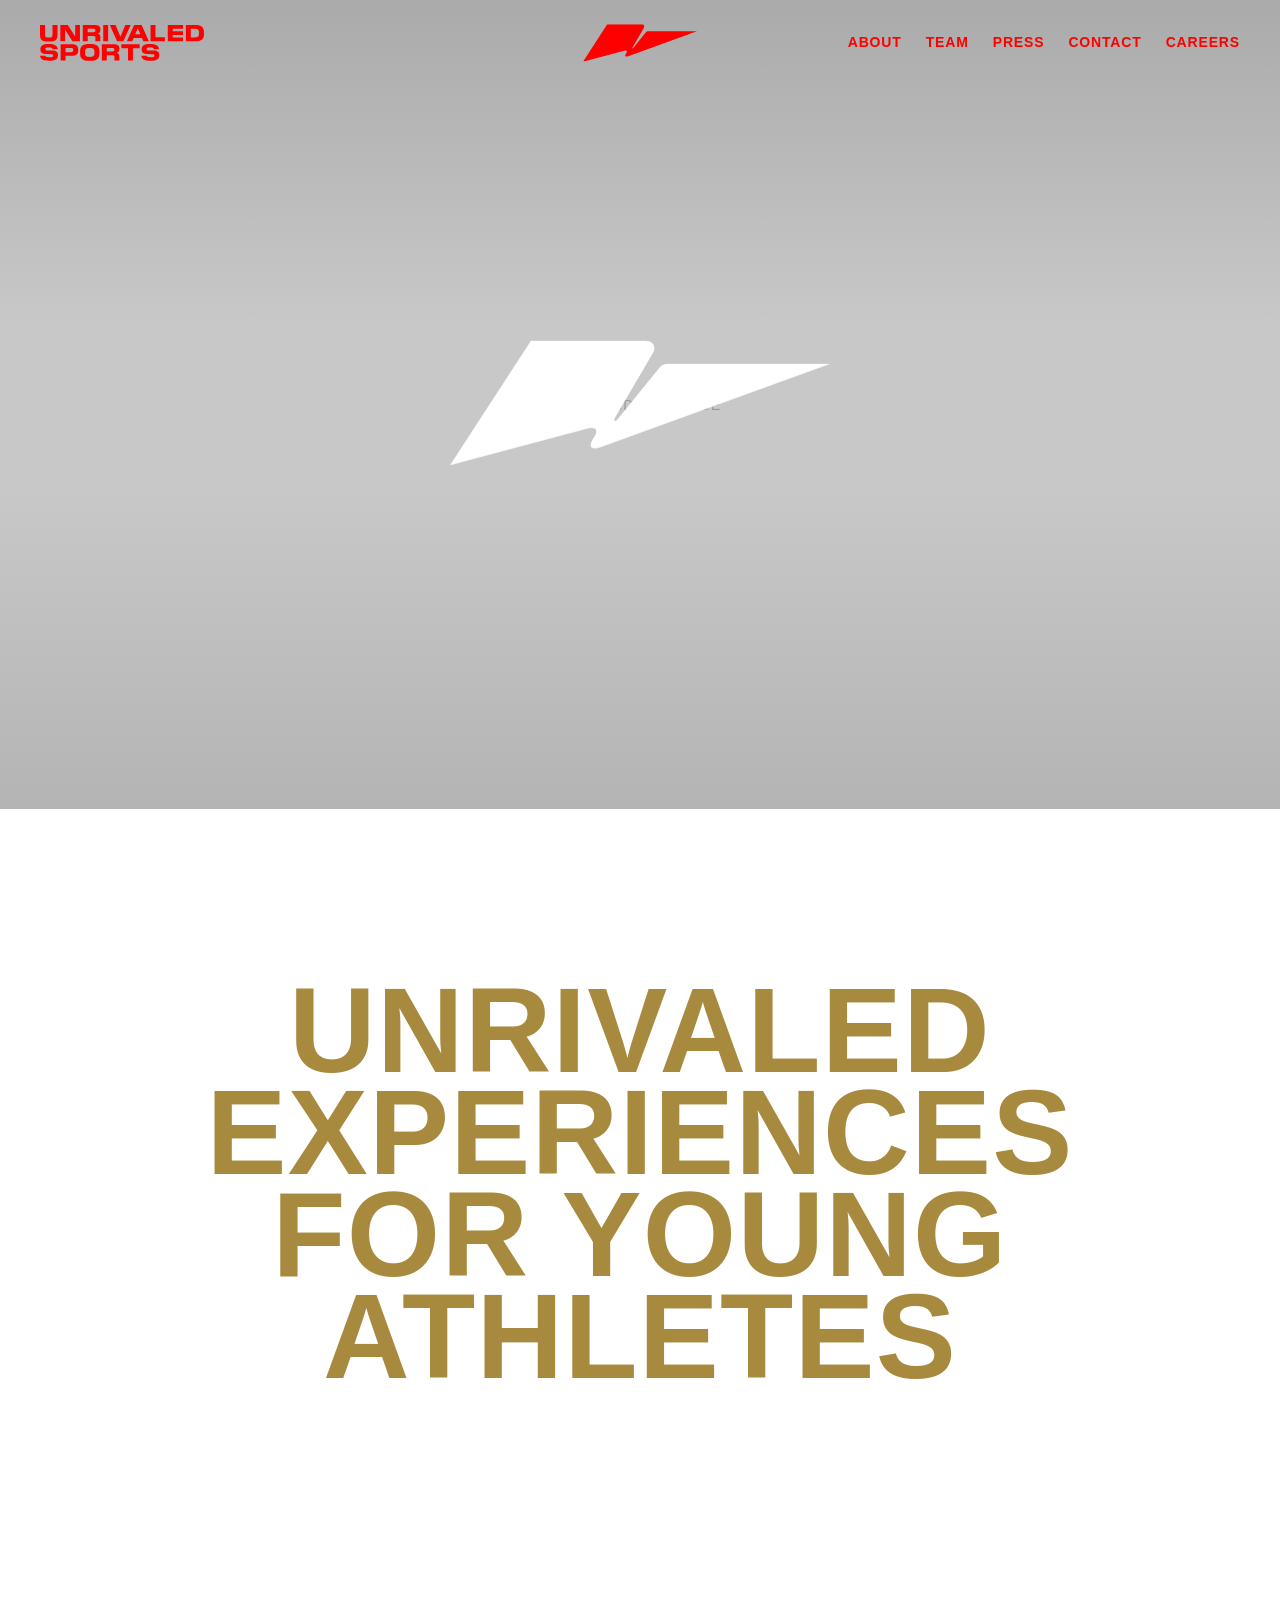
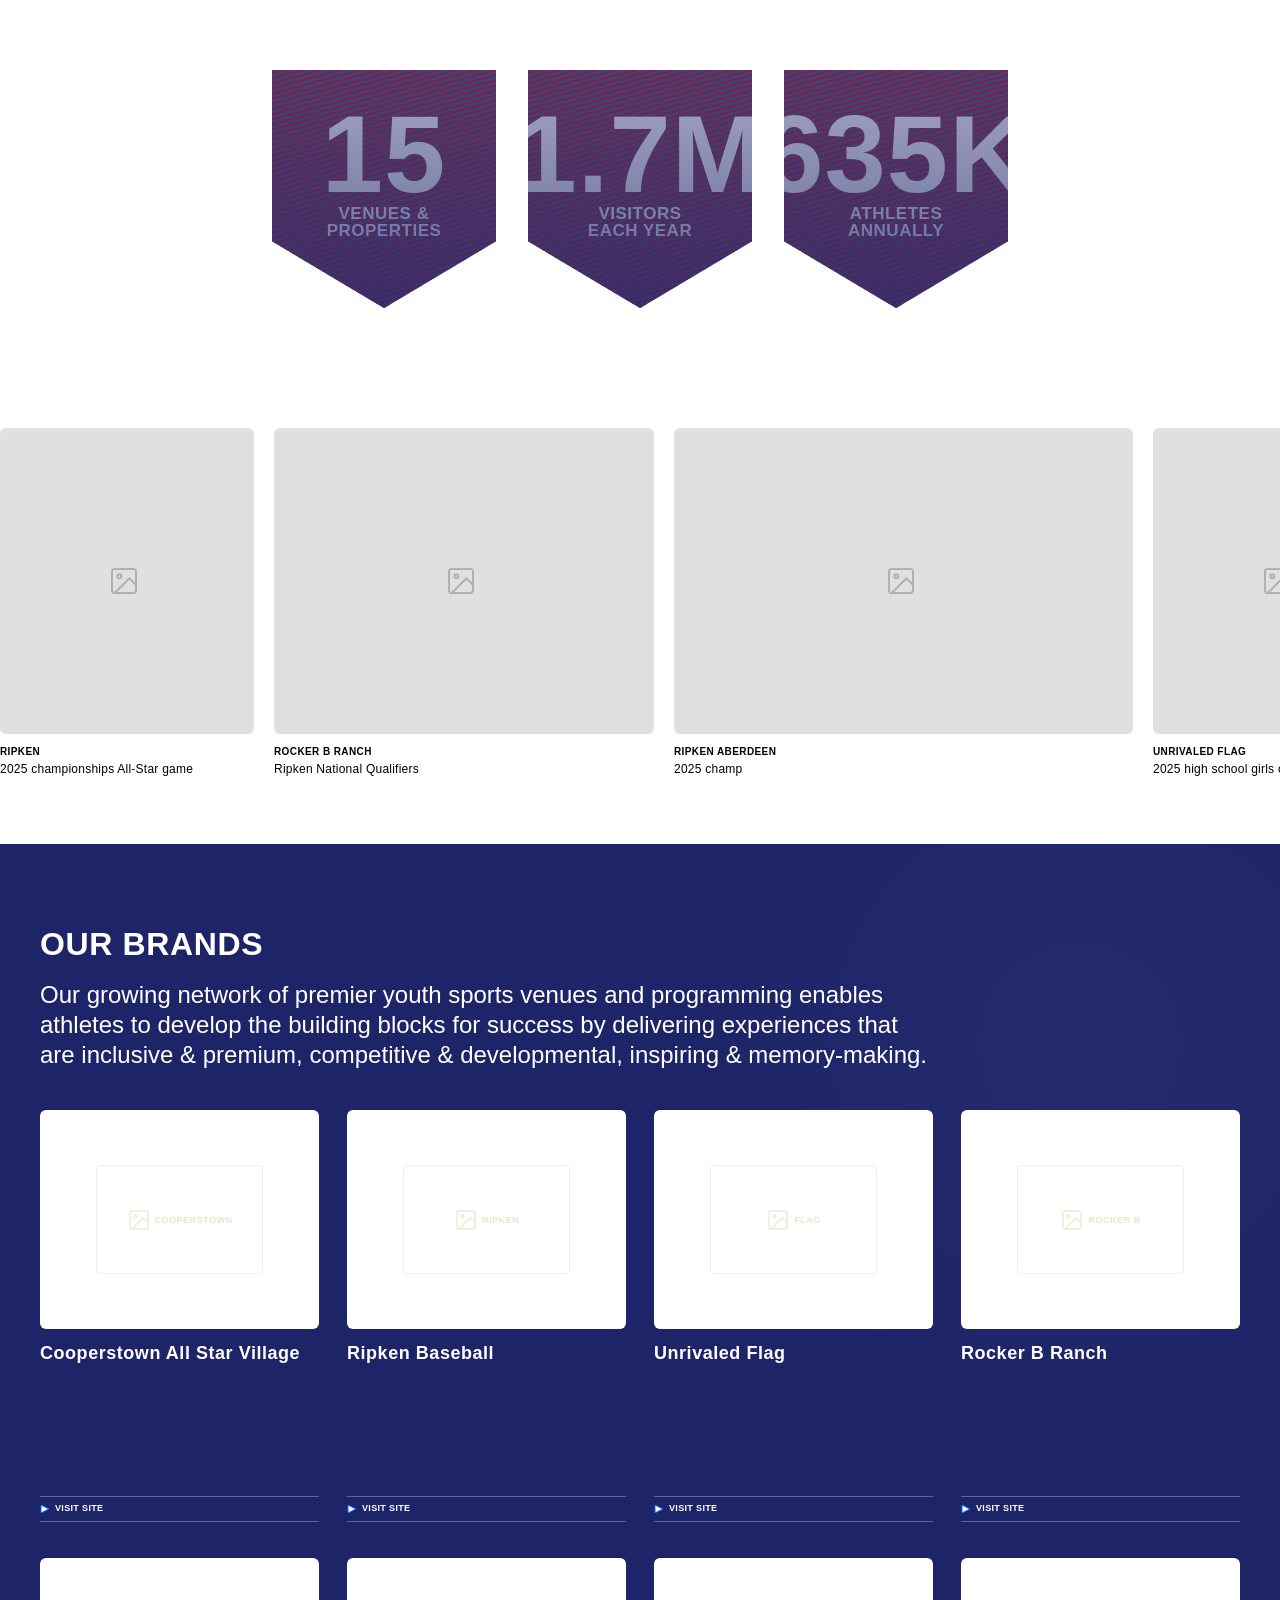
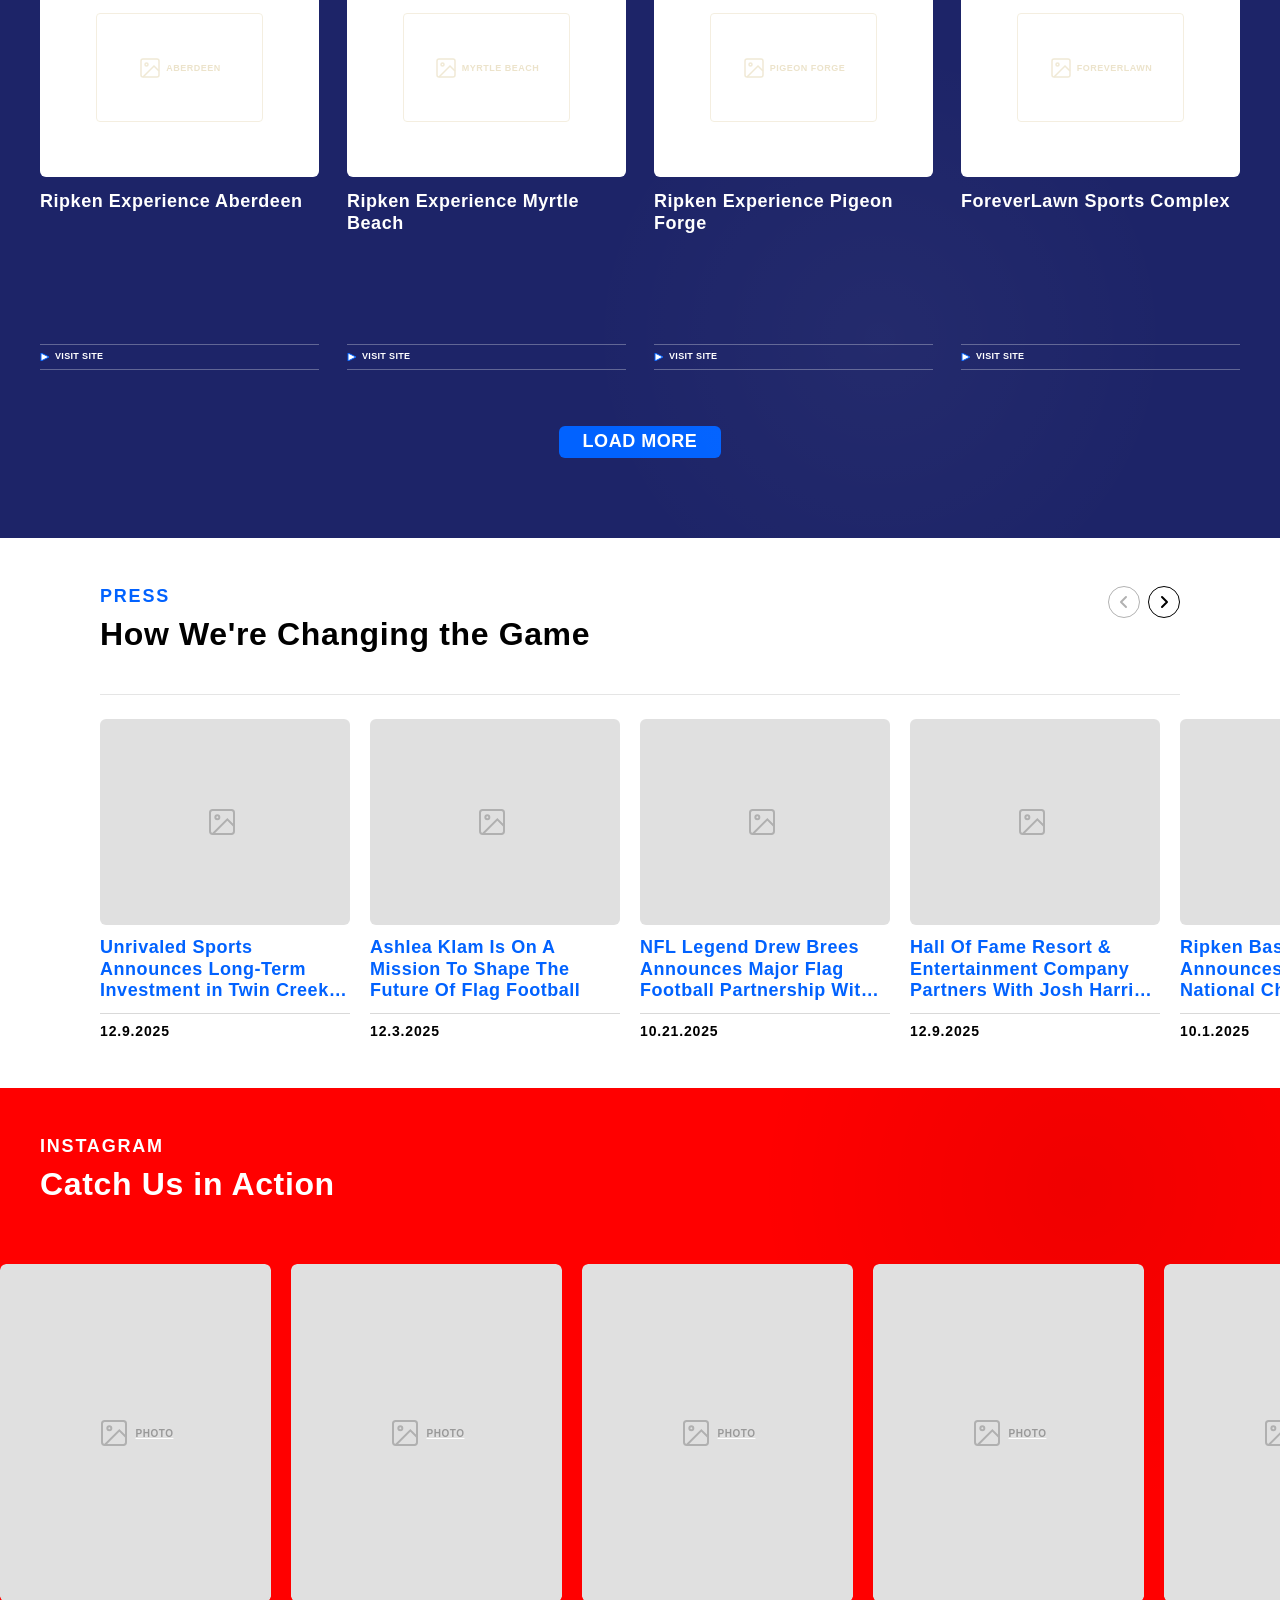
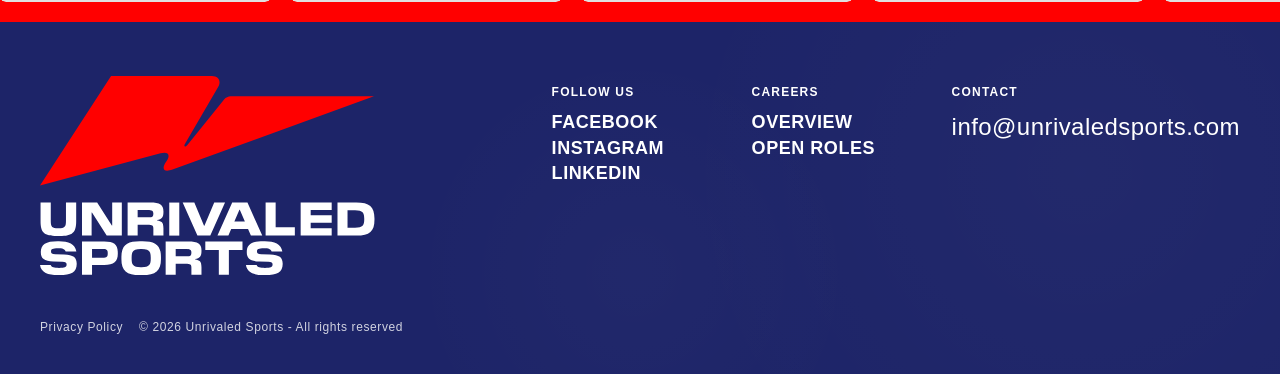
==== index.html @ 8a08aa93 "Initial commit: Unrivaled Sports static site" ====
<!DOCTYPE html>
<html lang="en">
<head>
  <meta charset="UTF-8">
  <meta name="viewport" content="width=device-width, initial-scale=1.0">
  <title>Unrivaled Sports — Homepage</title>
  <style>
    /* ==========================================================================
       DESIGN TOKENS
       ========================================================================== */
    :root {
      --color-navy:           #1D2468;
      --color-red:            #FF0000;
      --color-red-alt:        #FF0505;
      --color-blue:           #0162FF;
      --color-gold:           #A88A3E;
      --color-gold-overlay:   #C1A556;
      --color-white:          #FFFFFF;
      --color-black:          #000000;
      --color-gray-light:     #F1F1F1;
      --color-gray-placeholder: #D9D9D9;

      --font-display:         'Review', sans-serif;
      --font-ui:              'Neue Plak', sans-serif;
      --font-body:            'Neue Plak Text', sans-serif;
      --weight-regular:       400;
      --weight-medium:        500;
      --weight-semibold:      600;
      --weight-bold:          700;
      --weight-poster-heavy:  800;

      --page-max-width:       1440px;
      --content-max-width:    1320px;
      --margin-desktop:       40px;
      --margin-mobile:        20px;
      --radius:               6px;

      --transition-fast:      150ms ease;
      --transition-base:      250ms ease;
      --ease-out:             cubic-bezier(0.25, 0.1, 0.25, 1);
      --focus-ring-width:     2px;
      --focus-ring-color:     var(--color-blue);
      --focus-ring-offset:    2px;

      --hamburger-bar-color:  var(--color-red-alt);
      --hamburger-bar-height: 3.4px;
      --hamburger-bar-width:  40px;
      --sticky-nav-height:    58px;
    }

    * { margin: 0; padding: 0; box-sizing: border-box; }
    html { scroll-behavior: smooth; }
    body { font-family: var(--font-body); color: var(--color-black); background: var(--color-white); overflow-x: hidden; }
    body.menu-open { overflow: hidden; }
    img { display: block; max-width: 100%; }
    a { color: inherit; }

    /* FIX 26: Responsive show/hide utilities */
    .hide-mobile { display: none; }
    .hide-desktop { display: inline; }
    @media (min-width: 1024px) {
      .hide-mobile { display: inline; }
      .hide-desktop { display: none; }
    }

    /* FIX 3: Hero overlay is optional via modifier */
    .hero--no-overlay .hero__media::after { display: none; }


    /* ==========================================================================
       01. SITE HEADER
       ========================================================================== */
    .site-header { position: absolute; top: 0; left: 0; width: 100%; z-index: 100; }
    .site-header__inner {
      display: flex; align-items: center; justify-content: space-between;
      max-width: var(--page-max-width); margin: 0 auto;
      padding: 15px var(--margin-mobile); position: relative;
    }
    @media (min-width: 768px) { .site-header__inner { padding: 20px 30px; } }
    @media (min-width: 1024px) { .site-header__inner { padding: 25px var(--margin-desktop); } }

    .site-header__logo-mark {
      position: absolute; left: 50%; top: 50%; transform: translate(-50%, -50%);
    }
    @media (max-width: 767px) { .site-header__logo-mark { display: none; } }

    .site-header__nav { display: none; align-items: center; gap: 24px; }
    @media (min-width: 1024px) { .site-header__nav { display: flex; } }

    .site-header__nav-link {
      font-family: var(--font-ui); font-weight: var(--weight-bold);
      font-size: 14px; line-height: 0.85; letter-spacing: 0.84px;
      text-transform: uppercase; text-decoration: none; color: var(--color-red);
      transition: opacity var(--transition-fast);
      opacity: 0; animation: nav-fade-in 400ms var(--ease-out) forwards;
    }
    .site-header__nav-link:nth-child(1) { animation-delay: 200ms; }
    .site-header__nav-link:nth-child(2) { animation-delay: 300ms; }
    .site-header__nav-link:nth-child(3) { animation-delay: 400ms; }
    .site-header__nav-link:nth-child(4) { animation-delay: 500ms; }
    .site-header__nav-link:nth-child(5) { animation-delay: 600ms; }
    .site-header__nav-link:hover { opacity: 0.7; }
    .site-header__nav-link:focus-visible {
      outline: var(--focus-ring-width) solid var(--color-white);
      outline-offset: var(--focus-ring-offset); border-radius: 2px;
    }
    @keyframes nav-fade-in {
      from { opacity: 0; transform: translateY(-4px); }
      to { opacity: 1; transform: translateY(0); }
    }

    /* Wordmark */
    .wordmark {
      display: inline-flex; align-items: center; line-height: 0;
      text-decoration: none; color: inherit; transition: opacity var(--transition-fast);
    }
    .wordmark:hover { opacity: 0.85; }
    .wordmark:focus-visible { outline: var(--focus-ring-width) solid currentColor; outline-offset: var(--focus-ring-offset); border-radius: 2px; }
    .wordmark svg { width: 100%; height: auto; fill: currentColor; }
    .site-header .wordmark { width: 144px; }
    @media (min-width: 1024px) { .site-header .wordmark { width: 165px; } }

    /* Logo mark */
    .logo-mark { display: inline-flex; align-items: center; justify-content: center; line-height: 0; }
    .logo-mark svg { width: 100%; height: auto; fill: currentColor; }
    .logo-mark--sm { width: 60px; }
    @media (min-width: 1024px) { .logo-mark--sm { width: 114px; } }

    /* Hamburger */
    .hamburger {
      display: flex; flex-direction: column; justify-content: center; gap: 6px;
      width: var(--hamburger-bar-width); height: 30px; background: none; border: none; cursor: pointer; padding: 0;
    }
    @media (min-width: 1024px) { .hamburger { display: none; } }
    .hamburger__bar {
      display: block; width: 100%; height: var(--hamburger-bar-height);
      background-color: var(--hamburger-bar-color); border-radius: 1px;
    }
    .hamburger:focus-visible { outline: var(--focus-ring-width) solid var(--color-white); outline-offset: var(--focus-ring-offset); border-radius: 2px; }


    /* ==========================================================================
       02. MOBILE MENU
       ========================================================================== */
    .mobile-menu__overlay {
      position: fixed; inset: 0; z-index: 200; background-color: var(--color-red);
      display: flex; flex-direction: column; padding: 20px var(--margin-mobile);
      overflow-y: auto; transform: translateX(100%);
      transition: transform 400ms cubic-bezier(0.42, 0, 0.58, 1);
    }
    .mobile-menu[data-open="true"] .mobile-menu__overlay { transform: translateX(0); }

    .mobile-menu__close {
      position: absolute; top: 20px; right: var(--margin-mobile);
      width: 40px; height: 40px; background: none; border: none; cursor: pointer; padding: 0;
      display: flex; align-items: center; justify-content: center;
    }
    .mobile-menu__close::before, .mobile-menu__close::after {
      content: ''; position: absolute; width: 32px; height: 3.4px;
      background-color: var(--color-black); border-radius: 1px;
    }
    .mobile-menu__close::before { transform: rotate(45deg); }
    .mobile-menu__close::after { transform: rotate(-45deg); }
    .mobile-menu__close:focus-visible { outline: var(--focus-ring-width) solid var(--color-black); outline-offset: var(--focus-ring-offset); border-radius: 2px; }

    .mobile-menu__nav { flex: 1; display: flex; flex-direction: column; justify-content: center; padding: 80px 0 40px; }
    .mobile-menu__nav-item {
      display: block; padding: 20px 0; border-top: 1px solid rgba(255,255,255,0.3);
      text-decoration: none; font-family: var(--font-display); font-weight: var(--weight-poster-heavy);
      font-size: 47px; line-height: 1; letter-spacing: 0.93px; text-transform: uppercase;
      color: var(--color-black); transition: opacity var(--transition-fast);
    }
    .mobile-menu__nav-item:last-child { border-bottom: 1px solid rgba(255,255,255,0.3); }
    .mobile-menu__nav-item:hover { opacity: 0.7; }
    .mobile-menu__nav-item:focus-visible { outline: var(--focus-ring-width) solid var(--color-black); outline-offset: var(--focus-ring-offset); border-radius: 2px; }

    .mobile-menu[data-open="true"] .mobile-menu__nav-item { animation: menu-item-in 400ms var(--ease-out) both; }
    .mobile-menu[data-open="true"] .mobile-menu__nav-item:nth-child(1) { animation-delay: 100ms; }
    .mobile-menu[data-open="true"] .mobile-menu__nav-item:nth-child(2) { animation-delay: 150ms; }
    .mobile-menu[data-open="true"] .mobile-menu__nav-item:nth-child(3) { animation-delay: 200ms; }
    .mobile-menu[data-open="true"] .mobile-menu__nav-item:nth-child(4) { animation-delay: 250ms; }
    .mobile-menu[data-open="true"] .mobile-menu__nav-item:nth-child(5) { animation-delay: 300ms; }
    @keyframes menu-item-in { from { opacity: 0; transform: translateX(30px); } to { opacity: 1; transform: translateX(0); } }

    .mobile-menu__social { display: flex; align-items: center; gap: 20px; padding-bottom: 40px; }

    .social-icon {
      display: inline-flex; align-items: center; justify-content: center;
      width: 28px; height: 28px; color: var(--color-white); transition: opacity var(--transition-fast); text-decoration: none;
    }
    .social-icon svg { width: 100%; height: 100%; fill: currentColor; }
    .social-icon:hover { opacity: 0.7; }
    .social-icon:focus-visible { outline: var(--focus-ring-width) solid currentColor; outline-offset: var(--focus-ring-offset); border-radius: 2px; }


    /* ==========================================================================
       03. STICKY MOBILE NAV
       ========================================================================== */
    .sticky-mobile-nav {
      position: fixed; top: 0; left: 0; width: 100%; height: var(--sticky-nav-height);
      background-color: var(--color-white); z-index: 150; box-shadow: 0 1px 8px rgba(0,0,0,0.08);
      transform: translateY(-100%); transition: transform 300ms var(--ease-out);
    }
    .sticky-mobile-nav[data-visible="true"] { transform: translateY(0); }
    @media (min-width: 1024px) { .sticky-mobile-nav { display: none; } }
    .sticky-mobile-nav__inner {
      display: flex; align-items: center; justify-content: space-between;
      height: 100%; padding: 0 var(--margin-mobile);
    }
    .sticky-mobile-nav .wordmark { width: 120px; }


    /* ==========================================================================
       06. HERO
       ========================================================================== */
    .hero { position: relative; width: 100%; height: 662px; overflow: hidden; background: var(--color-gray-placeholder); }
    @media (min-width: 768px) { .hero { height: 720px; } }
    @media (min-width: 1024px) { .hero { height: 809px; } }

    .hero__media { position: absolute; inset: 0; z-index: 1; }
    .hero__media img { width: 100%; height: 100%; object-fit: cover; }
    .hero__media::after {
      content: ''; position: absolute; inset: 0; pointer-events: none;
      background: linear-gradient(to bottom, rgba(0,0,0,0.15) 0%, transparent 40%, transparent 60%, rgba(0,0,0,0.1) 100%);
    }

    .hero__logo-mark {
      position: absolute; z-index: 2; top: 50%; left: 50%; transform: translate(-50%,-50%);
      width: 280px; color: var(--color-white); pointer-events: none;
      opacity: 0; animation: hero-logo-in 600ms var(--ease-out) 300ms forwards;
    }
    @media (min-width: 1024px) { .hero__logo-mark { width: 380px; } }
    .hero__logo-mark svg { width: 100%; height: auto; fill: currentColor; }
    @keyframes hero-logo-in {
      from { opacity: 0; transform: translate(-50%,-50%) scale(0.95); }
      to { opacity: 1; transform: translate(-50%,-50%) scale(1); }
    }
    .hero .site-header { position: absolute; top: 0; left: 0; width: 100%; z-index: 10; }


    /* ==========================================================================
       07. STICKY HEADLINE
       ========================================================================== */
    .sticky-headline { position: relative; background: var(--color-white); }
    .sticky-headline__track { height: 600px; position: relative; }
    @media (min-width: 768px) { .sticky-headline__track { height: 700px; } }
    @media (min-width: 1024px) { .sticky-headline__track { height: 821px; } }

    .sticky-headline__text {
      position: sticky; top: 0; padding: 80px 20px 40px;
      font-family: var(--font-display); font-weight: var(--weight-poster-heavy);
      font-size: 66px; line-height: 0.84; letter-spacing: 0.66px;
      text-transform: uppercase; text-align: center; color: var(--color-gold);
      max-width: 390px; margin: 0 auto;
    }
    @media (min-width: 768px) { .sticky-headline__text { font-size: 90px; letter-spacing: 0.9px; max-width: 800px; padding-top: 100px; } }
    @media (min-width: 1024px) { .sticky-headline__text { font-size: 120px; line-height: 0.85; letter-spacing: 1.2px; max-width: 1204px; padding: 170px 40px 40px; } }


    /* ==========================================================================
       08. STAT BADGES
       ========================================================================== */
    .stat-badges { display: flex; align-items: center; justify-content: center; gap: 16px; padding: 20px 20px 60px; }
    @media (min-width: 768px) { .stat-badges { gap: 24px; padding: 30px 40px 80px; } }
    @media (min-width: 1024px) { .stat-badges { gap: 32px; padding: 40px 40px 120px; } }

    .stat-badge__shape {
      position: relative; width: 100px; height: 106px;
      clip-path: polygon(0 0, 100% 0, 100% 72%, 50% 100%, 0 72%); overflow: hidden;
    }
    @media (min-width: 768px) { .stat-badge__shape { width: 160px; height: 170px; } }
    @media (min-width: 1024px) { .stat-badge__shape { width: 224px; height: 238px; } }

    .stat-badge__bg { position: absolute; inset: 0; background-color: var(--color-navy); overflow: hidden; }
    .stat-badge__bg-image {
      position: absolute; inset: 0; width: 100%; height: 100%; opacity: 0.4;
    }
    .stat-badge__bg::before {
      content: ''; position: absolute; inset: -50%; z-index: 1;
      background: repeating-linear-gradient(-15deg, transparent, transparent 3px, var(--color-red) 3px, var(--color-red) 5px); opacity: 0.7;
    }
    .stat-badge__bg::after { content: ''; position: absolute; inset: 0; z-index: 2; background: linear-gradient(to bottom, rgba(29,36,104,0.4), rgba(29,36,104,0.7)); }

    .stat-badge__content {
      position: absolute; inset: 0; display: flex; flex-direction: column;
      align-items: center; justify-content: center; z-index: 1; padding-bottom: 14%;
    }
    .stat-badge__number {
      font-family: var(--font-display); font-weight: var(--weight-poster-heavy);
      font-size: 48px; line-height: 0.84; letter-spacing: 1px; text-transform: uppercase; color: var(--color-white);
    }
    @media (min-width: 768px) { .stat-badge__number { font-size: 78px; } }
    @media (min-width: 1024px) { .stat-badge__number { font-size: 110px; letter-spacing: 1.1px; } }

    .stat-badge__label {
      font-family: var(--font-display); font-weight: var(--weight-bold);
      font-size: 7px; line-height: 0.96; letter-spacing: 0.3px; text-transform: uppercase;
      color: var(--color-white); text-align: center; margin-top: 2px;
    }
    @media (min-width: 768px) { .stat-badge__label { font-size: 12px; margin-top: 4px; } }
    @media (min-width: 1024px) { .stat-badge__label { font-size: 17px; letter-spacing: 0.51px; margin-top: 6px; } }

    /* Scroll animation */
    .stat-badges[data-animate] .stat-badge { opacity: 0; transform: scale(0.8); transition: opacity 600ms var(--ease-out), transform 600ms var(--ease-out); }
    .stat-badges[data-animate] .stat-badge:nth-child(1) { transition-delay: 0ms; }
    .stat-badges[data-animate] .stat-badge:nth-child(2) { transition-delay: 200ms; }
    .stat-badges[data-animate] .stat-badge:nth-child(3) { transition-delay: 400ms; }
    .stat-badges[data-animate].is-visible .stat-badge { opacity: 1; transform: scale(1); }


    /* ==========================================================================
       09. INFINITE CAROUSEL
       ========================================================================== */
    .carousel { width: 100%; overflow: hidden; position: relative; }
    .carousel__track {
      display: flex; gap: 20px; width: max-content;
      animation: carousel-scroll var(--carousel-speed, 30s) linear infinite;
    }
    @media (hover: hover) { .carousel:hover .carousel__track { animation-play-state: paused; } }
    .carousel[data-speed="25"] .carousel__track { animation-duration: 25s; }
    .carousel[data-speed="30"] .carousel__track { animation-duration: 30s; }
    .carousel[data-speed="40"] .carousel__track { animation-duration: 40s; }
    @keyframes carousel-scroll { 0% { transform: translateX(0); } 100% { transform: translateX(calc(-50% - 10px)); } }

    /* Events variant */
    .carousel[data-variant="events"] { padding: 0; }
    .carousel[data-variant="events"] .carousel__track { align-items: flex-start; }
    .carousel[data-variant="events"] .carousel__slide { flex: 0 0 auto; display: flex; flex-direction: column; }
    .carousel__slide-image { border-radius: var(--radius); overflow: hidden; }
    .carousel__slide-image img { display: block; width: 100%; height: 100%; object-fit: cover; }
    .carousel__slide-image--narrow { width: 200px; height: 240px; }
    .carousel__slide-image--medium { width: 300px; height: 240px; }
    .carousel__slide-image--wide { width: 360px; height: 240px; }
    @media (min-width: 1024px) {
      .carousel__slide-image--narrow { width: 254px; height: 306px; }
      .carousel__slide-image--medium { width: 380px; height: 306px; }
      .carousel__slide-image--wide { width: 459px; height: 306px; }
    }
    .carousel__slide-venue {
      font-family: var(--font-display); font-weight: var(--weight-bold);
      font-size: 10px; line-height: 19.7px; letter-spacing: 0.4px; text-transform: uppercase; margin: 8px 0 0;
    }
    .carousel__slide-desc {
      font-family: var(--font-body); font-weight: var(--weight-regular);
      font-size: 12px; line-height: 14px; letter-spacing: 0.24px; margin: 0;
    }

    /* Instagram variant */
    .carousel[data-variant="instagram"] { padding: 20px 0; }
    .carousel[data-variant="instagram"] .carousel__slide { flex: 0 0 auto; }
    .carousel__slide-link {
      display: block; border-radius: var(--radius); overflow: hidden; transition: opacity var(--transition-fast);
    }
    .carousel__slide-link:hover { opacity: 0.85; }
    .carousel__slide-link img { display: block; object-fit: cover; width: 220px; height: 270px; }
    @media (min-width: 1024px) { .carousel__slide-link img { width: 271px; height: 338px; } }


    /* ==========================================================================
       10–11. BRANDS SECTION
       ========================================================================== */
    .section-header { margin-bottom: 32px; }
    @media (min-width: 1024px) { .section-header { margin-bottom: 40px; } }
    .section-header__label {
      font-family: var(--font-ui); font-weight: var(--weight-bold);
      font-size: 12px; line-height: 15px; letter-spacing: 1.2px; text-transform: uppercase; margin: 0 0 8px;
    }
    @media (min-width: 1024px) { .section-header__label { font-size: 18px; line-height: 20px; letter-spacing: 1.8px; } }
    .section-header__headline {
      font-family: var(--font-display); font-weight: var(--weight-bold);
      font-size: 22px; line-height: 1.11; letter-spacing: 0.44px; margin: 0 0 16px;
    }
    @media (min-width: 1024px) { .section-header__headline { font-size: 32px; line-height: 1.26; letter-spacing: 0.64px; } }
    .section-header__desc {
      font-family: var(--font-body); font-weight: var(--weight-regular);
      font-size: 13px; line-height: 18px; margin: 0 0 24px; max-width: 887px;
    }
    @media (min-width: 1024px) { .section-header__desc { font-size: 24px; line-height: 30px; } }

    .section-header[data-variant="light"] .section-header__label { color: var(--color-blue); }
    .section-header[data-variant="light"] .section-header__headline { color: var(--color-black); }
    .section-header[data-variant="dark"] .section-header__label,
    .section-header[data-variant="dark"] .section-header__headline,
    .section-header[data-variant="dark"] .section-header__desc { color: var(--color-white); }

    .brand-grid { display: grid; grid-template-columns: repeat(2, 1fr); gap: 20px; grid-auto-rows: 1fr; }
    @media (min-width: 768px) { .brand-grid { grid-template-columns: repeat(3, 1fr); gap: 20px; } }
    @media (min-width: 1024px) { .brand-grid { grid-template-columns: repeat(4, 1fr); gap: 28px; } }

    .brand-grid[data-animate] .brand-card { transform: translateY(20px); transition: opacity 500ms var(--ease-out), transform 500ms var(--ease-out); opacity: 1; }
    .brand-grid[data-animate].is-visible .brand-card { opacity: 1; transform: translateY(0); }
    /* Fallback: show cards if animation hasn't loaded */
    .brand-grid:not([data-animate]) .brand-card { opacity: 1; transform: translateY(0); }
    .brand-grid[data-animate].is-visible .brand-card:nth-child(1) { transition-delay: 0ms; }
    .brand-grid[data-animate].is-visible .brand-card:nth-child(2) { transition-delay: 80ms; }
    .brand-grid[data-animate].is-visible .brand-card:nth-child(3) { transition-delay: 160ms; }
    .brand-grid[data-animate].is-visible .brand-card:nth-child(4) { transition-delay: 240ms; }
    .brand-grid[data-animate].is-visible .brand-card:nth-child(5) { transition-delay: 320ms; }
    .brand-grid[data-animate].is-visible .brand-card:nth-child(6) { transition-delay: 400ms; }
    .brand-grid[data-animate].is-visible .brand-card:nth-child(7) { transition-delay: 480ms; }
    .brand-grid[data-animate].is-visible .brand-card:nth-child(8) { transition-delay: 560ms; }

    .brand-card { display: flex; flex-direction: column; height: 100%; min-height: 420px; }
    .brand-card__image {
      position: relative; width: 100%; aspect-ratio: 321/252; background: var(--color-white);
      border-radius: var(--radius); overflow: hidden; display: flex; align-items: center; justify-content: center;
      transition: transform var(--transition-base), box-shadow var(--transition-base); flex-shrink: 0;
    }
    .brand-card__image img { max-width: 75%; max-height: 70%; object-fit: contain; }
    .brand-card__overlay { position: absolute; inset: 10% 8%; background-color: var(--color-gold-overlay); mix-blend-mode: screen; pointer-events: none; }
    @media (hover: hover) { .brand-card:hover .brand-card__image { transform: scale(1.02); box-shadow: 0 4px 20px rgba(0,0,0,0.15); } }

    .brand-card__name {
      font-family: var(--font-display); font-weight: var(--weight-bold);
      font-size: 10px; line-height: 1.2; letter-spacing: 0.3px; color: var(--color-white); margin: 10px 0 auto;
    }
    @media (min-width: 1024px) { .brand-card__name { font-size: 18px; line-height: 1.2; letter-spacing: 0.54px; margin-top: 14px; } }
    .brand-card__divider { width: 100%; height: 1px; background: rgba(255,255,255,0.3); margin: 6px 0; flex-shrink: 0; }
    @media (min-width: 1024px) { .brand-card__divider { margin: 8px 0; } }

    .brand-list { margin-top: 24px; }
    @media (min-width: 768px) { .brand-list { display: none; } }
    .brand-list-item {
      display: flex; align-items: center; justify-content: space-between;
      padding: 10px 0; border-top: 1px solid rgba(255,255,255,0.2);
    }
    .brand-list-item:last-child { border-bottom: 1px solid rgba(255,255,255,0.2); }
    .brand-list-item__name {
      font-family: var(--font-display); font-weight: var(--weight-bold);
      font-size: 11px; line-height: 14px; letter-spacing: 0.44px; color: var(--color-white); margin: 0;
    }

    .brand-grid__load-more { display: flex; justify-content: center; margin-top: 48px; }


    /* ==========================================================================
       12. PRESS SECTION
       ========================================================================== */
    .press-header-row { display: flex; align-items: flex-start; justify-content: space-between; margin-bottom: 24px; }
    .press-header-row .section-header { margin-bottom: 0; }
    .press-divider { width: 100%; height: 1px; background: rgba(0,0,0,0.1); margin-bottom: 24px; }

    /* Press section has wider left indent on desktop per Figma */
    .press-section-inner {
      max-width: var(--content-max-width); margin: 0 auto;
      padding: 0 var(--margin-mobile);
    }
    @media (min-width: 1024px) {
      .press-section-inner { padding: 0 60px 0 60px; }
    }

    .press-grid { display: grid; grid-template-columns: repeat(auto-fill, minmax(240px, 1fr)); gap: 24px; }
    @media (min-width: 1024px) { .press-grid { grid-template-columns: repeat(5, 1fr); gap: 20px; } }
    @media (max-width: 767px) { .press-grid { display: none; } }

    .press-scroll {
      display: flex; gap: 16px; overflow-x: auto; scroll-snap-type: x mandatory;
      -webkit-overflow-scrolling: touch; padding: 0 var(--margin-mobile) 16px; scrollbar-width: none;
    }
    .press-scroll::-webkit-scrollbar { display: none; }
    .press-scroll .press-card { flex: 0 0 268px; scroll-snap-align: start; }
    @media (min-width: 768px) { .press-scroll { display: none; } }

    .press-card { display: flex; flex-direction: column; text-decoration: none; color: inherit; min-width: 250px; }
    .press-card__image {
      position: relative; width: 100%; aspect-ratio: 268/221; border-radius: var(--radius);
      overflow: hidden; background: var(--color-gray-light);
    }
    .press-card__image img { display: block; width: 100%; height: 100%; object-fit: cover; transition: transform var(--transition-base); }
    @media (hover: hover) { .press-card:hover .press-card__image img { transform: scale(1.03); } }
    .press-card:focus-visible { outline: var(--focus-ring-width) solid var(--color-blue); outline-offset: var(--focus-ring-offset); border-radius: var(--radius); }

    .press-card__body { padding-top: 12px; }
    .press-card__title {
      font-family: var(--font-display); font-weight: var(--weight-bold);
      font-size: 15.7px; line-height: 19.2px; letter-spacing: 0.16px; color: var(--color-blue); margin: 0;
      display: -webkit-box; -webkit-line-clamp: 4; -webkit-box-orient: vertical; overflow: hidden;
    }
    @media (min-width: 1024px) { .press-card__title { font-size: 18px; line-height: 21.2px; letter-spacing: 0.54px; -webkit-line-clamp: 3; } }
    @media (hover: hover) { .press-card:hover .press-card__title { text-decoration: underline; text-underline-offset: 2px; } }

    .press-card__card-divider { width: 100%; height: 1px; background: rgba(0,0,0,0.15); margin: 12px 0 8px; }
    .press-card__date {
      font-family: var(--font-ui); font-weight: var(--weight-bold);
      font-size: 12px; line-height: 15.7px; letter-spacing: 0.24px; text-transform: uppercase; color: var(--color-blue);
    }
    @media (min-width: 1024px) { .press-card__date { font-size: 14px; line-height: 0.85; letter-spacing: 0.84px; color: var(--color-black); } }

    .arrow-nav { display: none; align-items: center; gap: 8px; }
    @media (min-width: 1024px) { .arrow-nav { display: flex; } }
    .arrow-nav__btn {
      display: flex; align-items: center; justify-content: center; width: 32px; height: 32px;
      border: 1.5px solid var(--color-black); border-radius: 50%; background: none; cursor: pointer; padding: 0;
      transition: background-color var(--transition-fast), border-color var(--transition-fast);
    }
    .arrow-nav__btn svg { width: 14px; height: 14px; fill: none; stroke: var(--color-black); stroke-width: 2; stroke-linecap: round; stroke-linejoin: round; }
    .arrow-nav__btn:hover { background: var(--color-black); }
    .arrow-nav__btn:hover svg { stroke: var(--color-white); }
    .arrow-nav__btn:focus-visible { outline: var(--focus-ring-width) solid var(--color-blue); outline-offset: var(--focus-ring-offset); }
    .arrow-nav__btn:disabled { opacity: 0.3; cursor: not-allowed; pointer-events: none; }
    .arrow-nav__btn--prev svg { transform: rotate(180deg); }


    /* ==========================================================================
       14. VISIT SITE LINK
       ========================================================================== */
    .visit-site-link {
      text-decoration: none; cursor: pointer; display: inline-flex; align-items: center; gap: 8px;
      font-family: var(--font-ui); font-weight: var(--weight-bold); font-size: 14px;
      line-height: 0.85; letter-spacing: 0.84px; text-transform: uppercase; color: var(--color-white);
      transition: opacity var(--transition-fast);
    }
    .visit-site-link__arrow { width: 14px; height: 12px; flex-shrink: 0; transition: transform var(--transition-base); fill: var(--color-blue); stroke: var(--color-blue); }
    .visit-site-link__text { position: relative; padding-bottom: 0; }
    .visit-site-link__text::after {
      content: ''; position: absolute; bottom: 0; left: 0; width: 100%; height: 0px;
      background: transparent; opacity: 0; transition: opacity var(--transition-fast);
    }
    .visit-site-link:hover { opacity: 0.85; }
    .visit-site-link:hover .visit-site-link__arrow { transform: translateX(4px); }
    .visit-site-link:hover .visit-site-link__text::after { opacity: 0; }
    .visit-site-link--sm { font-family: var(--font-body); font-size: 9px; letter-spacing: 0.34px; gap: 5px; }
    .visit-site-link--sm .visit-site-link__arrow { width: 10px; height: 8px; }
    .visit-site-link--list { font-family: var(--font-ui); font-weight: var(--weight-semibold); font-size: 9px; letter-spacing: 0.91px; gap: 5px; }
    .visit-site-link--list .visit-site-link__arrow { width: 10px; height: 8px; }


    /* ==========================================================================
       15. BUTTON
       ========================================================================== */
    .btn {
      appearance: none; border: none; background: none; cursor: pointer; text-decoration: none;
      display: inline-flex; align-items: center; justify-content: center; height: 32px; padding: 0 24px;
      font-family: var(--font-display); font-weight: var(--weight-bold); font-size: 18px;
      line-height: 21.2px; letter-spacing: 0.54px; background-color: var(--color-blue); color: var(--color-white);
      border-radius: var(--radius); transition: background-color var(--transition-fast), transform var(--transition-fast);
    }
    .btn:hover { background-color: #0050CC; }
    .btn:active { background-color: #003DA6; transform: scale(0.98); }
    .btn:focus-visible { outline: var(--focus-ring-width) solid var(--color-white); outline-offset: var(--focus-ring-offset); }


    /* ==========================================================================
       04. SECTION WRAPPER
       ========================================================================== */
    .section-wrapper { position: relative; width: 100%; }
    .section-wrapper__inner {
      width: 100%; max-width: var(--content-max-width); margin: 0 auto;
      padding: 60px var(--margin-mobile);
    }
    @media (min-width: 768px) { .section-wrapper__inner { padding: 80px 30px; } }
    @media (min-width: 1024px) { .section-wrapper__inner { padding: 80px var(--margin-desktop); } }

    .section-wrapper[data-variant="light"] { background: var(--color-white); color: var(--color-black); }
    .section-wrapper[data-variant="dark"] { background: var(--color-navy); color: var(--color-white); position: relative; }
    .section-wrapper[data-variant="accent"] { background: var(--color-red); color: var(--color-white); position: relative; overflow: hidden; }
    .section-wrapper[data-bleed="true"] .section-wrapper__inner { max-width: none; padding-left: 0; padding-right: 0; }

    /* FIX 11: Decorative background shapes on dark sections */
    .section-wrapper[data-variant="dark"]::before,
    .section-wrapper[data-variant="dark"]::after {
      content: ''; position: absolute; border-radius: 50%; pointer-events: none;
      background: radial-gradient(circle, rgba(255,255,255,0.03) 0%, transparent 70%);
    }
    .section-wrapper[data-variant="dark"]::before {
      width: 800px; height: 800px; top: -200px; right: -200px;
    }
    .section-wrapper[data-variant="dark"]::after {
      width: 600px; height: 600px; bottom: -100px; right: 100px;
    }

    /* FIX 19: Decorative shapes on accent (red/Instagram) section */
    .section-wrapper[data-variant="accent"]::before {
      content: ''; position: absolute; width: 700px; height: 700px;
      top: -250px; right: -150px; border-radius: 50%; pointer-events: none;
      background: radial-gradient(circle, rgba(0,0,0,0.06) 0%, transparent 65%);
    }


    /* ==========================================================================
       05. SITE FOOTER
       ========================================================================== */
    .site-footer { background: var(--color-navy); color: var(--color-white); width: 100%; position: relative; overflow: hidden; }
    /* FIX 22: Decorative background element */
    .site-footer::before {
      content: ''; position: absolute; width: 900px; height: 900px;
      top: -300px; right: -250px; border-radius: 50%; pointer-events: none;
      background: radial-gradient(circle, rgba(255,255,255,0.025) 0%, transparent 65%);
    }
    .site-footer::after {
      content: ''; position: absolute; width: 500px; height: 500px;
      bottom: -150px; left: 30%; border-radius: 50%; pointer-events: none;
      background: radial-gradient(circle, rgba(255,255,255,0.02) 0%, transparent 65%);
    }
    .site-footer__inner { max-width: var(--content-max-width); margin: 0 auto; padding: 40px var(--margin-mobile); position: relative; z-index: 1; }
    @media (min-width: 1024px) { .site-footer__inner { padding: 54px var(--margin-desktop) 40px; } }

    .site-footer__main { display: flex; flex-direction: column; gap: 32px; }
    @media (min-width: 1024px) { .site-footer__main { flex-direction: row; align-items: flex-start; gap: 0; } }

    .site-footer__logo { order: 4; padding-bottom: 16px; }
    @media (min-width: 1024px) { .site-footer__logo { order: 0; flex: 0 0 auto; margin-right: auto; padding-bottom: 0; } }
    /* FIX 21: Footer logo is 334×199px in Figma — the full logo with bolt + text */
    .site-footer .wordmark { width: 100%; max-width: 335px; }
    @media (min-width: 1024px) { .site-footer .wordmark { width: 335px; height: auto; } }
    .site-footer .wordmark svg { fill: none; } /* Footer logo has its own fill colors */

    .site-footer__col { display: flex; flex-direction: column; }
    @media (min-width: 1024px) { .site-footer__col { min-width: 160px; margin-left: 40px; } }

    .site-footer__label {
      font-family: var(--font-ui); font-weight: var(--weight-semibold);
      font-size: 12px; line-height: 32px; letter-spacing: 1.2px; text-transform: uppercase; margin: 0 0 4px;
    }
    .site-footer__link {
      font-family: var(--font-display); font-weight: var(--weight-bold);
      font-size: 20px; line-height: 22px; letter-spacing: 0.8px; text-transform: uppercase;
      text-decoration: none; color: var(--color-white); transition: opacity var(--transition-fast); display: block; margin-bottom: 4px;
    }
    @media (min-width: 1024px) { .site-footer__link { font-size: 18px; line-height: 21.2px; letter-spacing: 0.54px; } }
    .site-footer__link:hover { opacity: 0.7; }
    .site-footer__link:focus-visible { outline: var(--focus-ring-width) solid var(--color-white); outline-offset: var(--focus-ring-offset); border-radius: 2px; }

    .site-footer__email {
      font-family: var(--font-body); font-weight: var(--weight-regular);
      font-size: 22px; line-height: 23px; letter-spacing: 0.44px;
      text-decoration: underline; color: var(--color-white); transition: opacity var(--transition-fast);
    }
    @media (min-width: 1024px) { .site-footer__email { font-size: 24px; line-height: 30px; text-decoration: none; } }
    .site-footer__email:hover { opacity: 0.7; }

    .site-footer__legal { margin-top: 40px; display: flex; flex-direction: column; gap: 6px; }
    @media (min-width: 1024px) { .site-footer__legal { flex-direction: row; gap: 16px; } }
    .site-footer__legal-text, .site-footer__legal-link {
      font-family: var(--font-ui); font-weight: var(--weight-regular);
      font-size: 12px; line-height: 14px; letter-spacing: 0.6px; color: var(--color-white); opacity: 0.8;
    }
    .site-footer__legal-link { text-decoration: none; transition: opacity var(--transition-fast); }
    .site-footer__legal-link:hover { opacity: 1; }


    /* ==========================================================================
       PLACEHOLDER IMAGES (for demo — replace with real assets)
       ========================================================================== */
    /* Wireframe placeholder boxes */
    .ph {
      display: flex; align-items: center; justify-content: center;
      width: 100%; height: 100%;
      background: #E0E0E0;
      font-family: var(--font-ui); font-size: 10px; font-weight: 600;
      color: #999; text-transform: uppercase; letter-spacing: 0.5px;
    }
    .ph--1, .ph--2, .ph--3, .ph--4, .ph--5, .ph--6 { background: #E0E0E0; }
    .ph-logo {
      width: 60%; height: 50%;
      border: 1.5px solid #D0D0D0; border-radius: 4px;
      display: flex; align-items: center; justify-content: center;
      font-family: var(--font-ui); font-size: 9px; font-weight: 600;
      color: #B0B0B0; text-transform: uppercase; letter-spacing: 0.5px;
    }
    /* Wireframe image icon (SVG cross) */
    .ph::before {
      content: '';
      width: 32px; height: 32px; margin-right: 6px;
      background-image: url("data:image/svg+xml,%3Csvg xmlns='http://www.w3.org/2000/svg' viewBox='0 0 24 24' fill='none' stroke='%23B0B0B0' stroke-width='1.5'%3E%3Crect x='3' y='3' width='18' height='18' rx='2'/%3E%3Ccircle cx='8.5' cy='8.5' r='1.5'/%3E%3Cpath d='M21 15l-5-5L5 21'/%3E%3C/svg%3E");
      background-size: contain; background-repeat: no-repeat;
      flex-shrink: 0;
    }
    .ph-logo::before {
      content: '';
      width: 24px; height: 24px; margin-right: 4px;
      background-image: url("data:image/svg+xml,%3Csvg xmlns='http://www.w3.org/2000/svg' viewBox='0 0 24 24' fill='none' stroke='%23C0C0C0' stroke-width='1.5'%3E%3Crect x='3' y='3' width='18' height='18' rx='2'/%3E%3Ccircle cx='8.5' cy='8.5' r='1.5'/%3E%3Cpath d='M21 15l-5-5L5 21'/%3E%3C/svg%3E");
      background-size: contain; background-repeat: no-repeat;
      flex-shrink: 0;
    }

    /* SVG arrow template for visit-site-link */
    .vsl-arrow { viewBox: 0 0 14 12; }
  </style>
</head>
<body>

  <!-- ================================================================
       MOBILE MENU (fixed overlay)
       ================================================================ -->
  <div class="mobile-menu" id="mobileMenu" data-open="false">
    <div class="mobile-menu__overlay">
      <button class="mobile-menu__close" aria-label="Close menu" onclick="closeMenu()"></button>
      <nav class="mobile-menu__nav">
        <a href="index.html#about" class="mobile-menu__nav-item" onclick="closeMenu()">About</a>
        <a href="team.html" class="mobile-menu__nav-item" onclick="closeMenu()">Team</a>
        <a href="index.html#press" class="mobile-menu__nav-item" onclick="closeMenu()">Press</a>
        <a href="index.html#contact" class="mobile-menu__nav-item" onclick="closeMenu()">Contact</a>
        <a href="index.html#careers" class="mobile-menu__nav-item" onclick="closeMenu()">Careers</a>
      </nav>
      <div class="mobile-menu__social">
        <a href="#" class="social-icon" style="color:var(--color-black)" aria-label="Facebook"><svg viewBox="0 0 24 24"><path d="M22 12c0-5.523-4.477-10-10-10S2 6.477 2 12c0 4.991 3.657 9.128 8.438 9.878v-6.987h-2.54V12h2.54V9.797c0-2.506 1.492-3.89 3.777-3.89 1.094 0 2.238.195 2.238.195v2.46h-1.26c-1.243 0-1.63.771-1.63 1.562V12h2.773l-.443 2.89h-2.33v6.988C18.343 21.128 22 16.991 22 12z"/></svg></a>
        <a href="#" class="social-icon" style="color:var(--color-black)" aria-label="Instagram"><svg viewBox="0 0 24 24"><path d="M12 2.163c3.204 0 3.584.012 4.85.07 3.252.148 4.771 1.691 4.919 4.919.058 1.265.069 1.645.069 4.849 0 3.205-.012 3.584-.069 4.849-.149 3.225-1.664 4.771-4.919 4.919-1.266.058-1.644.07-4.85.07-3.204 0-3.584-.012-4.849-.07-3.26-.149-4.771-1.699-4.919-4.92-.058-1.265-.07-1.644-.07-4.849 0-3.204.013-3.583.07-4.849.149-3.227 1.664-4.771 4.919-4.919 1.266-.057 1.645-.069 4.849-.069zM12 0C8.741 0 8.333.014 7.053.072 2.695.272.273 2.69.073 7.052.014 8.333 0 8.741 0 12c0 3.259.014 3.668.072 4.948.2 4.358 2.618 6.78 6.98 6.98C8.333 23.986 8.741 24 12 24c3.259 0 3.668-.014 4.948-.072 4.354-.2 6.782-2.618 6.979-6.98.059-1.28.073-1.689.073-4.948 0-3.259-.014-3.667-.072-4.947-.196-4.354-2.617-6.78-6.979-6.98C15.668.014 15.259 0 12 0zm0 5.838a6.162 6.162 0 100 12.324 6.162 6.162 0 000-12.324zM12 16a4 4 0 110-8 4 4 0 010 8zm6.406-11.845a1.44 1.44 0 100 2.881 1.44 1.44 0 000-2.881z"/></svg></a>
        <a href="#" class="social-icon" style="color:var(--color-black)" aria-label="LinkedIn"><svg viewBox="0 0 24 24"><path d="M20.447 20.452h-3.554v-5.569c0-1.328-.027-3.037-1.852-3.037-1.853 0-2.136 1.445-2.136 2.939v5.667H9.351V9h3.414v1.561h.046c.477-.9 1.637-1.85 3.37-1.85 3.601 0 4.267 2.37 4.267 5.455v6.286zM5.337 7.433a2.062 2.062 0 01-2.063-2.065 2.064 2.064 0 112.063 2.065zm1.782 13.019H3.555V9h3.564v11.452zM22.225 0H1.771C.792 0 0 .774 0 1.729v20.542C0 23.227.792 24 1.771 24h20.451C23.2 24 24 23.227 24 22.271V1.729C24 .774 23.2 0 22.222 0h.003z"/></svg></a>
      </div>
    </div>
  </div>

  <!-- ================================================================
       STICKY MOBILE NAV
       ================================================================ -->
  <div class="sticky-mobile-nav" id="stickyNav" data-visible="false">
    <div class="sticky-mobile-nav__inner">
      <a href="index.html" class="wordmark" style="color:var(--color-red)"><svg width="166" height="36" viewBox="0 0 166 36" fill="none" xmlns="http://www.w3.org/2000/svg">
<g>
<path d="M8.14982 16.6279C1.77516 16.6279 0.0010972 14.8926 0.0010972 9.29434V-0.000764847H5.05225V9.08582C5.05225 12.0581 5.82312 12.6943 8.55814 12.6943H9.05798C11.8352 12.6943 12.5639 12.0369 12.5639 9.08582V-0.000764847H17.615V9.29434C17.615 14.8926 15.841 16.6279 9.49093 16.6279H8.1463H8.14982Z" fill="currentColor"/>
<path d="M40.168 16.3947H32.681L25.4228 4.98964H25.2398V16.3947H20.4843V-0.000734329H27.9713L35.2295 11.4291H35.4125V-0.000734329H40.168V16.3947Z" fill="currentColor"/>
<path d="M47.9919 16.3948H43.0323V-0.000684738H54.1131C59.0728 -0.000684738 60.7377 1.14442 60.7377 4.33232V4.84832C60.7377 7.30817 59.8964 8.41086 57.6436 8.69007V8.85264C59.7803 9.22727 60.7377 9.67259 60.7377 12.6909V16.3912H55.7569V12.9241C55.7569 11.4044 55.3275 10.9803 52.8671 10.9803H47.9954V16.3912H47.9919V16.3948ZM47.9919 3.67495V7.30464H53.6555C55.1832 7.30464 55.7499 6.93 55.7499 5.64353V5.50216C55.7499 4.07432 55.1586 3.67495 52.9304 3.67495H47.9919Z" fill="currentColor"/>
<path d="M68.5693 16.3947H63.6097V-0.000709534H68.5693V16.3947Z" fill="currentColor"/>
<path d="M83.9031 16.3947H77.532L70.2492 -0.000709534H76.0078L80.8091 11.4998H80.9921L85.8356 -0.000709534H91.1824L83.9031 16.3947Z" fill="currentColor"/>
<path d="M109.559 16.3948H103.963L102.551 13.115H94.2229L92.836 16.3948H87.4434L94.7227 -0.000684738H102.255L109.563 16.3948H109.559ZM98.2955 3.56185L95.7928 9.41459H100.981L98.4785 3.56185H98.2919H98.2955Z" fill="currentColor"/>
<path d="M125.687 16.3948H111.237V-0.000684738H116.197V12.2738H125.687V16.3983V16.3948Z" fill="currentColor"/>
<path d="M143.893 16.3948H128.556V-0.000684738H143.893V3.69615H133.516V6.31858H143.893V10.0437H133.516V12.6909H143.893V16.3912V16.3948Z" fill="currentColor"/>
<path d="M165.034 8.52393C165.034 14.2848 162.669 16.3912 156.114 16.3912H146.762V-0.000709534H156.023C162.574 -0.000709534 165.034 2.13045 165.034 7.89483V8.52393ZM151.721 3.86224V12.5282H155.432C159.321 12.5282 159.983 11.1958 159.983 8.33661V8.08215C159.983 5.22293 159.321 3.86577 155.432 3.86577H151.721V3.86224Z" fill="currentColor"/>
<path d="M8.80696 35.9998C4.03036 35.9998 0.545595 34.8759 0 31.0377H5.27995C5.70939 32.2323 6.96602 32.4444 9.39831 32.4444C12.1544 32.4444 13.1295 32.0238 13.1506 30.8964V30.709C13.1506 29.8432 12.693 29.4438 11.0562 29.4226L6.64218 29.26C2.09086 29.0727 0.408315 27.8322 0.408315 24.6725V24.51C0.408315 20.7389 2.91101 19.1449 8.71192 19.1449H9.3244C14.0588 19.1449 17.4238 20.5268 17.9694 24.3226H12.6895C12.3269 23.0821 11.1653 22.7075 8.8668 22.7075C6.22682 22.7075 5.45595 23.1281 5.45595 24.2272V24.2944C5.45595 25.1603 5.88539 25.5596 7.52569 25.6268L11.9186 25.7682C16.4699 25.9095 18.1525 27.2419 18.1525 30.3097V30.4723C18.1525 34.5967 15.3295 35.9998 9.59543 35.9998H8.7964H8.80344H8.80696Z" fill="currentColor"/>
<path d="M25.7135 35.7636H20.7539V19.3682H31.7186C36.6325 19.3682 38.4523 20.8667 38.4523 24.9877V25.4577C38.4523 29.3207 36.5198 31.01 31.7186 31.01H25.7135V35.7636ZM25.7135 23.0473V27.3556H30.9935C33.0421 27.3556 33.4751 26.8184 33.4751 25.2704V25.1078C33.4751 23.5139 32.9752 23.0473 30.9724 23.0473H25.7171H25.7135Z" fill="currentColor"/>
<path d="M49.4471 36.0002C42.8965 36.0002 40.3234 33.8902 40.3234 28.1329V27.0337C40.3234 21.2729 42.8965 19.1382 49.4471 19.1382H50.7214C57.272 19.1382 59.8698 21.2694 59.8698 27.0337V28.1329C59.8698 33.8938 57.2755 36.0002 50.7214 36.0002H49.4471ZM50.3553 32.1089C54.178 32.1089 54.8151 30.7023 54.8151 27.9173V27.214C54.8151 24.4007 54.178 23.0224 50.3553 23.0224H49.8308C45.9835 23.0224 45.371 24.4043 45.371 27.214V27.9173C45.371 30.7023 45.987 32.1089 49.8308 32.1089H50.3553Z" fill="currentColor"/>
<path d="M67.151 35.7636H62.1914V19.3682H73.2723C78.2319 19.3682 79.8968 20.5133 79.8968 23.7012V24.2172C79.8968 26.677 79.0556 27.7797 76.7993 28.0554V28.2215C78.9394 28.5961 79.8968 29.0415 79.8968 32.0597V35.7601H74.9161V32.293C74.9161 30.7732 74.4867 30.3491 72.0262 30.3491H67.1546V35.7601L67.151 35.7636ZM67.151 23.0473V26.677H72.8147C74.3388 26.677 74.9091 26.3024 74.9091 25.0159V24.8746C74.9091 23.4467 74.3177 23.0473 72.0896 23.0473H67.151Z" fill="currentColor"/>
<path d="M93.5181 35.7636H88.5584V23.4927H81.874V19.3682H100.248V23.4927H93.5216V35.7636H93.5181Z" fill="currentColor"/>
<path d="M110.686 36C105.909 36 102.425 34.8761 101.879 31.0379H107.159C107.588 32.2325 108.845 32.4445 111.277 32.4445C114.033 32.4445 115.008 32.024 115.03 30.8965V30.7092C115.03 29.8433 114.572 29.444 112.935 29.4228L108.521 29.2602C103.97 29.0729 102.287 27.8323 102.287 24.6727V24.5101C102.287 20.7391 104.79 19.1451 110.591 19.1451H111.207C115.941 19.1451 119.306 20.527 119.852 24.3228H114.572C114.209 23.0823 113.048 22.7077 110.749 22.7077C108.109 22.7077 107.338 23.1282 107.338 24.2274V24.2945C107.338 25.1604 107.768 25.5598 109.408 25.627L113.801 25.7683C118.352 25.9097 120.035 27.2421 120.035 30.3099V30.4724C120.035 34.5969 117.212 36 111.478 36H110.679H110.686Z" fill="currentColor"/>
</g>

</svg></a>
      <button class="hamburger" aria-label="Open menu" onclick="openMenu()"><span class="hamburger__bar"></span><span class="hamburger__bar"></span><span class="hamburger__bar"></span></button>
    </div>
  </div>

  <!-- ================================================================
       HERO
       ================================================================ -->
  <section class="hero" id="hero">
    <div class="hero__media">
      <div style="width:100%;height:100%;background:#C8C8C8;display:flex;align-items:center;justify-content:center;font-family:var(--font-ui);font-size:14px;color:#999;text-transform:uppercase;letter-spacing:1px;">Hero Video / Image</div>
    </div>
    <div class="hero__logo-mark">
      <svg viewBox="0 0 434 142" xmlns="http://www.w3.org/2000/svg">
        <path d="M156.655 100.212C166.722 97.528 170.092 102.311 164.142 110.846C157.271 120.702 160.903 125.403 172.211 121.297L434 26.2306H247.736C244.967 26.2306 241.277 27.986 239.541 30.1332L191.322 89.6114C188.635 92.8322 186.312 91.4249 188.495 87.6673L231.346 14.5129C236.025 6.52863 232.267 0 222.996 0H92.3755L0 142L156.655 100.212Z" fill="currentColor"/>
      </svg>
    </div>
    <header class="site-header">
      <div class="site-header__inner">
        <a href="index.html" class="wordmark" style="color:var(--color-red)"><svg width="166" height="36" viewBox="0 0 166 36" fill="none" xmlns="http://www.w3.org/2000/svg">
<g>
<path d="M8.14982 16.6279C1.77516 16.6279 0.0010972 14.8926 0.0010972 9.29434V-0.000764847H5.05225V9.08582C5.05225 12.0581 5.82312 12.6943 8.55814 12.6943H9.05798C11.8352 12.6943 12.5639 12.0369 12.5639 9.08582V-0.000764847H17.615V9.29434C17.615 14.8926 15.841 16.6279 9.49093 16.6279H8.1463H8.14982Z" fill="currentColor"/>
<path d="M40.168 16.3947H32.681L25.4228 4.98964H25.2398V16.3947H20.4843V-0.000734329H27.9713L35.2295 11.4291H35.4125V-0.000734329H40.168V16.3947Z" fill="currentColor"/>
<path d="M47.9919 16.3948H43.0323V-0.000684738H54.1131C59.0728 -0.000684738 60.7377 1.14442 60.7377 4.33232V4.84832C60.7377 7.30817 59.8964 8.41086 57.6436 8.69007V8.85264C59.7803 9.22727 60.7377 9.67259 60.7377 12.6909V16.3912H55.7569V12.9241C55.7569 11.4044 55.3275 10.9803 52.8671 10.9803H47.9954V16.3912H47.9919V16.3948ZM47.9919 3.67495V7.30464H53.6555C55.1832 7.30464 55.7499 6.93 55.7499 5.64353V5.50216C55.7499 4.07432 55.1586 3.67495 52.9304 3.67495H47.9919Z" fill="currentColor"/>
<path d="M68.5693 16.3947H63.6097V-0.000709534H68.5693V16.3947Z" fill="currentColor"/>
<path d="M83.9031 16.3947H77.532L70.2492 -0.000709534H76.0078L80.8091 11.4998H80.9921L85.8356 -0.000709534H91.1824L83.9031 16.3947Z" fill="currentColor"/>
<path d="M109.559 16.3948H103.963L102.551 13.115H94.2229L92.836 16.3948H87.4434L94.7227 -0.000684738H102.255L109.563 16.3948H109.559ZM98.2955 3.56185L95.7928 9.41459H100.981L98.4785 3.56185H98.2919H98.2955Z" fill="currentColor"/>
<path d="M125.687 16.3948H111.237V-0.000684738H116.197V12.2738H125.687V16.3983V16.3948Z" fill="currentColor"/>
<path d="M143.893 16.3948H128.556V-0.000684738H143.893V3.69615H133.516V6.31858H143.893V10.0437H133.516V12.6909H143.893V16.3912V16.3948Z" fill="currentColor"/>
<path d="M165.034 8.52393C165.034 14.2848 162.669 16.3912 156.114 16.3912H146.762V-0.000709534H156.023C162.574 -0.000709534 165.034 2.13045 165.034 7.89483V8.52393ZM151.721 3.86224V12.5282H155.432C159.321 12.5282 159.983 11.1958 159.983 8.33661V8.08215C159.983 5.22293 159.321 3.86577 155.432 3.86577H151.721V3.86224Z" fill="currentColor"/>
<path d="M8.80696 35.9998C4.03036 35.9998 0.545595 34.8759 0 31.0377H5.27995C5.70939 32.2323 6.96602 32.4444 9.39831 32.4444C12.1544 32.4444 13.1295 32.0238 13.1506 30.8964V30.709C13.1506 29.8432 12.693 29.4438 11.0562 29.4226L6.64218 29.26C2.09086 29.0727 0.408315 27.8322 0.408315 24.6725V24.51C0.408315 20.7389 2.91101 19.1449 8.71192 19.1449H9.3244C14.0588 19.1449 17.4238 20.5268 17.9694 24.3226H12.6895C12.3269 23.0821 11.1653 22.7075 8.8668 22.7075C6.22682 22.7075 5.45595 23.1281 5.45595 24.2272V24.2944C5.45595 25.1603 5.88539 25.5596 7.52569 25.6268L11.9186 25.7682C16.4699 25.9095 18.1525 27.2419 18.1525 30.3097V30.4723C18.1525 34.5967 15.3295 35.9998 9.59543 35.9998H8.7964H8.80344H8.80696Z" fill="currentColor"/>
<path d="M25.7135 35.7636H20.7539V19.3682H31.7186C36.6325 19.3682 38.4523 20.8667 38.4523 24.9877V25.4577C38.4523 29.3207 36.5198 31.01 31.7186 31.01H25.7135V35.7636ZM25.7135 23.0473V27.3556H30.9935C33.0421 27.3556 33.4751 26.8184 33.4751 25.2704V25.1078C33.4751 23.5139 32.9752 23.0473 30.9724 23.0473H25.7171H25.7135Z" fill="currentColor"/>
<path d="M49.4471 36.0002C42.8965 36.0002 40.3234 33.8902 40.3234 28.1329V27.0337C40.3234 21.2729 42.8965 19.1382 49.4471 19.1382H50.7214C57.272 19.1382 59.8698 21.2694 59.8698 27.0337V28.1329C59.8698 33.8938 57.2755 36.0002 50.7214 36.0002H49.4471ZM50.3553 32.1089C54.178 32.1089 54.8151 30.7023 54.8151 27.9173V27.214C54.8151 24.4007 54.178 23.0224 50.3553 23.0224H49.8308C45.9835 23.0224 45.371 24.4043 45.371 27.214V27.9173C45.371 30.7023 45.987 32.1089 49.8308 32.1089H50.3553Z" fill="currentColor"/>
<path d="M67.151 35.7636H62.1914V19.3682H73.2723C78.2319 19.3682 79.8968 20.5133 79.8968 23.7012V24.2172C79.8968 26.677 79.0556 27.7797 76.7993 28.0554V28.2215C78.9394 28.5961 79.8968 29.0415 79.8968 32.0597V35.7601H74.9161V32.293C74.9161 30.7732 74.4867 30.3491 72.0262 30.3491H67.1546V35.7601L67.151 35.7636ZM67.151 23.0473V26.677H72.8147C74.3388 26.677 74.9091 26.3024 74.9091 25.0159V24.8746C74.9091 23.4467 74.3177 23.0473 72.0896 23.0473H67.151Z" fill="currentColor"/>
<path d="M93.5181 35.7636H88.5584V23.4927H81.874V19.3682H100.248V23.4927H93.5216V35.7636H93.5181Z" fill="currentColor"/>
<path d="M110.686 36C105.909 36 102.425 34.8761 101.879 31.0379H107.159C107.588 32.2325 108.845 32.4445 111.277 32.4445C114.033 32.4445 115.008 32.024 115.03 30.8965V30.7092C115.03 29.8433 114.572 29.444 112.935 29.4228L108.521 29.2602C103.97 29.0729 102.287 27.8323 102.287 24.6727V24.5101C102.287 20.7391 104.79 19.1451 110.591 19.1451H111.207C115.941 19.1451 119.306 20.527 119.852 24.3228H114.572C114.209 23.0823 113.048 22.7077 110.749 22.7077C108.109 22.7077 107.338 23.1282 107.338 24.2274V24.2945C107.338 25.1604 107.768 25.5598 109.408 25.627L113.801 25.7683C118.352 25.9097 120.035 27.2421 120.035 30.3099V30.4724C120.035 34.5969 117.212 36 111.478 36H110.679H110.686Z" fill="currentColor"/>
</g>

</svg></a>
        <div class="site-header__logo-mark logo-mark logo-mark--sm" style="color:var(--color-red)"><svg viewBox="0 0 434 142" xmlns="http://www.w3.org/2000/svg"><path d="M156.655 100.212C166.722 97.528 170.092 102.311 164.142 110.846C157.271 120.702 160.903 125.403 172.211 121.297L434 26.2306H247.736C244.967 26.2306 241.277 27.986 239.541 30.1332L191.322 89.6114C188.635 92.8322 186.312 91.4249 188.495 87.6673L231.346 14.5129C236.025 6.52863 232.267 0 222.996 0H92.3755L0 142L156.655 100.212Z" fill="currentColor"/></svg></div>
        <nav class="site-header__nav">
          <a href="index.html#about" class="site-header__nav-link">About</a>
          <a href="team.html" class="site-header__nav-link">Team</a>
          <a href="index.html#press" class="site-header__nav-link">Press</a>
          <a href="index.html#contact" class="site-header__nav-link">Contact</a>
          <a href="index.html#careers" class="site-header__nav-link">Careers</a>
        </nav>
        <button class="hamburger" aria-label="Open menu" onclick="openMenu()"><span class="hamburger__bar"></span><span class="hamburger__bar"></span><span class="hamburger__bar"></span></button>
      </div>
    </header>
  </section>

  <!-- ================================================================
       STICKY HEADLINE
       ================================================================ -->
  <section class="sticky-headline" id="about">
    <div class="sticky-headline__track">
      <h2 class="sticky-headline__text">Unrivaled Experiences for Young Athletes</h2>
    </div>
  </section>

  <!-- ================================================================
       STATS
       ================================================================ -->
  <section class="section-wrapper" data-variant="light" style="padding:0;">
    <div class="stat-badges" data-animate id="statBadges">
      <div class="stat-badge"><div class="stat-badge__shape"><div class="stat-badge__bg"><div class="stat-badge__bg-image" style="background:#AAA;"></div></div><div class="stat-badge__content"><span class="stat-badge__number">15</span><span class="stat-badge__label">Venues &<br>Properties</span></div></div></div>
      <div class="stat-badge"><div class="stat-badge__shape"><div class="stat-badge__bg"><div class="stat-badge__bg-image" style="background:#AAA;"></div></div><div class="stat-badge__content"><span class="stat-badge__number">1.7m</span><span class="stat-badge__label">Visitors<br>Each Year</span></div></div></div>
      <div class="stat-badge"><div class="stat-badge__shape"><div class="stat-badge__bg"><div class="stat-badge__bg-image" style="background:#AAA;"></div></div><div class="stat-badge__content"><span class="stat-badge__number">635k</span><span class="stat-badge__label">Athletes<br>Annually</span></div></div></div>
    </div>
  </section>

  <!-- ================================================================
       EVENTS CAROUSEL
       ================================================================ -->
  <section class="section-wrapper" data-variant="light" data-bleed="true">
    <div class="section-wrapper__inner" style="padding-top:0;padding-bottom:68px;">
      <div class="carousel" data-variant="events" data-speed="40">
        <div class="carousel__track">
          <div class="carousel__slide"><div class="carousel__slide-image carousel__slide-image--narrow"><div class="ph ph--1"></div></div><p class="carousel__slide-venue">Ripken</p><p class="carousel__slide-desc">2025 championships All-Star game</p></div>
          <div class="carousel__slide"><div class="carousel__slide-image carousel__slide-image--medium"><div class="ph ph--2"></div></div><p class="carousel__slide-venue">Rocker B Ranch</p><p class="carousel__slide-desc">Ripken National Qualifiers</p></div>
          <div class="carousel__slide"><div class="carousel__slide-image carousel__slide-image--wide"><div class="ph ph--3"></div></div><p class="carousel__slide-venue">Ripken Aberdeen</p><p class="carousel__slide-desc">2025 champ</p></div>
          <div class="carousel__slide"><div class="carousel__slide-image carousel__slide-image--narrow"><div class="ph ph--4"></div></div><p class="carousel__slide-venue">Unrivaled Flag</p><p class="carousel__slide-desc">2025 high school girls championships</p></div>
          <div class="carousel__slide"><div class="carousel__slide-image carousel__slide-image--wide"><div class="ph ph--5"></div></div><p class="carousel__slide-venue">Ripken Myrtle Beach</p><p class="carousel__slide-desc">Softball championships</p></div>
          <!-- Duplicate set -->
          <div class="carousel__slide" aria-hidden="true"><div class="carousel__slide-image carousel__slide-image--narrow"><div class="ph ph--1"></div></div><p class="carousel__slide-venue">Ripken</p><p class="carousel__slide-desc">2025 championships All-Star game</p></div>
          <div class="carousel__slide" aria-hidden="true"><div class="carousel__slide-image carousel__slide-image--medium"><div class="ph ph--2"></div></div><p class="carousel__slide-venue">Rocker B Ranch</p><p class="carousel__slide-desc">Ripken National Qualifiers</p></div>
          <div class="carousel__slide" aria-hidden="true"><div class="carousel__slide-image carousel__slide-image--wide"><div class="ph ph--3"></div></div><p class="carousel__slide-venue">Ripken Aberdeen</p><p class="carousel__slide-desc">2025 champ</p></div>
          <div class="carousel__slide" aria-hidden="true"><div class="carousel__slide-image carousel__slide-image--narrow"><div class="ph ph--4"></div></div><p class="carousel__slide-venue">Unrivaled Flag</p><p class="carousel__slide-desc">2025 high school girls championships</p></div>
          <div class="carousel__slide" aria-hidden="true"><div class="carousel__slide-image carousel__slide-image--wide"><div class="ph ph--5"></div></div><p class="carousel__slide-venue">Ripken Myrtle Beach</p><p class="carousel__slide-desc">Softball championships</p></div>
        </div>
      </div>
    </div>
  </section>

  <!-- ================================================================
       OUR BRANDS
       ================================================================ -->
  <section class="section-wrapper" data-variant="dark">
    <div class="section-wrapper__inner" style="padding-top: 80px; padding-bottom: 80px;">
      <div class="section-header" data-variant="dark">
        <h2 class="section-header__headline">OUR BRANDS</h2>
        <p class="section-header__desc">Our growing network of premier youth sports venues and programming enables athletes to develop the building blocks for success by delivering experiences that are inclusive &amp; premium, competitive &amp; developmental, inspiring &amp; memory-making.</p>
      </div>
      <div class="brand-grid" data-animate id="brandGrid">
        <div class="brand-card"><div class="brand-card__image"><div class="ph-logo">Cooperstown</div><div class="brand-card__overlay"></div></div><p class="brand-card__name">Cooperstown All Star Village</p><div class="brand-card__divider"></div><a href="#" class="visit-site-link visit-site-link--sm"><svg class="visit-site-link__arrow" viewBox="0 0 8 8"><path d="M0 0 L8 4 L0 8 Z" fill="currentColor"/></svg><span class="visit-site-link__text">Visit Site</span></a><div class="brand-card__divider"></div></div>
        <div class="brand-card"><div class="brand-card__image"><div class="ph-logo">Ripken</div><div class="brand-card__overlay"></div></div><p class="brand-card__name">Ripken Baseball</p><div class="brand-card__divider"></div><a href="#" class="visit-site-link visit-site-link--sm"><svg class="visit-site-link__arrow" viewBox="0 0 8 8"><path d="M0 0 L8 4 L0 8 Z" fill="currentColor"/></svg><span class="visit-site-link__text">Visit Site</span></a><div class="brand-card__divider"></div></div>
        <div class="brand-card"><div class="brand-card__image"><div class="ph-logo">Flag</div><div class="brand-card__overlay"></div></div><p class="brand-card__name">Unrivaled Flag</p><div class="brand-card__divider"></div><a href="#" class="visit-site-link visit-site-link--sm"><svg class="visit-site-link__arrow" viewBox="0 0 8 8"><path d="M0 0 L8 4 L0 8 Z" fill="currentColor"/></svg><span class="visit-site-link__text">Visit Site</span></a><div class="brand-card__divider"></div></div>
        <div class="brand-card"><div class="brand-card__image"><div class="ph-logo">Rocker B</div><div class="brand-card__overlay"></div></div><p class="brand-card__name">Rocker B Ranch</p><div class="brand-card__divider"></div><a href="#" class="visit-site-link visit-site-link--sm"><svg class="visit-site-link__arrow" viewBox="0 0 8 8"><path d="M0 0 L8 4 L0 8 Z" fill="currentColor"/></svg><span class="visit-site-link__text">Visit Site</span></a><div class="brand-card__divider"></div></div>
        <div class="brand-card"><div class="brand-card__image"><div class="ph-logo">Aberdeen</div><div class="brand-card__overlay"></div></div><p class="brand-card__name">Ripken Experience Aberdeen</p><div class="brand-card__divider"></div><a href="#" class="visit-site-link visit-site-link--sm"><svg class="visit-site-link__arrow" viewBox="0 0 8 8"><path d="M0 0 L8 4 L0 8 Z" fill="currentColor"/></svg><span class="visit-site-link__text">Visit Site</span></a><div class="brand-card__divider"></div></div>
        <div class="brand-card"><div class="brand-card__image"><div class="ph-logo">Myrtle Beach</div><div class="brand-card__overlay"></div></div><p class="brand-card__name">Ripken Experience Myrtle Beach</p><div class="brand-card__divider"></div><a href="#" class="visit-site-link visit-site-link--sm"><svg class="visit-site-link__arrow" viewBox="0 0 8 8"><path d="M0 0 L8 4 L0 8 Z" fill="currentColor"/></svg><span class="visit-site-link__text">Visit Site</span></a><div class="brand-card__divider"></div></div>
        <div class="brand-card"><div class="brand-card__image"><div class="ph-logo">Pigeon Forge</div><div class="brand-card__overlay"></div></div><p class="brand-card__name">Ripken Experience Pigeon Forge</p><div class="brand-card__divider"></div><a href="#" class="visit-site-link visit-site-link--sm"><svg class="visit-site-link__arrow" viewBox="0 0 8 8"><path d="M0 0 L8 4 L0 8 Z" fill="currentColor"/></svg><span class="visit-site-link__text">Visit Site</span></a><div class="brand-card__divider"></div></div>
        <div class="brand-card"><div class="brand-card__image"><div class="ph-logo">ForeverLawn</div><div class="brand-card__overlay"></div></div><p class="brand-card__name">ForeverLawn Sports Complex</p><div class="brand-card__divider"></div><a href="#" class="visit-site-link visit-site-link--sm"><svg class="visit-site-link__arrow" viewBox="0 0 8 8"><path d="M0 0 L8 4 L0 8 Z" fill="currentColor"/></svg><span class="visit-site-link__text">Visit Site</span></a><div class="brand-card__divider"></div></div>
      </div>
      <div class="brand-list">
        <div class="brand-list-item"><p class="brand-list-item__name">Diamond Nation</p><a href="#" class="visit-site-link visit-site-link--list"><svg class="visit-site-link__arrow" viewBox="0 0 8 8"><path d="M0 0 L8 4 L0 8 Z" fill="currentColor"/></svg><span class="visit-site-link__text">Visit Site</span></a></div>
        <div class="brand-list-item"><p class="brand-list-item__name">Big League Dreams</p><a href="#" class="visit-site-link visit-site-link--list"><svg class="visit-site-link__arrow" viewBox="0 0 8 8"><path d="M0 0 L8 4 L0 8 Z" fill="currentColor"/></svg><span class="visit-site-link__text">Visit Site</span></a></div>
        <div class="brand-list-item"><p class="brand-list-item__name">Sports Force Park</p><a href="#" class="visit-site-link visit-site-link--list"><svg class="visit-site-link__arrow" viewBox="0 0 8 8"><path d="M0 0 L8 4 L0 8 Z" fill="currentColor"/></svg><span class="visit-site-link__text">Visit Site</span></a></div>
        <div class="brand-list-item"><p class="brand-list-item__name">Under the Lights Flag Football</p><a href="#" class="visit-site-link visit-site-link--list"><svg class="visit-site-link__arrow" viewBox="0 0 8 8"><path d="M0 0 L8 4 L0 8 Z" fill="currentColor"/></svg><span class="visit-site-link__text">Visit Site</span></a></div>
      </div>
      <div class="brand-grid__load-more"><button class="btn">LOAD MORE</button></div>
    </div>
  </section>

  <!-- ================================================================
       PRESS
       ================================================================ -->
  <section class="section-wrapper" data-variant="light" id="press">
    <div class="section-wrapper__inner" style="padding-top: 48px; padding-bottom: 48px;">
      <div class="press-section-inner">
        <div class="press-header-row">
          <div class="section-header" data-variant="light">
            <p class="section-header__label">Press</p>
            <h2 class="section-header__headline">How We're Changing the Game</h2>
          </div>
          <div class="arrow-nav">
            <button class="arrow-nav__btn arrow-nav__btn--prev" aria-label="Previous" disabled><svg viewBox="0 0 14 14"><polyline points="5 2 10 7 5 12"/></svg></button>
            <button class="arrow-nav__btn arrow-nav__btn--next" aria-label="Next"><svg viewBox="0 0 14 14"><polyline points="5 2 10 7 5 12"/></svg></button>
          </div>
        </div>
        <div class="press-divider"></div>
        <div class="press-grid">
        <a href="#" class="press-card"><div class="press-card__image"><div class="ph ph--6"></div></div><div class="press-card__body"><h3 class="press-card__title">Unrivaled Sports Announces Long-Term Investment in Twin Creeks Sports Complex</h3><div class="press-card__card-divider"></div><time class="press-card__date">12.9.2025</time></div></a>
        <a href="#" class="press-card"><div class="press-card__image"><div class="ph ph--2"></div></div><div class="press-card__body"><h3 class="press-card__title">Ashlea Klam Is On A Mission To Shape The Future Of Flag Football</h3><div class="press-card__card-divider"></div><time class="press-card__date">12.3.2025</time></div></a>
        <a href="#" class="press-card"><div class="press-card__image"><div class="ph ph--3"></div></div><div class="press-card__body"><h3 class="press-card__title">NFL Legend Drew Brees Announces Major Flag Football Partnership With Unrivaled Sports</h3><div class="press-card__card-divider"></div><time class="press-card__date">10.21.2025</time></div></a>
        <a href="#" class="press-card"><div class="press-card__image"><div class="ph ph--4"></div></div><div class="press-card__body"><h3 class="press-card__title">Hall Of Fame Resort &amp; Entertainment Company Partners With Josh Harris And David Blitzer</h3><div class="press-card__card-divider"></div><time class="press-card__date">12.9.2025</time></div></a>
        <a href="#" class="press-card"><div class="press-card__image"><div class="ph ph--5"></div></div><div class="press-card__body"><h3 class="press-card__title">Ripken Baseball Announces Inaugural National Championship Event</h3><div class="press-card__card-divider"></div><time class="press-card__date">10.1.2025</time></div></a>
      </div>
      </div><!-- end press-section-inner -->
    </div>
    <!-- Mobile scroll version -->
    <div class="press-scroll">
      <a href="#" class="press-card"><div class="press-card__image"><div class="ph ph--6"></div></div><div class="press-card__body"><h3 class="press-card__title">Unrivaled Sports Announces Long-Term Investment in Twin Creeks Sports Complex</h3><div class="press-card__card-divider"></div><time class="press-card__date">12.9.2025</time></div></a>
      <a href="#" class="press-card"><div class="press-card__image"><div class="ph ph--2"></div></div><div class="press-card__body"><h3 class="press-card__title">Ashlea Klam Is On A Mission To Shape The Future Of Flag Football</h3><div class="press-card__card-divider"></div><time class="press-card__date">12.3.2025</time></div></a>
      <a href="#" class="press-card"><div class="press-card__image"><div class="ph ph--3"></div></div><div class="press-card__body"><h3 class="press-card__title">NFL Legend Drew Brees Announces Major Flag Football Partnership</h3><div class="press-card__card-divider"></div><time class="press-card__date">10.21.2025</time></div></a>
      <a href="#" class="press-card"><div class="press-card__image"><div class="ph ph--4"></div></div><div class="press-card__body"><h3 class="press-card__title">Hall Of Fame Resort Partners With Josh Harris And David Blitzer</h3><div class="press-card__card-divider"></div><time class="press-card__date">12.9.2025</time></div></a>
    </div>
  </section>

  <!-- ================================================================
       INSTAGRAM / CTA
       ================================================================ -->
  <section class="section-wrapper" data-variant="accent">
    <div class="section-wrapper__inner" style="padding-top: 48px; padding-bottom: 0;">
      <div class="section-header" data-variant="dark">
        <p class="section-header__label">Instagram</p>
        <h2 class="section-header__headline">Catch Us in Action</h2>
      </div>
    </div>
    <div class="carousel" data-variant="instagram" data-speed="25">
      <div class="carousel__track">
        <div class="carousel__slide"><a href="#" class="carousel__slide-link"><div class="ph" style="width:271px;height:338px;border-radius:6px;">Photo</div></a></div>
        <div class="carousel__slide"><a href="#" class="carousel__slide-link"><div class="ph" style="width:271px;height:338px;border-radius:6px;">Photo</div></a></div>
        <div class="carousel__slide"><a href="#" class="carousel__slide-link"><div class="ph" style="width:271px;height:338px;border-radius:6px;">Photo</div></a></div>
        <div class="carousel__slide"><a href="#" class="carousel__slide-link"><div class="ph" style="width:271px;height:338px;border-radius:6px;">Photo</div></a></div>
        <div class="carousel__slide"><a href="#" class="carousel__slide-link"><div class="ph" style="width:271px;height:338px;border-radius:6px;">Photo</div></a></div>
        <div class="carousel__slide" aria-hidden="true"><a href="#" class="carousel__slide-link" tabindex="-1"><div class="ph" style="width:271px;height:338px;border-radius:6px;">Photo</div></a></div>
        <div class="carousel__slide" aria-hidden="true"><a href="#" class="carousel__slide-link" tabindex="-1"><div class="ph" style="width:271px;height:338px;border-radius:6px;">Photo</div></a></div>
        <div class="carousel__slide" aria-hidden="true"><a href="#" class="carousel__slide-link" tabindex="-1"><div class="ph" style="width:271px;height:338px;border-radius:6px;">Photo</div></a></div>
        <div class="carousel__slide" aria-hidden="true"><a href="#" class="carousel__slide-link" tabindex="-1"><div class="ph" style="width:271px;height:338px;border-radius:6px;">Photo</div></a></div>
        <div class="carousel__slide" aria-hidden="true"><a href="#" class="carousel__slide-link" tabindex="-1"><div class="ph" style="width:271px;height:338px;border-radius:6px;">Photo</div></a></div>
      </div>
    </div>
  </section>

  <!-- ================================================================
       FOOTER
       ================================================================ -->
  <footer class="site-footer" id="contact">
    <div class="site-footer__inner">
      <div class="site-footer__main">
        <div class="site-footer__logo"><a href="index.html" class="wordmark"><svg width="335" height="200" viewBox="0 0 335 200" fill="none" xmlns="http://www.w3.org/2000/svg">
<g>
<path d="M17.0377 160.08C4.13993 160.08 0.550781 156.584 0.550781 145.301V126.572H10.7698V144.884C10.7698 150.872 12.3293 152.155 17.8623 152.155H18.8733C24.4921 152.155 25.9658 150.831 25.9658 144.884V126.572H36.1848V145.301C36.1848 156.584 32.5957 160.08 19.7464 160.08H17.0265H17.034H17.0377Z" fill="white"/>
<path d="M81.8199 159.603H66.6724L51.9875 136.62H51.6181V159.603H41.9961V126.562H57.1436L71.8285 149.596H72.1979V126.562H81.8199V159.603Z" fill="white"/>
<path d="M97.6543 159.603H87.6182V126.562H110.037C120.073 126.562 123.439 128.867 123.439 135.292V136.333C123.439 141.287 121.737 143.511 117.178 144.074V144.403C121.502 145.156 123.439 146.056 123.439 152.137V159.595H113.362V152.607C113.362 149.544 112.492 148.69 107.515 148.69H97.6581V159.595H97.6506V159.603H97.6543ZM97.6543 133.967V141.284H109.112C112.205 141.284 113.35 140.53 113.35 137.937V137.654C113.35 134.777 112.153 133.971 107.646 133.971H97.6543V133.967Z" fill="white"/>
<path d="M139.287 159.603H129.251V126.562H139.287V159.603Z" fill="white"/>
<path d="M170.305 159.603H157.415L142.678 126.562H154.329L164.045 149.738H164.414L174.219 126.562H185.039L170.309 159.603H170.301H170.305Z" fill="white"/>
<path d="M222.222 159.603H210.899L208.045 152.991H191.192L188.387 159.603H177.474L192.211 126.562H207.452L222.237 159.603H222.222ZM199.43 133.74L194.367 145.533H204.866L199.803 133.74H199.426H199.434H199.43Z" fill="white"/>
<path d="M254.851 159.603H225.615V126.562H235.651V151.298H254.851V159.61V159.603Z" fill="white"/>
<path d="M291.687 159.603H260.657V126.562H291.687V134.012H270.69V139.295H291.687V146.802H270.69V152.137H291.687V159.603Z" fill="white"/>
<path d="M334.465 143.742C334.465 155.353 329.678 159.595 316.418 159.595H297.495V126.562H316.232C329.488 126.562 334.465 130.856 334.465 142.474V143.742ZM307.528 134.348V151.812H315.034C322.903 151.812 324.242 149.126 324.242 143.366V142.851C324.242 137.09 322.903 134.355 315.034 134.355H307.528V134.348Z" fill="white"/>
<path d="M17.8218 199.103C8.15872 199.103 1.10728 196.838 0.00292969 189.104H10.6846C11.5539 191.511 14.0946 191.94 19.0157 191.94C24.5934 191.94 26.5634 191.093 26.6081 188.821V188.444C26.6081 186.698 25.6829 185.896 22.3698 185.851L13.438 185.522C4.23006 185.146 0.823732 182.646 0.823732 176.277V175.949C0.823732 168.349 5.88659 165.137 17.6241 165.137H18.8627C28.4437 165.137 35.2489 167.92 36.3533 175.572H25.6717C24.9367 173.072 22.5862 172.319 17.9375 172.319C12.5948 172.319 11.0353 173.166 11.0353 175.382V175.516C11.0353 177.262 11.9046 178.064 15.2214 178.202L24.1084 178.486C33.3163 178.769 36.7226 181.456 36.7226 187.638V187.966C36.7226 196.279 31.0106 199.107 19.4074 199.107H17.792H17.8143L17.8218 199.103Z" fill="white"/>
<path d="M52.0332 198.629H41.9971V165.592H64.1811C74.124 165.592 77.8064 168.61 77.8064 176.915V177.863C77.8064 185.649 73.8964 189.052 64.1811 189.052H52.0295V198.629H52.0332ZM52.0332 173.005V181.687H62.7149C66.8599 181.687 67.7367 180.605 67.7367 177.486V177.158C67.7367 173.945 66.7256 173.005 62.6738 173.005H52.0332Z" fill="white"/>
<path d="M99.8727 199.114C86.6168 199.114 81.4121 194.861 81.4121 183.262V181.045C81.4121 169.435 86.6168 165.137 99.8727 165.137H102.451C115.707 165.137 120.96 169.431 120.96 181.045V183.262C120.96 194.872 115.71 199.114 102.451 199.114H99.8727ZM101.72 191.279C109.454 191.279 110.745 188.444 110.745 182.832V181.415C110.745 175.744 109.454 172.968 101.72 172.968H100.66C92.8735 172.968 91.6348 175.751 91.6348 181.415V182.832C91.6348 188.444 92.881 191.279 100.66 191.279H101.72Z" fill="white"/>
<path d="M135.694 198.629H125.658V165.592H148.077C158.113 165.592 161.482 167.898 161.482 174.322V175.363C161.482 180.321 159.781 182.541 155.214 183.097V183.433C159.546 184.187 161.482 185.086 161.482 191.167V198.625H151.405V191.637C151.405 188.574 150.536 187.72 145.559 187.72H135.702V198.625L135.694 198.633V198.629ZM135.694 173.005V180.321H147.152C150.237 180.321 151.39 179.568 151.39 176.975V176.691C151.39 173.815 150.193 173.009 145.686 173.009H135.694V173.005Z" fill="white"/>
<path d="M188.868 198.633H178.832V173.904H165.308V165.592H202.486V173.904H188.876V198.633H188.868Z" fill="white"/>
<path d="M223.779 199.103C214.116 199.103 207.064 196.838 205.96 189.104H216.642C217.511 191.511 220.052 191.94 224.976 191.94C230.554 191.94 232.524 191.093 232.569 188.821V188.444C232.569 186.698 231.644 185.896 228.331 185.851L219.399 185.522C210.191 185.146 206.784 182.646 206.784 176.277V175.949C206.784 168.349 211.847 165.137 223.585 165.137H224.831C234.408 165.137 241.217 167.92 242.321 175.572H231.64C230.905 173.072 228.554 172.319 223.906 172.319C218.563 172.319 217.003 173.166 217.003 175.382V175.516C217.003 177.262 217.873 178.064 221.19 178.202L230.077 178.486C239.285 178.769 242.691 181.456 242.691 187.638V187.966C242.691 196.279 236.979 199.107 225.376 199.107H223.76H223.775L223.779 199.103Z" fill="white"/>
<path d="M120.532 77.3082C128.277 75.2376 130.87 78.9274 126.293 85.5125C121.006 93.1161 123.8 96.7426 132.501 93.575L333.922 20.2326H190.61C188.48 20.2326 185.64 21.5869 184.305 23.2435L147.204 69.13C145.138 71.6148 143.35 70.5291 145.029 67.6302L177.999 11.1926C181.6 5.03284 178.708 -0.00390625 171.575 -0.00390625H71.075L0.000976562 109.547L120.532 77.3082Z" fill="#FF0000"/>
</g>

</svg></a></div>
        <div class="site-footer__col"><p class="site-footer__label"><span class="hide-desktop">Socials</span><span class="hide-mobile">Follow Us</span></p><a href="#" class="site-footer__link">Facebook</a><a href="#" class="site-footer__link">Instagram</a><a href="#" class="site-footer__link">LinkedIn</a></div>
        <div class="site-footer__col" id="careers"><p class="site-footer__label">Careers</p><a href="#" class="site-footer__link">Overview</a><a href="#" class="site-footer__link">Open Roles</a></div>
        <div class="site-footer__col"><p class="site-footer__label">Contact</p><a href="mailto:info@unrivaledsports.com" class="site-footer__email">info@unrivaledsports.com</a></div>
      </div>
      <div class="site-footer__legal"><a href="#" class="site-footer__legal-link">Privacy Policy</a><p class="site-footer__legal-text">© 2026 Unrivaled Sports - All rights reserved</p></div>
    </div>
  </footer>


  <!-- ================================================================
       PHASE 4: JavaScript — Scroll observers, menu, sticky nav
       ================================================================ -->
  <script>
    /* --- Mobile Menu --- */
    const mobileMenu = document.getElementById('mobileMenu');
    function openMenu() {
      mobileMenu.setAttribute('data-open', 'true');
      document.body.classList.add('menu-open');
    }
    function closeMenu() {
      mobileMenu.setAttribute('data-open', 'false');
      document.body.classList.remove('menu-open');
    }
    document.addEventListener('keydown', (e) => {
      if (e.key === 'Escape' && mobileMenu.getAttribute('data-open') === 'true') closeMenu();
    });

    /* --- Sticky Mobile Nav (IntersectionObserver) --- */
    const hero = document.getElementById('hero');
    const stickyNav = document.getElementById('stickyNav');
    const heroObserver = new IntersectionObserver(
      ([entry]) => { stickyNav.setAttribute('data-visible', entry.isIntersecting ? 'false' : 'true'); },
      { threshold: 0 }
    );
    heroObserver.observe(hero);

    /* --- Scroll-triggered animations --- */
    function observeAnimate(el) {
      const obs = new IntersectionObserver(
        ([entry]) => { if (entry.isIntersecting) { el.classList.add('is-visible'); obs.unobserve(el); } },
        { threshold: 0.2 }
      );
      obs.observe(el);
    }

    document.querySelectorAll('[data-animate]').forEach(observeAnimate);

    /* --- Fallback: show animations immediately if already in viewport --- */
    setTimeout(() => {
      document.querySelectorAll('[data-animate]').forEach(el => {
        const rect = el.getBoundingClientRect();
        if (rect.top < window.innerHeight && rect.bottom > 0) {
          el.classList.add('is-visible');
        }
      });
    }, 500);

    /* --- Reduced motion preference --- */
    if (window.matchMedia('(prefers-reduced-motion: reduce)').matches) {
      document.querySelectorAll('[data-animate]').forEach(el => el.classList.add('is-visible'));
      document.getAnimations().forEach(a => a.cancel());
    }
  </script>
</body>
</html>
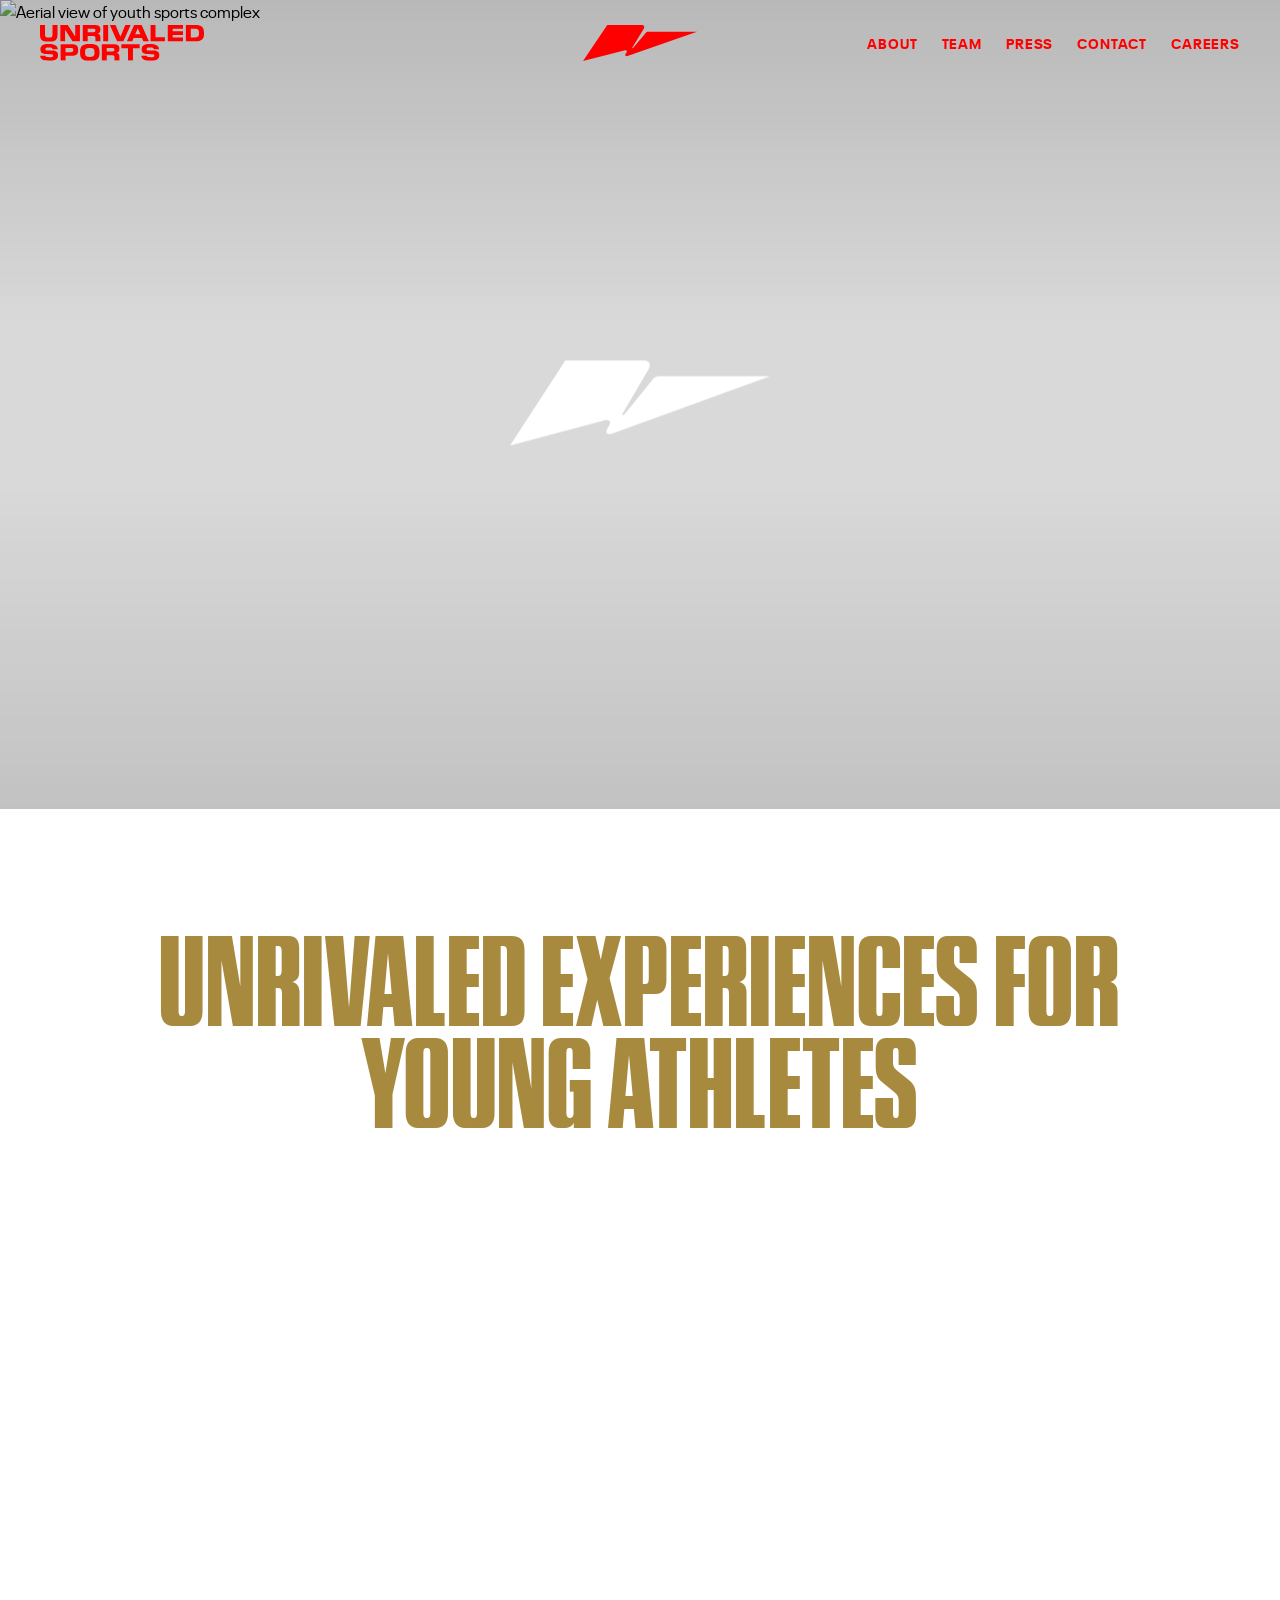
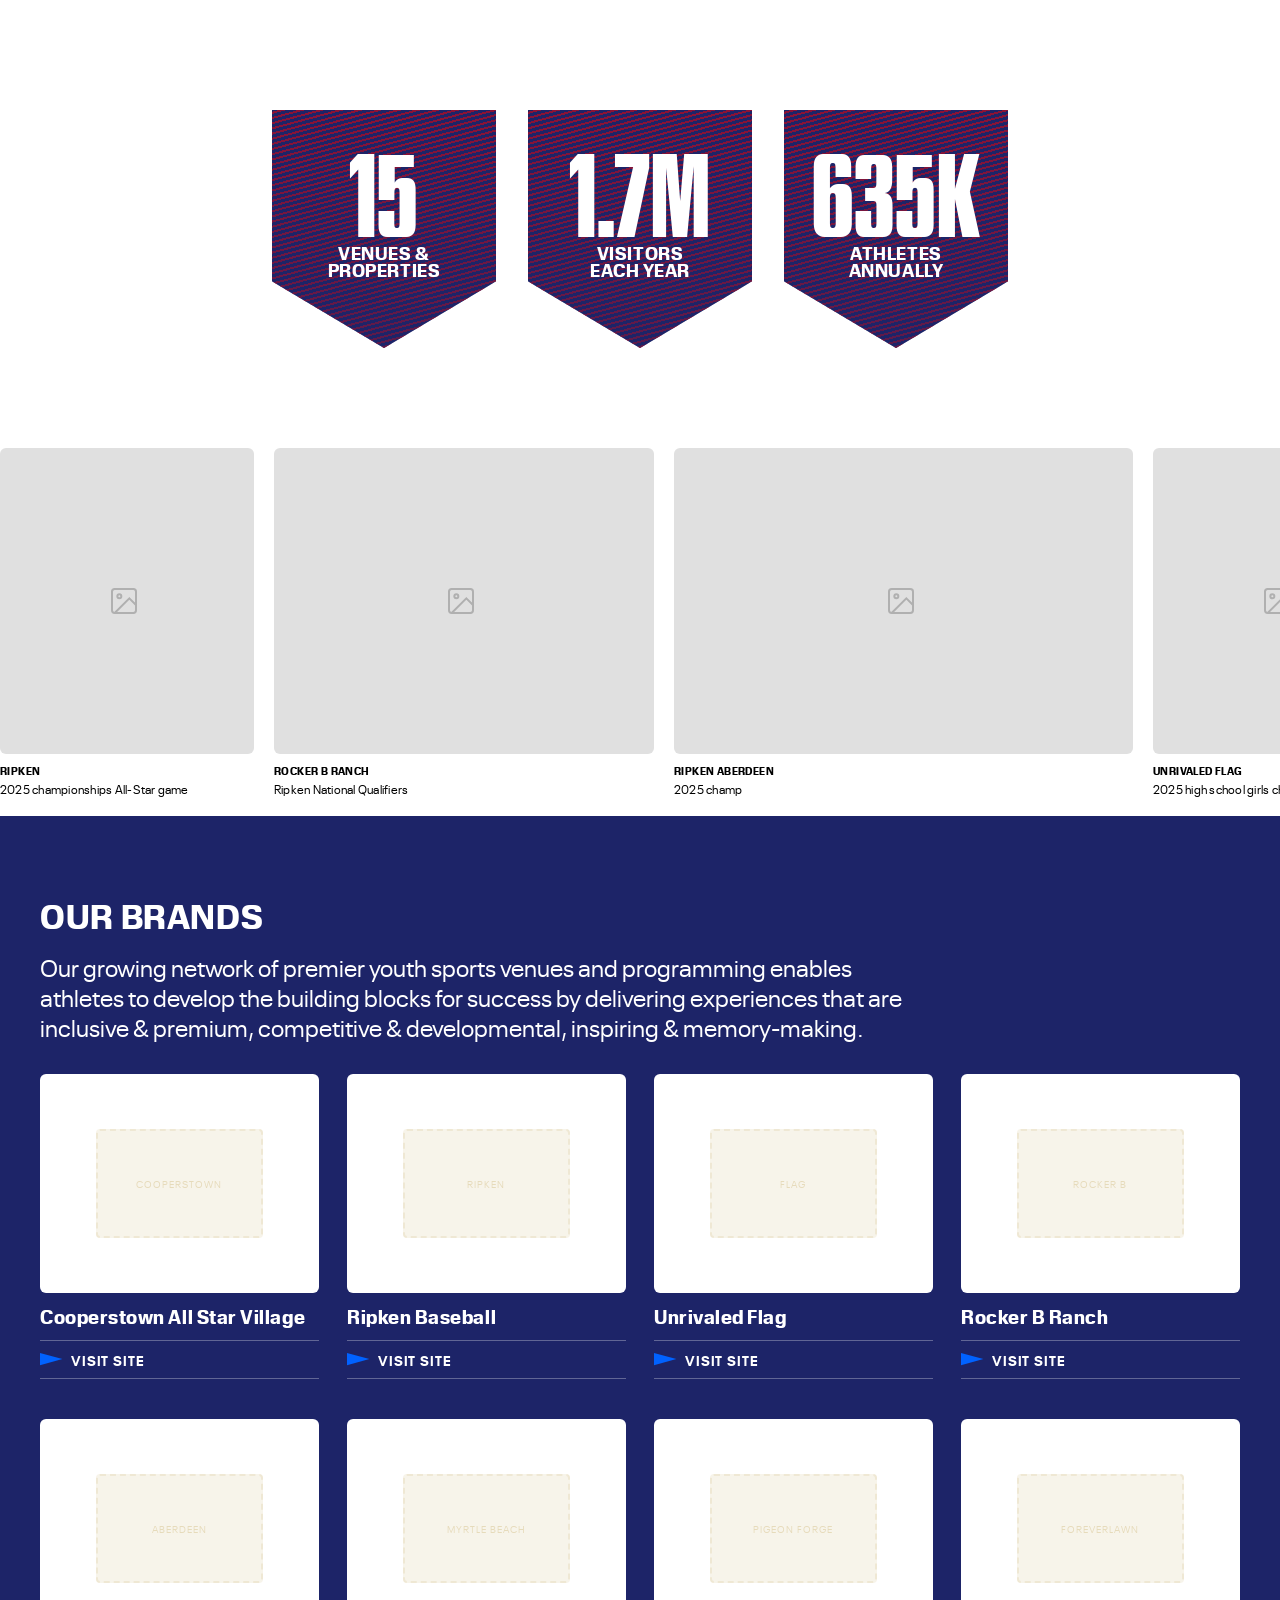
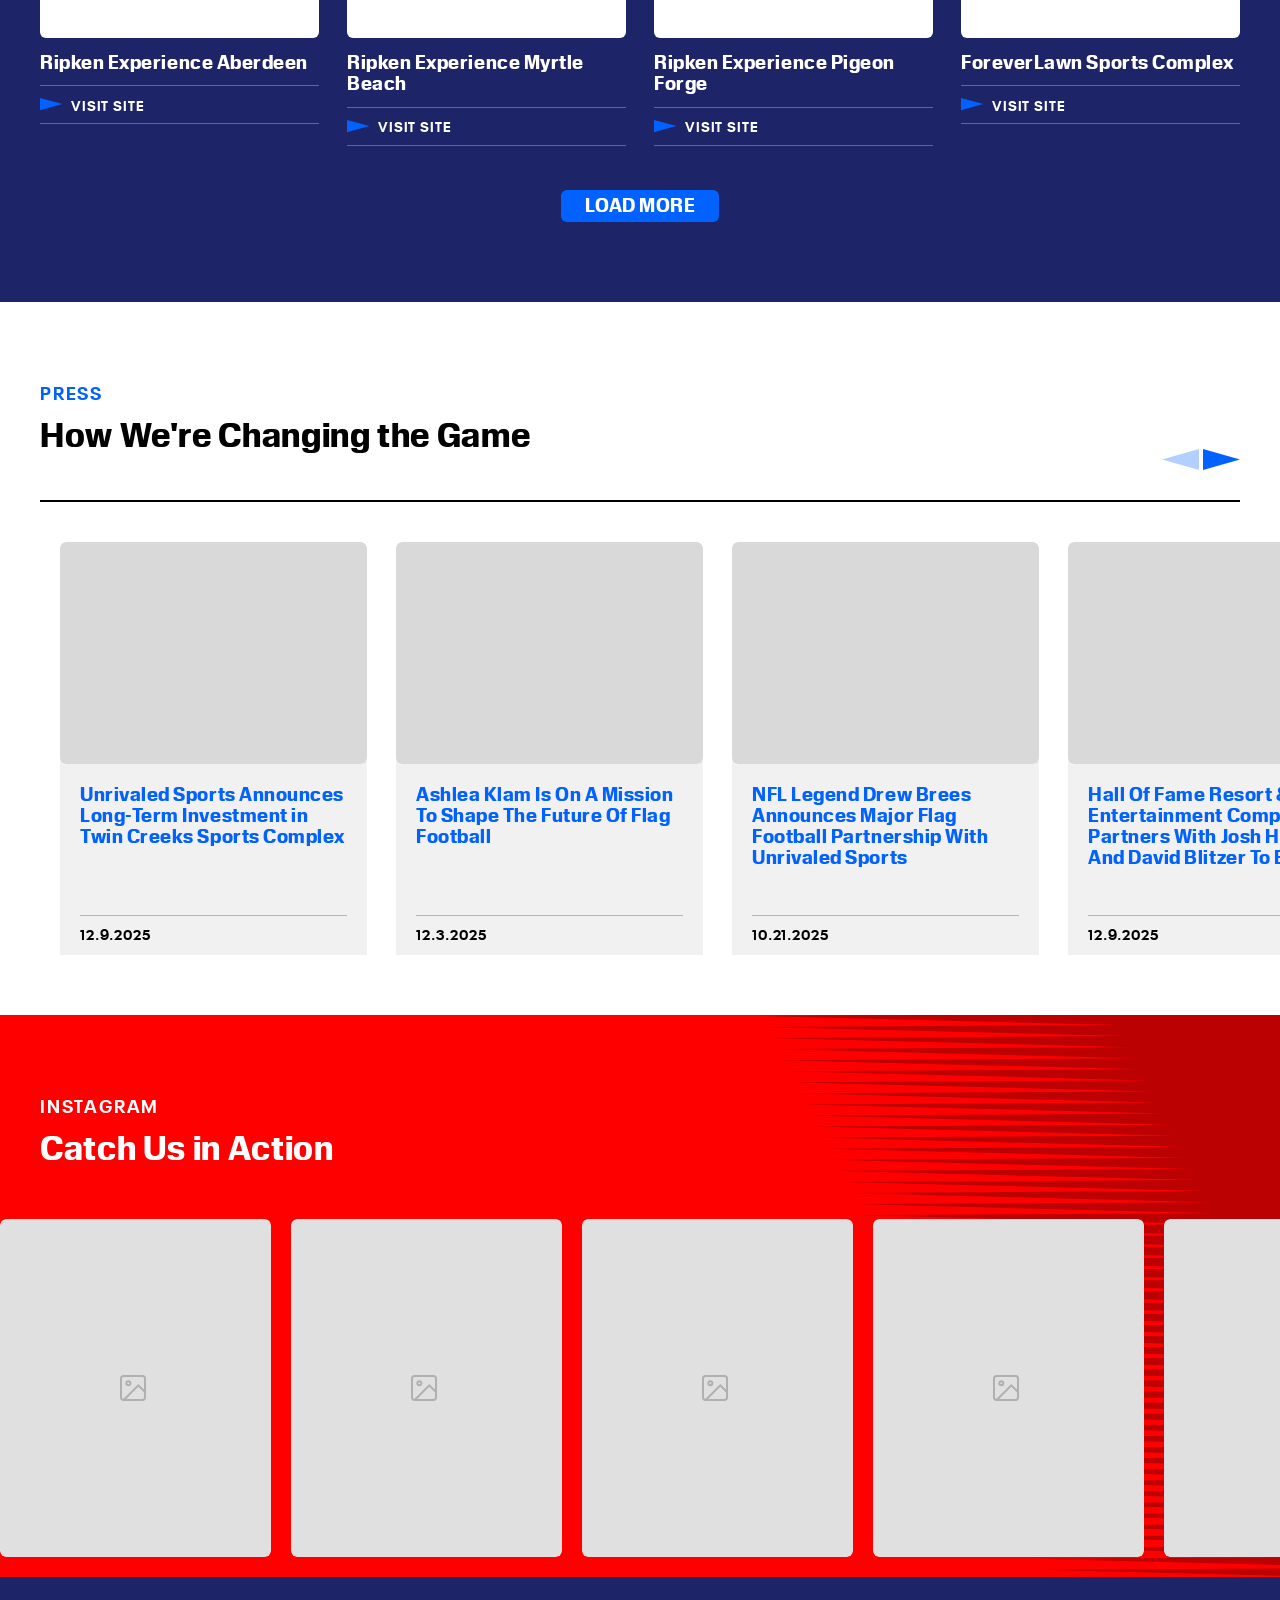
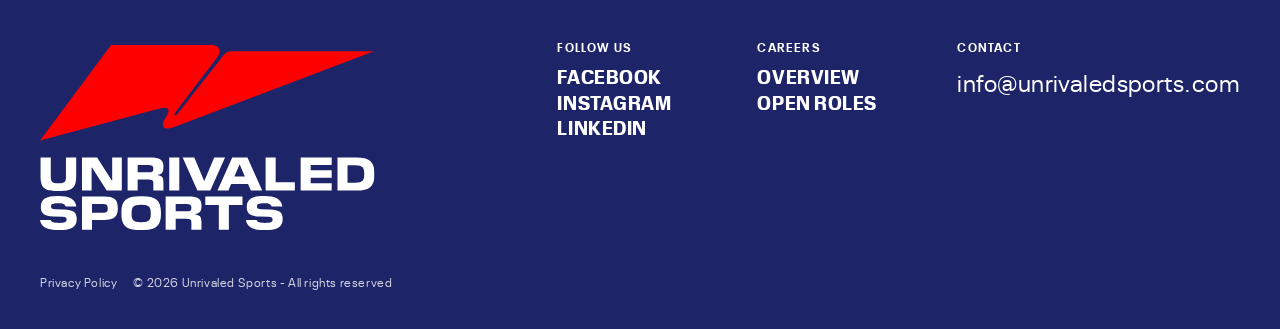
==== commit 896e8ae5: "Update homepage + add web fonts" ====
--- a/index.html
+++ b/index.html
@@ -5,6 +5,58 @@
   <meta name="viewport" content="width=device-width, initial-scale=1.0">
   <title>Unrivaled Sports — Homepage</title>
   <style>
+    /* ==========================================================================
+       WEB FONTS
+       ========================================================================== */
+    @font-face {
+      font-family: 'Review';
+      src: url('fonts/review-bold-webfont.woff2') format('woff2'),
+           url('fonts/review-bold-webfont.woff') format('woff');
+      font-weight: 700;
+      font-style: normal;
+      font-display: swap;
+    }
+    @font-face {
+      font-family: 'Review';
+      src: url('fonts/review-heavy-webfont.woff2') format('woff2'),
+           url('fonts/review-heavy-webfont.woff') format('woff');
+      font-weight: 800;
+      font-style: normal;
+      font-display: swap;
+    }
+    @font-face {
+      font-family: 'Review Poster';
+      src: url('fonts/reviewposter-heavy-webfont.woff2') format('woff2'),
+           url('fonts/reviewposter-heavy-webfont.woff') format('woff');
+      font-weight: 800;
+      font-style: normal;
+      font-display: swap;
+    }
+    @font-face {
+      font-family: 'Neue Plak';
+      src: url('fonts/neue_plak_regular-webfont.woff2') format('woff2'),
+           url('fonts/neue_plak_regular-webfont.woff') format('woff');
+      font-weight: 400;
+      font-style: normal;
+      font-display: swap;
+    }
+    @font-face {
+      font-family: 'Neue Plak';
+      src: url('fonts/neue_plak_bold-webfont.woff2') format('woff2'),
+           url('fonts/neue_plak_bold-webfont.woff') format('woff');
+      font-weight: 700;
+      font-style: normal;
+      font-display: swap;
+    }
+    @font-face {
+      font-family: 'Neue Plak Text';
+      src: url('fonts/neue_plak_regular-webfont.woff2') format('woff2'),
+           url('fonts/neue_plak_regular-webfont.woff') format('woff');
+      font-weight: 400;
+      font-style: normal;
+      font-display: swap;
+    }
+
     /* ==========================================================================
        DESIGN TOKENS
        ========================================================================== */
@@ -20,9 +72,10 @@
       --color-gray-light:     #F1F1F1;
       --color-gray-placeholder: #D9D9D9;
 
-      --font-display:         'Review', sans-serif;
-      --font-ui:              'Neue Plak', sans-serif;
-      --font-body:            'Neue Plak Text', sans-serif;
+      --font-display:         'Review', 'Arial Black', sans-serif;
+      --font-display-poster:  'Review Poster', 'Review', 'Arial Black', sans-serif;
+      --font-ui:              'Neue Plak', 'Helvetica Neue', Helvetica, Arial, sans-serif;
+      --font-body:            'Neue Plak Text', 'Neue Plak', 'Helvetica Neue', Helvetica, Arial, sans-serif;
       --weight-regular:       400;
       --weight-medium:        500;
       --weight-semibold:      600;
@@ -54,17 +107,6 @@
     body.menu-open { overflow: hidden; }
     img { display: block; max-width: 100%; }
     a { color: inherit; }
-
-    /* FIX 26: Responsive show/hide utilities */
-    .hide-mobile { display: none; }
-    .hide-desktop { display: inline; }
-    @media (min-width: 1024px) {
-      .hide-mobile { display: inline; }
-      .hide-desktop { display: none; }
-    }
-
-    /* FIX 3: Hero overlay is optional via modifier */
-    .hero--no-overlay .hero__media::after { display: none; }
 
 
     /* ==========================================================================
@@ -143,34 +185,43 @@
        02. MOBILE MENU
        ========================================================================== */
     .mobile-menu__overlay {
-      position: fixed; inset: 0; z-index: 200; background-color: var(--color-red);
-      display: flex; flex-direction: column; padding: 20px var(--margin-mobile);
+      position: fixed; inset: 0; z-index: 200; background-color: var(--color-gold-overlay);
+      display: flex; flex-direction: column; padding: 20px 22px;
       overflow-y: auto; transform: translateX(100%);
       transition: transform 400ms cubic-bezier(0.42, 0, 0.58, 1);
     }
     .mobile-menu[data-open="true"] .mobile-menu__overlay { transform: translateX(0); }
 
+    .mobile-menu__header {
+      display: flex; align-items: center; justify-content: space-between;
+      flex-shrink: 0;
+    }
+    .mobile-menu__header .logo-mark { width: 81px; color: var(--color-black); }
+    .mobile-menu__header .logo-mark svg { width: 100%; height: auto; fill: currentColor; }
+
     .mobile-menu__close {
-      position: absolute; top: 20px; right: var(--margin-mobile);
       width: 40px; height: 40px; background: none; border: none; cursor: pointer; padding: 0;
-      display: flex; align-items: center; justify-content: center;
+      display: flex; align-items: center; justify-content: center; position: relative;
     }
     .mobile-menu__close::before, .mobile-menu__close::after {
-      content: ''; position: absolute; width: 32px; height: 3.4px;
+      content: ''; position: absolute; width: 32px; height: 2.8px;
       background-color: var(--color-black); border-radius: 1px;
     }
     .mobile-menu__close::before { transform: rotate(45deg); }
     .mobile-menu__close::after { transform: rotate(-45deg); }
     .mobile-menu__close:focus-visible { outline: var(--focus-ring-width) solid var(--color-black); outline-offset: var(--focus-ring-offset); border-radius: 2px; }
 
-    .mobile-menu__nav { flex: 1; display: flex; flex-direction: column; justify-content: center; padding: 80px 0 40px; }
+    .mobile-menu__nav {
+      flex: 1; display: flex; flex-direction: column; justify-content: flex-start;
+      padding: 40px 0 40px;
+    }
     .mobile-menu__nav-item {
-      display: block; padding: 20px 0; border-top: 1px solid rgba(255,255,255,0.3);
-      text-decoration: none; font-family: var(--font-display); font-weight: var(--weight-poster-heavy);
-      font-size: 47px; line-height: 1; letter-spacing: 0.93px; text-transform: uppercase;
+      display: block; padding: 18px 0; border-top: 1px solid rgba(0,0,0,0.2);
+      text-decoration: none; font-family: var(--font-display-poster); font-weight: var(--weight-poster-heavy);
+      font-size: 66px; line-height: 0.85; letter-spacing: 0.66px; text-transform: uppercase;
       color: var(--color-black); transition: opacity var(--transition-fast);
     }
-    .mobile-menu__nav-item:last-child { border-bottom: 1px solid rgba(255,255,255,0.3); }
+    .mobile-menu__nav-item:last-child { border-bottom: 1px solid rgba(0,0,0,0.2); }
     .mobile-menu__nav-item:hover { opacity: 0.7; }
     .mobile-menu__nav-item:focus-visible { outline: var(--focus-ring-width) solid var(--color-black); outline-offset: var(--focus-ring-offset); border-radius: 2px; }
 
@@ -182,15 +233,28 @@
     .mobile-menu[data-open="true"] .mobile-menu__nav-item:nth-child(5) { animation-delay: 300ms; }
     @keyframes menu-item-in { from { opacity: 0; transform: translateX(30px); } to { opacity: 1; transform: translateX(0); } }
 
-    .mobile-menu__social { display: flex; align-items: center; gap: 20px; padding-bottom: 40px; }
-
-    .social-icon {
-      display: inline-flex; align-items: center; justify-content: center;
-      width: 28px; height: 28px; color: var(--color-white); transition: opacity var(--transition-fast); text-decoration: none;
-    }
-    .social-icon svg { width: 100%; height: 100%; fill: currentColor; }
-    .social-icon:hover { opacity: 0.7; }
-    .social-icon:focus-visible { outline: var(--focus-ring-width) solid currentColor; outline-offset: var(--focus-ring-offset); border-radius: 2px; }
+    .mobile-menu__footer {
+      display: flex; gap: 40px; padding-bottom: 30px; flex-shrink: 0;
+    }
+    .mobile-menu__footer-col { display: flex; flex-direction: column; }
+    .mobile-menu__footer-label {
+      font-family: var(--font-ui); font-weight: var(--weight-bold);
+      font-size: 12px; line-height: 20px; letter-spacing: 1.2px; text-transform: uppercase;
+      color: var(--color-black); margin: 0 0 4px;
+    }
+    .mobile-menu__footer-link {
+      font-family: var(--font-display); font-weight: var(--weight-bold);
+      font-size: 18px; line-height: 1; letter-spacing: 0.36px; text-transform: uppercase;
+      text-decoration: none; color: var(--color-black); display: block; margin-bottom: 4px;
+      transition: opacity var(--transition-fast);
+    }
+    .mobile-menu__footer-link:hover { opacity: 0.7; }
+    .mobile-menu__footer-email {
+      font-family: var(--font-body); font-weight: var(--weight-regular);
+      font-size: 14px; line-height: 1.2; text-decoration: none; color: var(--color-black);
+      transition: opacity var(--transition-fast);
+    }
+    .mobile-menu__footer-email:hover { opacity: 0.7; }
 
 
     /* ==========================================================================
@@ -226,10 +290,10 @@
 
     .hero__logo-mark {
       position: absolute; z-index: 2; top: 50%; left: 50%; transform: translate(-50%,-50%);
-      width: 280px; color: var(--color-white); pointer-events: none;
+      width: 200px; color: var(--color-white); pointer-events: none;
       opacity: 0; animation: hero-logo-in 600ms var(--ease-out) 300ms forwards;
     }
-    @media (min-width: 1024px) { .hero__logo-mark { width: 380px; } }
+    @media (min-width: 1024px) { .hero__logo-mark { width: 260px; } }
     .hero__logo-mark svg { width: 100%; height: auto; fill: currentColor; }
     @keyframes hero-logo-in {
       from { opacity: 0; transform: translate(-50%,-50%) scale(0.95); }
@@ -248,21 +312,21 @@
 
     .sticky-headline__text {
       position: sticky; top: 0; padding: 80px 20px 40px;
-      font-family: var(--font-display); font-weight: var(--weight-poster-heavy);
+      font-family: var(--font-display-poster); font-weight: var(--weight-poster-heavy);
       font-size: 66px; line-height: 0.84; letter-spacing: 0.66px;
       text-transform: uppercase; text-align: center; color: var(--color-gold);
-      max-width: 390px; margin: 0 auto;
+      max-width: 411px; margin: 0 auto;
     }
     @media (min-width: 768px) { .sticky-headline__text { font-size: 90px; letter-spacing: 0.9px; max-width: 800px; padding-top: 100px; } }
-    @media (min-width: 1024px) { .sticky-headline__text { font-size: 120px; line-height: 0.85; letter-spacing: 1.2px; max-width: 1204px; padding: 170px 40px 40px; } }
+    @media (min-width: 1024px) { .sticky-headline__text { font-size: 120px; line-height: 0.85; letter-spacing: 1.2px; max-width: 1204px; padding: 120px 40px 40px; } }
 
 
     /* ==========================================================================
        08. STAT BADGES
        ========================================================================== */
-    .stat-badges { display: flex; align-items: center; justify-content: center; gap: 16px; padding: 20px 20px 60px; }
-    @media (min-width: 768px) { .stat-badges { gap: 24px; padding: 30px 40px 80px; } }
-    @media (min-width: 1024px) { .stat-badges { gap: 32px; padding: 40px 40px 120px; } }
+    .stat-badges { display: flex; align-items: center; justify-content: center; gap: 16px; padding: 40px 20px; }
+    @media (min-width: 768px) { .stat-badges { gap: 24px; padding: 60px 40px; } }
+    @media (min-width: 1024px) { .stat-badges { gap: 32px; padding: 80px 40px; } }
 
     .stat-badge__shape {
       position: relative; width: 100px; height: 106px;
@@ -272,21 +336,18 @@
     @media (min-width: 1024px) { .stat-badge__shape { width: 224px; height: 238px; } }
 
     .stat-badge__bg { position: absolute; inset: 0; background-color: var(--color-navy); overflow: hidden; }
-    .stat-badge__bg-image {
-      position: absolute; inset: 0; width: 100%; height: 100%; opacity: 0.4;
-    }
     .stat-badge__bg::before {
-      content: ''; position: absolute; inset: -50%; z-index: 1;
+      content: ''; position: absolute; inset: -50%;
       background: repeating-linear-gradient(-15deg, transparent, transparent 3px, var(--color-red) 3px, var(--color-red) 5px); opacity: 0.7;
     }
-    .stat-badge__bg::after { content: ''; position: absolute; inset: 0; z-index: 2; background: linear-gradient(to bottom, rgba(29,36,104,0.4), rgba(29,36,104,0.7)); }
+    .stat-badge__bg::after { content: ''; position: absolute; inset: 0; background: linear-gradient(to bottom, rgba(29,36,104,0.3), rgba(29,36,104,0.6)); }
 
     .stat-badge__content {
       position: absolute; inset: 0; display: flex; flex-direction: column;
       align-items: center; justify-content: center; z-index: 1; padding-bottom: 14%;
     }
     .stat-badge__number {
-      font-family: var(--font-display); font-weight: var(--weight-poster-heavy);
+      font-family: var(--font-display-poster); font-weight: var(--weight-poster-heavy);
       font-size: 48px; line-height: 0.84; letter-spacing: 1px; text-transform: uppercase; color: var(--color-white);
     }
     @media (min-width: 768px) { .stat-badge__number { font-size: 78px; } }
@@ -323,8 +384,7 @@
     @keyframes carousel-scroll { 0% { transform: translateX(0); } 100% { transform: translateX(calc(-50% - 10px)); } }
 
     /* Events variant */
-    .carousel[data-variant="events"] { padding: 0; }
-    .carousel[data-variant="events"] .carousel__track { align-items: flex-start; }
+    .carousel[data-variant="events"] { padding: 20px 0; }
     .carousel[data-variant="events"] .carousel__slide { flex: 0 0 auto; display: flex; flex-direction: column; }
     .carousel__slide-image { border-radius: var(--radius); overflow: hidden; }
     .carousel__slide-image img { display: block; width: 100%; height: 100%; object-fit: cover; }
@@ -360,10 +420,9 @@
        10–11. BRANDS SECTION
        ========================================================================== */
     .section-header { margin-bottom: 32px; }
-    @media (min-width: 1024px) { .section-header { margin-bottom: 40px; } }
     .section-header__label {
       font-family: var(--font-ui); font-weight: var(--weight-bold);
-      font-size: 12px; line-height: 15px; letter-spacing: 1.2px; text-transform: uppercase; margin: 0 0 8px;
+      font-size: 12px; line-height: 15px; letter-spacing: 1.2px; text-transform: uppercase; margin: 0 0 12px;
     }
     @media (min-width: 1024px) { .section-header__label { font-size: 18px; line-height: 20px; letter-spacing: 1.8px; } }
     .section-header__headline {
@@ -373,7 +432,7 @@
     @media (min-width: 1024px) { .section-header__headline { font-size: 32px; line-height: 1.26; letter-spacing: 0.64px; } }
     .section-header__desc {
       font-family: var(--font-body); font-weight: var(--weight-regular);
-      font-size: 13px; line-height: 18px; margin: 0 0 24px; max-width: 887px;
+      font-size: 13px; line-height: 18px; margin: 0; max-width: 887px;
     }
     @media (min-width: 1024px) { .section-header__desc { font-size: 24px; line-height: 30px; } }
 
@@ -383,14 +442,12 @@
     .section-header[data-variant="dark"] .section-header__headline,
     .section-header[data-variant="dark"] .section-header__desc { color: var(--color-white); }
 
-    .brand-grid { display: grid; grid-template-columns: repeat(2, 1fr); gap: 20px; grid-auto-rows: 1fr; }
+    .brand-grid { display: grid; grid-template-columns: repeat(2, 1fr); gap: 16px; }
     @media (min-width: 768px) { .brand-grid { grid-template-columns: repeat(3, 1fr); gap: 20px; } }
     @media (min-width: 1024px) { .brand-grid { grid-template-columns: repeat(4, 1fr); gap: 28px; } }
 
-    .brand-grid[data-animate] .brand-card { transform: translateY(20px); transition: opacity 500ms var(--ease-out), transform 500ms var(--ease-out); opacity: 1; }
+    .brand-grid[data-animate] .brand-card { opacity: 0; transform: translateY(20px); transition: opacity 500ms var(--ease-out), transform 500ms var(--ease-out); }
     .brand-grid[data-animate].is-visible .brand-card { opacity: 1; transform: translateY(0); }
-    /* Fallback: show cards if animation hasn't loaded */
-    .brand-grid:not([data-animate]) .brand-card { opacity: 1; transform: translateY(0); }
     .brand-grid[data-animate].is-visible .brand-card:nth-child(1) { transition-delay: 0ms; }
     .brand-grid[data-animate].is-visible .brand-card:nth-child(2) { transition-delay: 80ms; }
     .brand-grid[data-animate].is-visible .brand-card:nth-child(3) { transition-delay: 160ms; }
@@ -400,11 +457,11 @@
     .brand-grid[data-animate].is-visible .brand-card:nth-child(7) { transition-delay: 480ms; }
     .brand-grid[data-animate].is-visible .brand-card:nth-child(8) { transition-delay: 560ms; }
 
-    .brand-card { display: flex; flex-direction: column; height: 100%; min-height: 420px; }
+    .brand-card { display: flex; flex-direction: column; }
     .brand-card__image {
       position: relative; width: 100%; aspect-ratio: 321/252; background: var(--color-white);
       border-radius: var(--radius); overflow: hidden; display: flex; align-items: center; justify-content: center;
-      transition: transform var(--transition-base), box-shadow var(--transition-base); flex-shrink: 0;
+      transition: transform var(--transition-base), box-shadow var(--transition-base);
     }
     .brand-card__image img { max-width: 75%; max-height: 70%; object-fit: contain; }
     .brand-card__overlay { position: absolute; inset: 10% 8%; background-color: var(--color-gold-overlay); mix-blend-mode: screen; pointer-events: none; }
@@ -412,11 +469,11 @@
 
     .brand-card__name {
       font-family: var(--font-display); font-weight: var(--weight-bold);
-      font-size: 10px; line-height: 1.2; letter-spacing: 0.3px; color: var(--color-white); margin: 10px 0 auto;
-    }
-    @media (min-width: 1024px) { .brand-card__name { font-size: 18px; line-height: 1.2; letter-spacing: 0.54px; margin-top: 14px; } }
-    .brand-card__divider { width: 100%; height: 1px; background: rgba(255,255,255,0.3); margin: 6px 0; flex-shrink: 0; }
-    @media (min-width: 1024px) { .brand-card__divider { margin: 8px 0; } }
+      font-size: 10px; line-height: 11.6px; letter-spacing: 0.3px; color: var(--color-white); margin: 10px 0 0;
+    }
+    @media (min-width: 1024px) { .brand-card__name { font-size: 18px; line-height: 21.2px; letter-spacing: 0.54px; margin-top: 14px; } }
+    .brand-card__divider { width: 100%; height: 1px; background: rgba(255,255,255,0.3); margin: 10px 0; }
+    @media (min-width: 1024px) { .brand-card__divider { margin: 12px 0; } }
 
     .brand-list { margin-top: 24px; }
     @media (min-width: 768px) { .brand-list { display: none; } }
@@ -430,99 +487,103 @@
       font-size: 11px; line-height: 14px; letter-spacing: 0.44px; color: var(--color-white); margin: 0;
     }
 
-    .brand-grid__load-more { display: flex; justify-content: center; margin-top: 48px; }
+    .brand-grid__load-more { display: flex; justify-content: center; margin-top: 32px; }
 
 
     /* ==========================================================================
        12. PRESS SECTION
        ========================================================================== */
-    .press-header-row { display: flex; align-items: flex-start; justify-content: space-between; margin-bottom: 24px; }
+    .press-header-row { display: flex; align-items: flex-end; justify-content: space-between; margin-bottom: 30px; }
     .press-header-row .section-header { margin-bottom: 0; }
-    .press-divider { width: 100%; height: 1px; background: rgba(0,0,0,0.1); margin-bottom: 24px; }
-
-    /* Press section has wider left indent on desktop per Figma */
-    .press-section-inner {
-      max-width: var(--content-max-width); margin: 0 auto;
-      padding: 0 var(--margin-mobile);
-    }
-    @media (min-width: 1024px) {
-      .press-section-inner { padding: 0 60px 0 60px; }
-    }
-
-    .press-grid { display: grid; grid-template-columns: repeat(auto-fill, minmax(240px, 1fr)); gap: 24px; }
-    @media (min-width: 1024px) { .press-grid { grid-template-columns: repeat(5, 1fr); gap: 20px; } }
-    @media (max-width: 767px) { .press-grid { display: none; } }
-
-    .press-scroll {
-      display: flex; gap: 16px; overflow-x: auto; scroll-snap-type: x mandatory;
-      -webkit-overflow-scrolling: touch; padding: 0 var(--margin-mobile) 16px; scrollbar-width: none;
-    }
-    .press-scroll::-webkit-scrollbar { display: none; }
-    .press-scroll .press-card { flex: 0 0 268px; scroll-snap-align: start; }
-    @media (min-width: 768px) { .press-scroll { display: none; } }
-
-    .press-card { display: flex; flex-direction: column; text-decoration: none; color: inherit; min-width: 250px; }
+    .press-divider { width: 100%; height: 2px; background: var(--color-black); margin-bottom: 0; }
+
+    .press-track {
+      display: flex; gap: 29px; overflow-x: auto;
+      padding: 40px 40px 60px 0;
+      scrollbar-width: none;
+    }
+    .press-track::-webkit-scrollbar { display: none; }
+
+    .press-card {
+      flex: 0 0 307px; display: flex; flex-direction: column;
+      text-decoration: none; color: inherit;
+      background: #F1F1F1;
+      border-radius: 6px 6px 0 0;
+      overflow: hidden;
+    }
+
     .press-card__image {
-      position: relative; width: 100%; aspect-ratio: 268/221; border-radius: var(--radius);
-      overflow: hidden; background: var(--color-gray-light);
-    }
-    .press-card__image img { display: block; width: 100%; height: 100%; object-fit: cover; transition: transform var(--transition-base); }
+      width: 100%; aspect-ratio: 338 / 244;
+      border-radius: 6px; overflow: hidden;
+    }
+    .press-card__image img {
+      width: 100%; height: 100%; object-fit: cover; display: block;
+      transition: transform 250ms ease;
+    }
+    .press-card__image .ph { border-radius: 6px; background: #D9D9D9; }
+    .press-card__image .ph::before { display: none; }
     @media (hover: hover) { .press-card:hover .press-card__image img { transform: scale(1.03); } }
-    .press-card:focus-visible { outline: var(--focus-ring-width) solid var(--color-blue); outline-offset: var(--focus-ring-offset); border-radius: var(--radius); }
-
-    .press-card__body { padding-top: 12px; }
+
+    .press-card__body {
+      padding: 20px 20px 15px;
+      display: flex; flex-direction: column;
+      gap: 47px;
+      flex: 1;
+    }
     .press-card__title {
-      font-family: var(--font-display); font-weight: var(--weight-bold);
-      font-size: 15.7px; line-height: 19.2px; letter-spacing: 0.16px; color: var(--color-blue); margin: 0;
-      display: -webkit-box; -webkit-line-clamp: 4; -webkit-box-orient: vertical; overflow: hidden;
-    }
-    @media (min-width: 1024px) { .press-card__title { font-size: 18px; line-height: 21.2px; letter-spacing: 0.54px; -webkit-line-clamp: 3; } }
+      font-family: var(--font-display); font-weight: 700;
+      font-size: 18px; line-height: 21.2px; letter-spacing: 0.54px;
+      color: #0162FF; margin: 0;
+    }
     @media (hover: hover) { .press-card:hover .press-card__title { text-decoration: underline; text-underline-offset: 2px; } }
 
-    .press-card__card-divider { width: 100%; height: 1px; background: rgba(0,0,0,0.15); margin: 12px 0 8px; }
+    .press-card__footer {
+      display: flex; flex-direction: column; gap: 12px;
+      margin-top: auto;
+    }
+    .press-card__card-divider {
+      width: 100%; height: 1px; background: rgba(0,0,0,0.25);
+    }
     .press-card__date {
-      font-family: var(--font-ui); font-weight: var(--weight-bold);
-      font-size: 12px; line-height: 15.7px; letter-spacing: 0.24px; text-transform: uppercase; color: var(--color-blue);
-    }
-    @media (min-width: 1024px) { .press-card__date { font-size: 14px; line-height: 0.85; letter-spacing: 0.84px; color: var(--color-black); } }
-
-    .arrow-nav { display: none; align-items: center; gap: 8px; }
+      font-family: var(--font-ui); font-weight: 700;
+      font-size: 14px; line-height: 0.85; letter-spacing: 0.84px;
+      text-transform: uppercase; color: #000;
+    }
+
+    .press-card:focus-visible { outline: 2px solid #0162FF; outline-offset: 2px; }
+
+    .arrow-nav { display: none; align-items: center; gap: 4px; }
     @media (min-width: 1024px) { .arrow-nav { display: flex; } }
     .arrow-nav__btn {
-      display: flex; align-items: center; justify-content: center; width: 32px; height: 32px;
-      border: 1.5px solid var(--color-black); border-radius: 50%; background: none; cursor: pointer; padding: 0;
-      transition: background-color var(--transition-fast), border-color var(--transition-fast);
-    }
-    .arrow-nav__btn svg { width: 14px; height: 14px; fill: none; stroke: var(--color-black); stroke-width: 2; stroke-linecap: round; stroke-linejoin: round; }
-    .arrow-nav__btn:hover { background: var(--color-black); }
-    .arrow-nav__btn:hover svg { stroke: var(--color-white); }
-    .arrow-nav__btn:focus-visible { outline: var(--focus-ring-width) solid var(--color-blue); outline-offset: var(--focus-ring-offset); }
-    .arrow-nav__btn:disabled { opacity: 0.3; cursor: not-allowed; pointer-events: none; }
-    .arrow-nav__btn--prev svg { transform: rotate(180deg); }
+      display: flex; align-items: center; justify-content: center;
+      background: none; border: none; cursor: pointer; padding: 0;
+      transition: opacity 150ms ease;
+    }
+    .arrow-nav__btn svg { width: 37px; height: 21px; }
+    .arrow-nav__btn:hover { opacity: 0.7; }
+    .arrow-nav__btn:disabled { opacity: 0.3; cursor: not-allowed; }
+    .arrow-nav__btn--next svg { transform: rotate(180deg); }
 
 
     /* ==========================================================================
        14. VISIT SITE LINK
        ========================================================================== */
     .visit-site-link {
-      text-decoration: none; cursor: pointer; display: inline-flex; align-items: center; gap: 8px;
-      font-family: var(--font-ui); font-weight: var(--weight-bold); font-size: 14px;
-      line-height: 0.85; letter-spacing: 0.84px; text-transform: uppercase; color: var(--color-white);
+      text-decoration: none; cursor: pointer; display: inline-flex; align-items: center; gap: 5px;
+      font-family: var(--font-ui); font-weight: var(--weight-bold); font-size: 9px;
+      line-height: 0.85; letter-spacing: 0.34px; text-transform: uppercase; color: var(--color-white);
       transition: opacity var(--transition-fast);
     }
-    .visit-site-link__arrow { width: 14px; height: 12px; flex-shrink: 0; transition: transform var(--transition-base); fill: var(--color-blue); stroke: var(--color-blue); }
-    .visit-site-link__text { position: relative; padding-bottom: 0; }
-    .visit-site-link__text::after {
-      content: ''; position: absolute; bottom: 0; left: 0; width: 100%; height: 0px;
-      background: transparent; opacity: 0; transition: opacity var(--transition-fast);
-    }
+    @media (min-width: 1024px) {
+      .visit-site-link { font-size: 14px; letter-spacing: 0.84px; gap: 8px; }
+    }
+    .visit-site-link__arrow { width: 12px; height: 7px; flex-shrink: 0; transition: transform var(--transition-base); }
+    @media (min-width: 1024px) { .visit-site-link__arrow { width: 23px; height: 13px; } }
+    .visit-site-link__text { position: relative; }
     .visit-site-link:hover { opacity: 0.85; }
     .visit-site-link:hover .visit-site-link__arrow { transform: translateX(4px); }
-    .visit-site-link:hover .visit-site-link__text::after { opacity: 0; }
-    .visit-site-link--sm { font-family: var(--font-body); font-size: 9px; letter-spacing: 0.34px; gap: 5px; }
-    .visit-site-link--sm .visit-site-link__arrow { width: 10px; height: 8px; }
     .visit-site-link--list { font-family: var(--font-ui); font-weight: var(--weight-semibold); font-size: 9px; letter-spacing: 0.91px; gap: 5px; }
-    .visit-site-link--list .visit-site-link__arrow { width: 10px; height: 8px; }
+    .visit-site-link--list .visit-site-link__arrow { width: 12px; height: 7px; }
 
 
     /* ==========================================================================
@@ -552,58 +613,31 @@
     @media (min-width: 1024px) { .section-wrapper__inner { padding: 80px var(--margin-desktop); } }
 
     .section-wrapper[data-variant="light"] { background: var(--color-white); color: var(--color-black); }
-    .section-wrapper[data-variant="dark"] { background: var(--color-navy); color: var(--color-white); position: relative; }
+    .section-wrapper[data-variant="dark"] { background: var(--color-navy); color: var(--color-white); }
     .section-wrapper[data-variant="accent"] { background: var(--color-red); color: var(--color-white); position: relative; overflow: hidden; }
+    .section-wrapper[data-variant="accent"] .accent-stripes {
+      position: absolute; top: 0; right: 0; width: 661px; height: 584px; pointer-events: none; z-index: 0;
+    }
+    .section-wrapper[data-variant="accent"] .section-wrapper__inner { position: relative; z-index: 1; }
+    .section-wrapper[data-variant="accent"] .carousel { position: relative; z-index: 1; }
     .section-wrapper[data-bleed="true"] .section-wrapper__inner { max-width: none; padding-left: 0; padding-right: 0; }
 
-    /* FIX 11: Decorative background shapes on dark sections */
-    .section-wrapper[data-variant="dark"]::before,
-    .section-wrapper[data-variant="dark"]::after {
-      content: ''; position: absolute; border-radius: 50%; pointer-events: none;
-      background: radial-gradient(circle, rgba(255,255,255,0.03) 0%, transparent 70%);
-    }
-    .section-wrapper[data-variant="dark"]::before {
-      width: 800px; height: 800px; top: -200px; right: -200px;
-    }
-    .section-wrapper[data-variant="dark"]::after {
-      width: 600px; height: 600px; bottom: -100px; right: 100px;
-    }
-
-    /* FIX 19: Decorative shapes on accent (red/Instagram) section */
-    .section-wrapper[data-variant="accent"]::before {
-      content: ''; position: absolute; width: 700px; height: 700px;
-      top: -250px; right: -150px; border-radius: 50%; pointer-events: none;
-      background: radial-gradient(circle, rgba(0,0,0,0.06) 0%, transparent 65%);
-    }
-
 
     /* ==========================================================================
        05. SITE FOOTER
        ========================================================================== */
-    .site-footer { background: var(--color-navy); color: var(--color-white); width: 100%; position: relative; overflow: hidden; }
-    /* FIX 22: Decorative background element */
-    .site-footer::before {
-      content: ''; position: absolute; width: 900px; height: 900px;
-      top: -300px; right: -250px; border-radius: 50%; pointer-events: none;
-      background: radial-gradient(circle, rgba(255,255,255,0.025) 0%, transparent 65%);
-    }
-    .site-footer::after {
-      content: ''; position: absolute; width: 500px; height: 500px;
-      bottom: -150px; left: 30%; border-radius: 50%; pointer-events: none;
-      background: radial-gradient(circle, rgba(255,255,255,0.02) 0%, transparent 65%);
-    }
-    .site-footer__inner { max-width: var(--content-max-width); margin: 0 auto; padding: 40px var(--margin-mobile); position: relative; z-index: 1; }
+    .site-footer { background: var(--color-navy); color: var(--color-white); width: 100%; }
+    .site-footer__inner { max-width: var(--content-max-width); margin: 0 auto; padding: 40px var(--margin-mobile); }
     @media (min-width: 1024px) { .site-footer__inner { padding: 54px var(--margin-desktop) 40px; } }
 
     .site-footer__main { display: flex; flex-direction: column; gap: 32px; }
     @media (min-width: 1024px) { .site-footer__main { flex-direction: row; align-items: flex-start; gap: 0; } }
 
-    .site-footer__logo { order: 4; padding-bottom: 16px; }
-    @media (min-width: 1024px) { .site-footer__logo { order: 0; flex: 0 0 auto; margin-right: auto; padding-bottom: 0; } }
-    /* FIX 21: Footer logo is 334×199px in Figma — the full logo with bolt + text */
+    .site-footer__logo { order: 4; }
+    @media (min-width: 1024px) { .site-footer__logo { order: 0; flex: 0 0 auto; margin-right: auto; } }
     .site-footer .wordmark { width: 100%; max-width: 335px; }
-    @media (min-width: 1024px) { .site-footer .wordmark { width: 335px; height: auto; } }
-    .site-footer .wordmark svg { fill: none; } /* Footer logo has its own fill colors */
+    @media (min-width: 1024px) { .site-footer .wordmark { width: 335px; } }
+    .site-footer .wordmark svg { fill: none; }
 
     .site-footer__col { display: flex; flex-direction: column; }
     @media (min-width: 1024px) { .site-footer__col { min-width: 160px; margin-left: 40px; } }
@@ -642,37 +676,14 @@
     /* ==========================================================================
        PLACEHOLDER IMAGES (for demo — replace with real assets)
        ========================================================================== */
-    /* Wireframe placeholder boxes */
-    .ph {
-      display: flex; align-items: center; justify-content: center;
-      width: 100%; height: 100%;
-      background: #E0E0E0;
-      font-family: var(--font-ui); font-size: 10px; font-weight: 600;
-      color: #999; text-transform: uppercase; letter-spacing: 0.5px;
-    }
-    .ph--1, .ph--2, .ph--3, .ph--4, .ph--5, .ph--6 { background: #E0E0E0; }
-    .ph-logo {
-      width: 60%; height: 50%;
-      border: 1.5px solid #D0D0D0; border-radius: 4px;
-      display: flex; align-items: center; justify-content: center;
-      font-family: var(--font-ui); font-size: 9px; font-weight: 600;
-      color: #B0B0B0; text-transform: uppercase; letter-spacing: 0.5px;
-    }
-    /* Wireframe image icon (SVG cross) */
+    .ph { display: flex; align-items: center; justify-content: center; font-size: 10px; color: #999; width: 100%; height: 100%; background: #E0E0E0; }
+    .ph--1, .ph--2, .ph--3, .ph--4, .ph--5, .ph--6 { background: #E0E0E0; color: #999; }
     .ph::before {
-      content: '';
-      width: 32px; height: 32px; margin-right: 6px;
+      content: ''; width: 32px; height: 32px; margin-right: 6px;
       background-image: url("data:image/svg+xml,%3Csvg xmlns='http://www.w3.org/2000/svg' viewBox='0 0 24 24' fill='none' stroke='%23B0B0B0' stroke-width='1.5'%3E%3Crect x='3' y='3' width='18' height='18' rx='2'/%3E%3Ccircle cx='8.5' cy='8.5' r='1.5'/%3E%3Cpath d='M21 15l-5-5L5 21'/%3E%3C/svg%3E");
-      background-size: contain; background-repeat: no-repeat;
-      flex-shrink: 0;
-    }
-    .ph-logo::before {
-      content: '';
-      width: 24px; height: 24px; margin-right: 4px;
-      background-image: url("data:image/svg+xml,%3Csvg xmlns='http://www.w3.org/2000/svg' viewBox='0 0 24 24' fill='none' stroke='%23C0C0C0' stroke-width='1.5'%3E%3Crect x='3' y='3' width='18' height='18' rx='2'/%3E%3Ccircle cx='8.5' cy='8.5' r='1.5'/%3E%3Cpath d='M21 15l-5-5L5 21'/%3E%3C/svg%3E");
-      background-size: contain; background-repeat: no-repeat;
-      flex-shrink: 0;
-    }
+      background-size: contain; background-repeat: no-repeat; flex-shrink: 0;
+    }
+    .ph-logo { width: 60%; height: 50%; border: 2px dashed rgba(0,0,0,0.15); border-radius: 4px; display: flex; align-items: center; justify-content: center; font-size: 10px; color: #999; text-transform: uppercase; letter-spacing: 1px; background: #E0E0E0; }
 
     /* SVG arrow template for visit-site-link */
     .vsl-arrow { viewBox: 0 0 14 12; }
@@ -685,18 +696,31 @@
        ================================================================ -->
   <div class="mobile-menu" id="mobileMenu" data-open="false">
     <div class="mobile-menu__overlay">
-      <button class="mobile-menu__close" aria-label="Close menu" onclick="closeMenu()"></button>
+      <div class="mobile-menu__header">
+        <div class="logo-mark">
+          <svg viewBox="0 0 434 142" fill="none" xmlns="http://www.w3.org/2000/svg">
+<path d="M156.655 100.212C166.722 97.528 170.092 102.311 164.142 110.846C157.271 120.702 160.903 125.403 172.211 121.297L434 26.2306H247.736C244.967 26.2306 241.277 27.986 239.541 30.1332L191.322 89.6114C188.635 92.8322 186.312 91.4249 188.495 87.6673L231.346 14.5129C236.025 6.52863 232.267 0 222.996 0H92.3755L0 142L156.655 100.212Z" fill="currentColor"/>
+</svg>
+        </div>
+        <button class="mobile-menu__close" aria-label="Close menu" onclick="closeMenu()"></button>
+      </div>
       <nav class="mobile-menu__nav">
-        <a href="index.html#about" class="mobile-menu__nav-item" onclick="closeMenu()">About</a>
-        <a href="team.html" class="mobile-menu__nav-item" onclick="closeMenu()">Team</a>
-        <a href="index.html#press" class="mobile-menu__nav-item" onclick="closeMenu()">Press</a>
-        <a href="index.html#contact" class="mobile-menu__nav-item" onclick="closeMenu()">Contact</a>
-        <a href="index.html#careers" class="mobile-menu__nav-item" onclick="closeMenu()">Careers</a>
+        <a href="#about" class="mobile-menu__nav-item" onclick="closeMenu()">About</a>
+        <a href="/team" class="mobile-menu__nav-item" onclick="closeMenu()">Team</a>
+        <a href="#press" class="mobile-menu__nav-item" onclick="closeMenu()">Press</a>
+        <a href="#contact" class="mobile-menu__nav-item" onclick="closeMenu()">Contact</a>
+        <a href="#careers" class="mobile-menu__nav-item" onclick="closeMenu()">Careers</a>
       </nav>
-      <div class="mobile-menu__social">
-        <a href="#" class="social-icon" style="color:var(--color-black)" aria-label="Facebook"><svg viewBox="0 0 24 24"><path d="M22 12c0-5.523-4.477-10-10-10S2 6.477 2 12c0 4.991 3.657 9.128 8.438 9.878v-6.987h-2.54V12h2.54V9.797c0-2.506 1.492-3.89 3.777-3.89 1.094 0 2.238.195 2.238.195v2.46h-1.26c-1.243 0-1.63.771-1.63 1.562V12h2.773l-.443 2.89h-2.33v6.988C18.343 21.128 22 16.991 22 12z"/></svg></a>
-        <a href="#" class="social-icon" style="color:var(--color-black)" aria-label="Instagram"><svg viewBox="0 0 24 24"><path d="M12 2.163c3.204 0 3.584.012 4.85.07 3.252.148 4.771 1.691 4.919 4.919.058 1.265.069 1.645.069 4.849 0 3.205-.012 3.584-.069 4.849-.149 3.225-1.664 4.771-4.919 4.919-1.266.058-1.644.07-4.85.07-3.204 0-3.584-.012-4.849-.07-3.26-.149-4.771-1.699-4.919-4.92-.058-1.265-.07-1.644-.07-4.849 0-3.204.013-3.583.07-4.849.149-3.227 1.664-4.771 4.919-4.919 1.266-.057 1.645-.069 4.849-.069zM12 0C8.741 0 8.333.014 7.053.072 2.695.272.273 2.69.073 7.052.014 8.333 0 8.741 0 12c0 3.259.014 3.668.072 4.948.2 4.358 2.618 6.78 6.98 6.98C8.333 23.986 8.741 24 12 24c3.259 0 3.668-.014 4.948-.072 4.354-.2 6.782-2.618 6.979-6.98.059-1.28.073-1.689.073-4.948 0-3.259-.014-3.667-.072-4.947-.196-4.354-2.617-6.78-6.979-6.98C15.668.014 15.259 0 12 0zm0 5.838a6.162 6.162 0 100 12.324 6.162 6.162 0 000-12.324zM12 16a4 4 0 110-8 4 4 0 010 8zm6.406-11.845a1.44 1.44 0 100 2.881 1.44 1.44 0 000-2.881z"/></svg></a>
-        <a href="#" class="social-icon" style="color:var(--color-black)" aria-label="LinkedIn"><svg viewBox="0 0 24 24"><path d="M20.447 20.452h-3.554v-5.569c0-1.328-.027-3.037-1.852-3.037-1.853 0-2.136 1.445-2.136 2.939v5.667H9.351V9h3.414v1.561h.046c.477-.9 1.637-1.85 3.37-1.85 3.601 0 4.267 2.37 4.267 5.455v6.286zM5.337 7.433a2.062 2.062 0 01-2.063-2.065 2.064 2.064 0 112.063 2.065zm1.782 13.019H3.555V9h3.564v11.452zM22.225 0H1.771C.792 0 0 .774 0 1.729v20.542C0 23.227.792 24 1.771 24h20.451C23.2 24 24 23.227 24 22.271V1.729C24 .774 23.2 0 22.222 0h.003z"/></svg></a>
+      <div class="mobile-menu__footer">
+        <div class="mobile-menu__footer-col">
+          <p class="mobile-menu__footer-label">Socials</p>
+          <a href="#" class="mobile-menu__footer-link">Instagram</a>
+          <a href="#" class="mobile-menu__footer-link">LinkedIn</a>
+        </div>
+        <div class="mobile-menu__footer-col">
+          <p class="mobile-menu__footer-label">Contact</p>
+          <a href="mailto:info@unrivaledsports.com" class="mobile-menu__footer-email">info@unrivaledsports.com</a>
+        </div>
       </div>
     </div>
   </div>
@@ -706,8 +730,8 @@
        ================================================================ -->
   <div class="sticky-mobile-nav" id="stickyNav" data-visible="false">
     <div class="sticky-mobile-nav__inner">
-      <a href="index.html" class="wordmark" style="color:var(--color-red)"><svg width="166" height="36" viewBox="0 0 166 36" fill="none" xmlns="http://www.w3.org/2000/svg">
-<g>
+      <a href="#" class="wordmark" style="color:var(--color-red)"><svg viewBox="0 0 166 36" fill="none" xmlns="http://www.w3.org/2000/svg">
+<g clip-path="url(#clip_wm_1)">
 <path d="M8.14982 16.6279C1.77516 16.6279 0.0010972 14.8926 0.0010972 9.29434V-0.000764847H5.05225V9.08582C5.05225 12.0581 5.82312 12.6943 8.55814 12.6943H9.05798C11.8352 12.6943 12.5639 12.0369 12.5639 9.08582V-0.000764847H17.615V9.29434C17.615 14.8926 15.841 16.6279 9.49093 16.6279H8.1463H8.14982Z" fill="currentColor"/>
 <path d="M40.168 16.3947H32.681L25.4228 4.98964H25.2398V16.3947H20.4843V-0.000734329H27.9713L35.2295 11.4291H35.4125V-0.000734329H40.168V16.3947Z" fill="currentColor"/>
 <path d="M47.9919 16.3948H43.0323V-0.000684738H54.1131C59.0728 -0.000684738 60.7377 1.14442 60.7377 4.33232V4.84832C60.7377 7.30817 59.8964 8.41086 57.6436 8.69007V8.85264C59.7803 9.22727 60.7377 9.67259 60.7377 12.6909V16.3912H55.7569V12.9241C55.7569 11.4044 55.3275 10.9803 52.8671 10.9803H47.9954V16.3912H47.9919V16.3948ZM47.9919 3.67495V7.30464H53.6555C55.1832 7.30464 55.7499 6.93 55.7499 5.64353V5.50216C55.7499 4.07432 55.1586 3.67495 52.9304 3.67495H47.9919Z" fill="currentColor"/>
@@ -724,7 +748,11 @@
 <path d="M93.5181 35.7636H88.5584V23.4927H81.874V19.3682H100.248V23.4927H93.5216V35.7636H93.5181Z" fill="currentColor"/>
 <path d="M110.686 36C105.909 36 102.425 34.8761 101.879 31.0379H107.159C107.588 32.2325 108.845 32.4445 111.277 32.4445C114.033 32.4445 115.008 32.024 115.03 30.8965V30.7092C115.03 29.8433 114.572 29.444 112.935 29.4228L108.521 29.2602C103.97 29.0729 102.287 27.8323 102.287 24.6727V24.5101C102.287 20.7391 104.79 19.1451 110.591 19.1451H111.207C115.941 19.1451 119.306 20.527 119.852 24.3228H114.572C114.209 23.0823 113.048 22.7077 110.749 22.7077C108.109 22.7077 107.338 23.1282 107.338 24.2274V24.2945C107.338 25.1604 107.768 25.5598 109.408 25.627L113.801 25.7683C118.352 25.9097 120.035 27.2421 120.035 30.3099V30.4724C120.035 34.5969 117.212 36 111.478 36H110.679H110.686Z" fill="currentColor"/>
 </g>
-
+<defs>
+<clipPath id="clip_wm_1">
+<rect width="165.034" height="36" fill="white"/>
+</clipPath>
+</defs>
 </svg></a>
       <button class="hamburger" aria-label="Open menu" onclick="openMenu()"><span class="hamburger__bar"></span><span class="hamburger__bar"></span><span class="hamburger__bar"></span></button>
     </div>
@@ -735,17 +763,17 @@
        ================================================================ -->
   <section class="hero" id="hero">
     <div class="hero__media">
-      <div style="width:100%;height:100%;background:#C8C8C8;display:flex;align-items:center;justify-content:center;font-family:var(--font-ui);font-size:14px;color:#999;text-transform:uppercase;letter-spacing:1px;">Hero Video / Image</div>
+      <img src="https://images.unsplash.com/photo-1590674899484-d5640e854abe?w=1440&h=809&fit=crop" alt="Aerial view of youth sports complex">
     </div>
     <div class="hero__logo-mark">
-      <svg viewBox="0 0 434 142" xmlns="http://www.w3.org/2000/svg">
-        <path d="M156.655 100.212C166.722 97.528 170.092 102.311 164.142 110.846C157.271 120.702 160.903 125.403 172.211 121.297L434 26.2306H247.736C244.967 26.2306 241.277 27.986 239.541 30.1332L191.322 89.6114C188.635 92.8322 186.312 91.4249 188.495 87.6673L231.346 14.5129C236.025 6.52863 232.267 0 222.996 0H92.3755L0 142L156.655 100.212Z" fill="currentColor"/>
-      </svg>
+      <svg viewBox="0 0 434 142" fill="none" xmlns="http://www.w3.org/2000/svg">
+<path d="M156.655 100.212C166.722 97.528 170.092 102.311 164.142 110.846C157.271 120.702 160.903 125.403 172.211 121.297L434 26.2306H247.736C244.967 26.2306 241.277 27.986 239.541 30.1332L191.322 89.6114C188.635 92.8322 186.312 91.4249 188.495 87.6673L231.346 14.5129C236.025 6.52863 232.267 0 222.996 0H92.3755L0 142L156.655 100.212Z" fill="currentColor"/>
+</svg>
     </div>
     <header class="site-header">
       <div class="site-header__inner">
-        <a href="index.html" class="wordmark" style="color:var(--color-red)"><svg width="166" height="36" viewBox="0 0 166 36" fill="none" xmlns="http://www.w3.org/2000/svg">
-<g>
+        <a href="#" class="wordmark" style="color:var(--color-red)"><svg viewBox="0 0 166 36" fill="none" xmlns="http://www.w3.org/2000/svg">
+<g clip-path="url(#clip_wm_2)">
 <path d="M8.14982 16.6279C1.77516 16.6279 0.0010972 14.8926 0.0010972 9.29434V-0.000764847H5.05225V9.08582C5.05225 12.0581 5.82312 12.6943 8.55814 12.6943H9.05798C11.8352 12.6943 12.5639 12.0369 12.5639 9.08582V-0.000764847H17.615V9.29434C17.615 14.8926 15.841 16.6279 9.49093 16.6279H8.1463H8.14982Z" fill="currentColor"/>
 <path d="M40.168 16.3947H32.681L25.4228 4.98964H25.2398V16.3947H20.4843V-0.000734329H27.9713L35.2295 11.4291H35.4125V-0.000734329H40.168V16.3947Z" fill="currentColor"/>
 <path d="M47.9919 16.3948H43.0323V-0.000684738H54.1131C59.0728 -0.000684738 60.7377 1.14442 60.7377 4.33232V4.84832C60.7377 7.30817 59.8964 8.41086 57.6436 8.69007V8.85264C59.7803 9.22727 60.7377 9.67259 60.7377 12.6909V16.3912H55.7569V12.9241C55.7569 11.4044 55.3275 10.9803 52.8671 10.9803H47.9954V16.3912H47.9919V16.3948ZM47.9919 3.67495V7.30464H53.6555C55.1832 7.30464 55.7499 6.93 55.7499 5.64353V5.50216C55.7499 4.07432 55.1586 3.67495 52.9304 3.67495H47.9919Z" fill="currentColor"/>
@@ -762,15 +790,21 @@
 <path d="M93.5181 35.7636H88.5584V23.4927H81.874V19.3682H100.248V23.4927H93.5216V35.7636H93.5181Z" fill="currentColor"/>
 <path d="M110.686 36C105.909 36 102.425 34.8761 101.879 31.0379H107.159C107.588 32.2325 108.845 32.4445 111.277 32.4445C114.033 32.4445 115.008 32.024 115.03 30.8965V30.7092C115.03 29.8433 114.572 29.444 112.935 29.4228L108.521 29.2602C103.97 29.0729 102.287 27.8323 102.287 24.6727V24.5101C102.287 20.7391 104.79 19.1451 110.591 19.1451H111.207C115.941 19.1451 119.306 20.527 119.852 24.3228H114.572C114.209 23.0823 113.048 22.7077 110.749 22.7077C108.109 22.7077 107.338 23.1282 107.338 24.2274V24.2945C107.338 25.1604 107.768 25.5598 109.408 25.627L113.801 25.7683C118.352 25.9097 120.035 27.2421 120.035 30.3099V30.4724C120.035 34.5969 117.212 36 111.478 36H110.679H110.686Z" fill="currentColor"/>
 </g>
-
+<defs>
+<clipPath id="clip_wm_2">
+<rect width="165.034" height="36" fill="white"/>
+</clipPath>
+</defs>
 </svg></a>
-        <div class="site-header__logo-mark logo-mark logo-mark--sm" style="color:var(--color-red)"><svg viewBox="0 0 434 142" xmlns="http://www.w3.org/2000/svg"><path d="M156.655 100.212C166.722 97.528 170.092 102.311 164.142 110.846C157.271 120.702 160.903 125.403 172.211 121.297L434 26.2306H247.736C244.967 26.2306 241.277 27.986 239.541 30.1332L191.322 89.6114C188.635 92.8322 186.312 91.4249 188.495 87.6673L231.346 14.5129C236.025 6.52863 232.267 0 222.996 0H92.3755L0 142L156.655 100.212Z" fill="currentColor"/></svg></div>
+        <div class="site-header__logo-mark logo-mark logo-mark--sm" style="color:var(--color-red)"><svg viewBox="0 0 114 36" fill="none" xmlns="http://www.w3.org/2000/svg">
+<path d="M41.1496 25.4067C43.7944 24.725 44.6802 25.9381 43.1163 28.1029C41.3111 30.6009 42.2661 31.7935 45.2358 30.7529L114 6.64983H65.0739C64.3461 6.64983 63.3787 7.09578 62.9207 7.63911L50.2539 22.7174C49.5474 23.5341 48.9385 23.177 49.5119 22.2236L60.7694 3.6786C61.9977 1.65562 61.0108 0 58.5754 0H24.2651L0 36L41.1496 25.405V25.4067Z" fill="currentColor"/>
+</svg></div>
         <nav class="site-header__nav">
-          <a href="index.html#about" class="site-header__nav-link">About</a>
-          <a href="team.html" class="site-header__nav-link">Team</a>
-          <a href="index.html#press" class="site-header__nav-link">Press</a>
-          <a href="index.html#contact" class="site-header__nav-link">Contact</a>
-          <a href="index.html#careers" class="site-header__nav-link">Careers</a>
+          <a href="#about" class="site-header__nav-link">About</a>
+          <a href="#team" class="site-header__nav-link">Team</a>
+          <a href="#press" class="site-header__nav-link">Press</a>
+          <a href="#contact" class="site-header__nav-link">Contact</a>
+          <a href="#careers" class="site-header__nav-link">Careers</a>
         </nav>
         <button class="hamburger" aria-label="Open menu" onclick="openMenu()"><span class="hamburger__bar"></span><span class="hamburger__bar"></span><span class="hamburger__bar"></span></button>
       </div>
@@ -789,11 +823,11 @@
   <!-- ================================================================
        STATS
        ================================================================ -->
-  <section class="section-wrapper" data-variant="light" style="padding:0;">
+  <section class="section-wrapper" data-variant="light">
     <div class="stat-badges" data-animate id="statBadges">
-      <div class="stat-badge"><div class="stat-badge__shape"><div class="stat-badge__bg"><div class="stat-badge__bg-image" style="background:#AAA;"></div></div><div class="stat-badge__content"><span class="stat-badge__number">15</span><span class="stat-badge__label">Venues &<br>Properties</span></div></div></div>
-      <div class="stat-badge"><div class="stat-badge__shape"><div class="stat-badge__bg"><div class="stat-badge__bg-image" style="background:#AAA;"></div></div><div class="stat-badge__content"><span class="stat-badge__number">1.7m</span><span class="stat-badge__label">Visitors<br>Each Year</span></div></div></div>
-      <div class="stat-badge"><div class="stat-badge__shape"><div class="stat-badge__bg"><div class="stat-badge__bg-image" style="background:#AAA;"></div></div><div class="stat-badge__content"><span class="stat-badge__number">635k</span><span class="stat-badge__label">Athletes<br>Annually</span></div></div></div>
+      <div class="stat-badge"><div class="stat-badge__shape"><div class="stat-badge__bg"></div><div class="stat-badge__content"><span class="stat-badge__number">15</span><span class="stat-badge__label">Venues &<br>Properties</span></div></div></div>
+      <div class="stat-badge"><div class="stat-badge__shape"><div class="stat-badge__bg"></div><div class="stat-badge__content"><span class="stat-badge__number">1.7m</span><span class="stat-badge__label">Visitors<br>Each Year</span></div></div></div>
+      <div class="stat-badge"><div class="stat-badge__shape"><div class="stat-badge__bg"></div><div class="stat-badge__content"><span class="stat-badge__number">635k</span><span class="stat-badge__label">Athletes<br>Annually</span></div></div></div>
     </div>
   </section>
 
@@ -801,7 +835,7 @@
        EVENTS CAROUSEL
        ================================================================ -->
   <section class="section-wrapper" data-variant="light" data-bleed="true">
-    <div class="section-wrapper__inner" style="padding-top:0;padding-bottom:68px;">
+    <div class="section-wrapper__inner" style="padding-top:0;padding-bottom:0;">
       <div class="carousel" data-variant="events" data-speed="40">
         <div class="carousel__track">
           <div class="carousel__slide"><div class="carousel__slide-image carousel__slide-image--narrow"><div class="ph ph--1"></div></div><p class="carousel__slide-venue">Ripken</p><p class="carousel__slide-desc">2025 championships All-Star game</p></div>
@@ -824,26 +858,26 @@
        OUR BRANDS
        ================================================================ -->
   <section class="section-wrapper" data-variant="dark">
-    <div class="section-wrapper__inner" style="padding-top: 80px; padding-bottom: 80px;">
+    <div class="section-wrapper__inner">
       <div class="section-header" data-variant="dark">
         <h2 class="section-header__headline">OUR BRANDS</h2>
         <p class="section-header__desc">Our growing network of premier youth sports venues and programming enables athletes to develop the building blocks for success by delivering experiences that are inclusive &amp; premium, competitive &amp; developmental, inspiring &amp; memory-making.</p>
       </div>
       <div class="brand-grid" data-animate id="brandGrid">
-        <div class="brand-card"><div class="brand-card__image"><div class="ph-logo">Cooperstown</div><div class="brand-card__overlay"></div></div><p class="brand-card__name">Cooperstown All Star Village</p><div class="brand-card__divider"></div><a href="#" class="visit-site-link visit-site-link--sm"><svg class="visit-site-link__arrow" viewBox="0 0 8 8"><path d="M0 0 L8 4 L0 8 Z" fill="currentColor"/></svg><span class="visit-site-link__text">Visit Site</span></a><div class="brand-card__divider"></div></div>
-        <div class="brand-card"><div class="brand-card__image"><div class="ph-logo">Ripken</div><div class="brand-card__overlay"></div></div><p class="brand-card__name">Ripken Baseball</p><div class="brand-card__divider"></div><a href="#" class="visit-site-link visit-site-link--sm"><svg class="visit-site-link__arrow" viewBox="0 0 8 8"><path d="M0 0 L8 4 L0 8 Z" fill="currentColor"/></svg><span class="visit-site-link__text">Visit Site</span></a><div class="brand-card__divider"></div></div>
-        <div class="brand-card"><div class="brand-card__image"><div class="ph-logo">Flag</div><div class="brand-card__overlay"></div></div><p class="brand-card__name">Unrivaled Flag</p><div class="brand-card__divider"></div><a href="#" class="visit-site-link visit-site-link--sm"><svg class="visit-site-link__arrow" viewBox="0 0 8 8"><path d="M0 0 L8 4 L0 8 Z" fill="currentColor"/></svg><span class="visit-site-link__text">Visit Site</span></a><div class="brand-card__divider"></div></div>
-        <div class="brand-card"><div class="brand-card__image"><div class="ph-logo">Rocker B</div><div class="brand-card__overlay"></div></div><p class="brand-card__name">Rocker B Ranch</p><div class="brand-card__divider"></div><a href="#" class="visit-site-link visit-site-link--sm"><svg class="visit-site-link__arrow" viewBox="0 0 8 8"><path d="M0 0 L8 4 L0 8 Z" fill="currentColor"/></svg><span class="visit-site-link__text">Visit Site</span></a><div class="brand-card__divider"></div></div>
-        <div class="brand-card"><div class="brand-card__image"><div class="ph-logo">Aberdeen</div><div class="brand-card__overlay"></div></div><p class="brand-card__name">Ripken Experience Aberdeen</p><div class="brand-card__divider"></div><a href="#" class="visit-site-link visit-site-link--sm"><svg class="visit-site-link__arrow" viewBox="0 0 8 8"><path d="M0 0 L8 4 L0 8 Z" fill="currentColor"/></svg><span class="visit-site-link__text">Visit Site</span></a><div class="brand-card__divider"></div></div>
-        <div class="brand-card"><div class="brand-card__image"><div class="ph-logo">Myrtle Beach</div><div class="brand-card__overlay"></div></div><p class="brand-card__name">Ripken Experience Myrtle Beach</p><div class="brand-card__divider"></div><a href="#" class="visit-site-link visit-site-link--sm"><svg class="visit-site-link__arrow" viewBox="0 0 8 8"><path d="M0 0 L8 4 L0 8 Z" fill="currentColor"/></svg><span class="visit-site-link__text">Visit Site</span></a><div class="brand-card__divider"></div></div>
-        <div class="brand-card"><div class="brand-card__image"><div class="ph-logo">Pigeon Forge</div><div class="brand-card__overlay"></div></div><p class="brand-card__name">Ripken Experience Pigeon Forge</p><div class="brand-card__divider"></div><a href="#" class="visit-site-link visit-site-link--sm"><svg class="visit-site-link__arrow" viewBox="0 0 8 8"><path d="M0 0 L8 4 L0 8 Z" fill="currentColor"/></svg><span class="visit-site-link__text">Visit Site</span></a><div class="brand-card__divider"></div></div>
-        <div class="brand-card"><div class="brand-card__image"><div class="ph-logo">ForeverLawn</div><div class="brand-card__overlay"></div></div><p class="brand-card__name">ForeverLawn Sports Complex</p><div class="brand-card__divider"></div><a href="#" class="visit-site-link visit-site-link--sm"><svg class="visit-site-link__arrow" viewBox="0 0 8 8"><path d="M0 0 L8 4 L0 8 Z" fill="currentColor"/></svg><span class="visit-site-link__text">Visit Site</span></a><div class="brand-card__divider"></div></div>
+        <div class="brand-card"><div class="brand-card__image"><div class="ph-logo">Cooperstown</div><div class="brand-card__overlay"></div></div><p class="brand-card__name">Cooperstown All Star Village</p><div class="brand-card__divider"></div><a href="#" class="visit-site-link"><svg class="visit-site-link__arrow" viewBox="0 0 23 13"><path d="M22.4262 6.11868L0 12.2325V0L22.4262 6.11868Z" fill="#0162FF"/></svg><span class="visit-site-link__text">Visit Site</span></a><div class="brand-card__divider"></div></div>
+        <div class="brand-card"><div class="brand-card__image"><div class="ph-logo">Ripken</div><div class="brand-card__overlay"></div></div><p class="brand-card__name">Ripken Baseball</p><div class="brand-card__divider"></div><a href="#" class="visit-site-link"><svg class="visit-site-link__arrow" viewBox="0 0 23 13"><path d="M22.4262 6.11868L0 12.2325V0L22.4262 6.11868Z" fill="#0162FF"/></svg><span class="visit-site-link__text">Visit Site</span></a><div class="brand-card__divider"></div></div>
+        <div class="brand-card"><div class="brand-card__image"><div class="ph-logo">Flag</div><div class="brand-card__overlay"></div></div><p class="brand-card__name">Unrivaled Flag</p><div class="brand-card__divider"></div><a href="#" class="visit-site-link"><svg class="visit-site-link__arrow" viewBox="0 0 23 13"><path d="M22.4262 6.11868L0 12.2325V0L22.4262 6.11868Z" fill="#0162FF"/></svg><span class="visit-site-link__text">Visit Site</span></a><div class="brand-card__divider"></div></div>
+        <div class="brand-card"><div class="brand-card__image"><div class="ph-logo">Rocker B</div><div class="brand-card__overlay"></div></div><p class="brand-card__name">Rocker B Ranch</p><div class="brand-card__divider"></div><a href="#" class="visit-site-link"><svg class="visit-site-link__arrow" viewBox="0 0 23 13"><path d="M22.4262 6.11868L0 12.2325V0L22.4262 6.11868Z" fill="#0162FF"/></svg><span class="visit-site-link__text">Visit Site</span></a><div class="brand-card__divider"></div></div>
+        <div class="brand-card"><div class="brand-card__image"><div class="ph-logo">Aberdeen</div><div class="brand-card__overlay"></div></div><p class="brand-card__name">Ripken Experience Aberdeen</p><div class="brand-card__divider"></div><a href="#" class="visit-site-link"><svg class="visit-site-link__arrow" viewBox="0 0 23 13"><path d="M22.4262 6.11868L0 12.2325V0L22.4262 6.11868Z" fill="#0162FF"/></svg><span class="visit-site-link__text">Visit Site</span></a><div class="brand-card__divider"></div></div>
+        <div class="brand-card"><div class="brand-card__image"><div class="ph-logo">Myrtle Beach</div><div class="brand-card__overlay"></div></div><p class="brand-card__name">Ripken Experience Myrtle Beach</p><div class="brand-card__divider"></div><a href="#" class="visit-site-link"><svg class="visit-site-link__arrow" viewBox="0 0 23 13"><path d="M22.4262 6.11868L0 12.2325V0L22.4262 6.11868Z" fill="#0162FF"/></svg><span class="visit-site-link__text">Visit Site</span></a><div class="brand-card__divider"></div></div>
+        <div class="brand-card"><div class="brand-card__image"><div class="ph-logo">Pigeon Forge</div><div class="brand-card__overlay"></div></div><p class="brand-card__name">Ripken Experience Pigeon Forge</p><div class="brand-card__divider"></div><a href="#" class="visit-site-link"><svg class="visit-site-link__arrow" viewBox="0 0 23 13"><path d="M22.4262 6.11868L0 12.2325V0L22.4262 6.11868Z" fill="#0162FF"/></svg><span class="visit-site-link__text">Visit Site</span></a><div class="brand-card__divider"></div></div>
+        <div class="brand-card"><div class="brand-card__image"><div class="ph-logo">ForeverLawn</div><div class="brand-card__overlay"></div></div><p class="brand-card__name">ForeverLawn Sports Complex</p><div class="brand-card__divider"></div><a href="#" class="visit-site-link"><svg class="visit-site-link__arrow" viewBox="0 0 23 13"><path d="M22.4262 6.11868L0 12.2325V0L22.4262 6.11868Z" fill="#0162FF"/></svg><span class="visit-site-link__text">Visit Site</span></a><div class="brand-card__divider"></div></div>
       </div>
       <div class="brand-list">
-        <div class="brand-list-item"><p class="brand-list-item__name">Diamond Nation</p><a href="#" class="visit-site-link visit-site-link--list"><svg class="visit-site-link__arrow" viewBox="0 0 8 8"><path d="M0 0 L8 4 L0 8 Z" fill="currentColor"/></svg><span class="visit-site-link__text">Visit Site</span></a></div>
-        <div class="brand-list-item"><p class="brand-list-item__name">Big League Dreams</p><a href="#" class="visit-site-link visit-site-link--list"><svg class="visit-site-link__arrow" viewBox="0 0 8 8"><path d="M0 0 L8 4 L0 8 Z" fill="currentColor"/></svg><span class="visit-site-link__text">Visit Site</span></a></div>
-        <div class="brand-list-item"><p class="brand-list-item__name">Sports Force Park</p><a href="#" class="visit-site-link visit-site-link--list"><svg class="visit-site-link__arrow" viewBox="0 0 8 8"><path d="M0 0 L8 4 L0 8 Z" fill="currentColor"/></svg><span class="visit-site-link__text">Visit Site</span></a></div>
-        <div class="brand-list-item"><p class="brand-list-item__name">Under the Lights Flag Football</p><a href="#" class="visit-site-link visit-site-link--list"><svg class="visit-site-link__arrow" viewBox="0 0 8 8"><path d="M0 0 L8 4 L0 8 Z" fill="currentColor"/></svg><span class="visit-site-link__text">Visit Site</span></a></div>
+        <div class="brand-list-item"><p class="brand-list-item__name">Diamond Nation</p><a href="#" class="visit-site-link visit-site-link--list"><svg class="visit-site-link__arrow" viewBox="0 0 23 13"><path d="M22.4262 6.11868L0 12.2325V0L22.4262 6.11868Z" fill="#0162FF"/></svg><span class="visit-site-link__text">Visit Site</span></a></div>
+        <div class="brand-list-item"><p class="brand-list-item__name">Big League Dreams</p><a href="#" class="visit-site-link visit-site-link--list"><svg class="visit-site-link__arrow" viewBox="0 0 23 13"><path d="M22.4262 6.11868L0 12.2325V0L22.4262 6.11868Z" fill="#0162FF"/></svg><span class="visit-site-link__text">Visit Site</span></a></div>
+        <div class="brand-list-item"><p class="brand-list-item__name">Sports Force Park</p><a href="#" class="visit-site-link visit-site-link--list"><svg class="visit-site-link__arrow" viewBox="0 0 23 13"><path d="M22.4262 6.11868L0 12.2325V0L22.4262 6.11868Z" fill="#0162FF"/></svg><span class="visit-site-link__text">Visit Site</span></a></div>
+        <div class="brand-list-item"><p class="brand-list-item__name">Under the Lights Flag Football</p><a href="#" class="visit-site-link visit-site-link--list"><svg class="visit-site-link__arrow" viewBox="0 0 23 13"><path d="M22.4262 6.11868L0 12.2325V0L22.4262 6.11868Z" fill="#0162FF"/></svg><span class="visit-site-link__text">Visit Site</span></a></div>
       </div>
       <div class="brand-grid__load-more"><button class="btn">LOAD MORE</button></div>
     </div>
@@ -853,34 +887,25 @@
        PRESS
        ================================================================ -->
   <section class="section-wrapper" data-variant="light" id="press">
-    <div class="section-wrapper__inner" style="padding-top: 48px; padding-bottom: 48px;">
-      <div class="press-section-inner">
-        <div class="press-header-row">
-          <div class="section-header" data-variant="light">
-            <p class="section-header__label">Press</p>
-            <h2 class="section-header__headline">How We're Changing the Game</h2>
-          </div>
-          <div class="arrow-nav">
-            <button class="arrow-nav__btn arrow-nav__btn--prev" aria-label="Previous" disabled><svg viewBox="0 0 14 14"><polyline points="5 2 10 7 5 12"/></svg></button>
-            <button class="arrow-nav__btn arrow-nav__btn--next" aria-label="Next"><svg viewBox="0 0 14 14"><polyline points="5 2 10 7 5 12"/></svg></button>
-          </div>
+    <div class="section-wrapper__inner" style="padding-bottom: 0;">
+      <div class="press-header-row">
+        <div class="section-header" data-variant="light">
+          <p class="section-header__label">Press</p>
+          <h2 class="section-header__headline">How We're Changing the Game</h2>
         </div>
-        <div class="press-divider"></div>
-        <div class="press-grid">
-        <a href="#" class="press-card"><div class="press-card__image"><div class="ph ph--6"></div></div><div class="press-card__body"><h3 class="press-card__title">Unrivaled Sports Announces Long-Term Investment in Twin Creeks Sports Complex</h3><div class="press-card__card-divider"></div><time class="press-card__date">12.9.2025</time></div></a>
-        <a href="#" class="press-card"><div class="press-card__image"><div class="ph ph--2"></div></div><div class="press-card__body"><h3 class="press-card__title">Ashlea Klam Is On A Mission To Shape The Future Of Flag Football</h3><div class="press-card__card-divider"></div><time class="press-card__date">12.3.2025</time></div></a>
-        <a href="#" class="press-card"><div class="press-card__image"><div class="ph ph--3"></div></div><div class="press-card__body"><h3 class="press-card__title">NFL Legend Drew Brees Announces Major Flag Football Partnership With Unrivaled Sports</h3><div class="press-card__card-divider"></div><time class="press-card__date">10.21.2025</time></div></a>
-        <a href="#" class="press-card"><div class="press-card__image"><div class="ph ph--4"></div></div><div class="press-card__body"><h3 class="press-card__title">Hall Of Fame Resort &amp; Entertainment Company Partners With Josh Harris And David Blitzer</h3><div class="press-card__card-divider"></div><time class="press-card__date">12.9.2025</time></div></a>
-        <a href="#" class="press-card"><div class="press-card__image"><div class="ph ph--5"></div></div><div class="press-card__body"><h3 class="press-card__title">Ripken Baseball Announces Inaugural National Championship Event</h3><div class="press-card__card-divider"></div><time class="press-card__date">10.1.2025</time></div></a>
+        <div class="arrow-nav">
+          <button class="arrow-nav__btn arrow-nav__btn--prev" aria-label="Previous" disabled><svg viewBox="0 0 37 21"><path d="M0 10.4958L37 0L37 21L0 10.4958Z" fill="#0162FF"/></svg></button>
+          <button class="arrow-nav__btn arrow-nav__btn--next" aria-label="Next"><svg viewBox="0 0 37 21"><path d="M0 10.4958L37 0L37 21L0 10.4958Z" fill="#0162FF"/></svg></button>
+        </div>
       </div>
-      </div><!-- end press-section-inner -->
-    </div>
-    <!-- Mobile scroll version -->
-    <div class="press-scroll">
-      <a href="#" class="press-card"><div class="press-card__image"><div class="ph ph--6"></div></div><div class="press-card__body"><h3 class="press-card__title">Unrivaled Sports Announces Long-Term Investment in Twin Creeks Sports Complex</h3><div class="press-card__card-divider"></div><time class="press-card__date">12.9.2025</time></div></a>
-      <a href="#" class="press-card"><div class="press-card__image"><div class="ph ph--2"></div></div><div class="press-card__body"><h3 class="press-card__title">Ashlea Klam Is On A Mission To Shape The Future Of Flag Football</h3><div class="press-card__card-divider"></div><time class="press-card__date">12.3.2025</time></div></a>
-      <a href="#" class="press-card"><div class="press-card__image"><div class="ph ph--3"></div></div><div class="press-card__body"><h3 class="press-card__title">NFL Legend Drew Brees Announces Major Flag Football Partnership</h3><div class="press-card__card-divider"></div><time class="press-card__date">10.21.2025</time></div></a>
-      <a href="#" class="press-card"><div class="press-card__image"><div class="ph ph--4"></div></div><div class="press-card__body"><h3 class="press-card__title">Hall Of Fame Resort Partners With Josh Harris And David Blitzer</h3><div class="press-card__card-divider"></div><time class="press-card__date">12.9.2025</time></div></a>
+      <div class="press-divider"></div>
+    </div>
+    <div class="press-track" style="padding-left: 60px;">
+      <a href="#" class="press-card"><div class="press-card__image"><div class="ph"></div></div><div class="press-card__body"><h3 class="press-card__title">Unrivaled Sports Announces Long-Term Investment in Twin Creeks Sports Complex</h3><div class="press-card__footer"><div class="press-card__card-divider"></div><time class="press-card__date">12.9.2025</time></div></div></a>
+      <a href="#" class="press-card"><div class="press-card__image"><div class="ph"></div></div><div class="press-card__body"><h3 class="press-card__title">Ashlea Klam Is On A Mission To Shape The Future Of Flag Football</h3><div class="press-card__footer"><div class="press-card__card-divider"></div><time class="press-card__date">12.3.2025</time></div></div></a>
+      <a href="#" class="press-card"><div class="press-card__image"><div class="ph"></div></div><div class="press-card__body"><h3 class="press-card__title">NFL Legend Drew Brees Announces Major Flag Football Partnership With Unrivaled Sports</h3><div class="press-card__footer"><div class="press-card__card-divider"></div><time class="press-card__date">10.21.2025</time></div></div></a>
+      <a href="#" class="press-card"><div class="press-card__image"><div class="ph"></div></div><div class="press-card__body"><h3 class="press-card__title">Hall Of Fame Resort &amp; Entertainment Company Partners With Josh Harris And David Blitzer To Elevate</h3><div class="press-card__footer"><div class="press-card__card-divider"></div><time class="press-card__date">12.9.2025</time></div></div></a>
+      <a href="#" class="press-card"><div class="press-card__image"><div class="ph"></div></div><div class="press-card__body"><h3 class="press-card__title">Hall Of Fame Resort &amp; Entertainment Company Partners With Josh Harris And David Blitzer To Elevate</h3><div class="press-card__footer"><div class="press-card__card-divider"></div><time class="press-card__date">12.9.2025</time></div></div></a>
     </div>
   </section>
 
@@ -888,7 +913,8 @@
        INSTAGRAM / CTA
        ================================================================ -->
   <section class="section-wrapper" data-variant="accent">
-    <div class="section-wrapper__inner" style="padding-top: 48px; padding-bottom: 0;">
+    <svg class="accent-stripes" width="661" height="584" viewBox="0 0 661 584" fill="none" xmlns="http://www.w3.org/2000/svg"><g clip-path="url(#clip_stripes)"><path d="M454.359 621.156L811.328 619.269L448.725 610.083L805.699 608.202L443.095 599.017L800.065 597.13L437.462 587.943L794.432 586.056L431.832 576.878L788.803 574.991L426.198 565.804L783.169 563.917L420.57 554.738L777.54 552.851L414.936 543.666L771.906 541.778L409.307 532.599L766.276 530.712L403.673 521.527L760.643 519.638L398.039 510.453L755.013 508.573L392.41 499.386L749.379 497.499L386.776 488.314L743.751 486.433L381.146 477.248L738.117 475.36L375.514 466.174L732.484 464.286L369.884 455.109L726.854 453.22L364.25 444.035L721.22 442.147L358.621 432.969L715.592 431.081L352.987 421.896L709.958 420.007L347.353 410.822L704.328 408.942L341.725 399.756L698.695 397.868L336.091 388.683L693.065 386.802L330.461 377.617L687.431 375.729L324.828 366.543L681.798 364.655L319.198 355.478L676.168 353.589L313.565 344.404L670.534 342.516L307.936 333.338L664.906 331.45L302.302 322.265L659.272 320.376L296.673 311.199L653.642 309.311L291.039 300.125L648.009 298.237L285.405 289.052L642.379 287.172L279.776 277.986L292.038 277.921L279.582 277.606L636.553 275.718L273.948 266.532L630.923 264.652L268.32 255.467L625.29 253.578L262.686 244.393L619.656 242.505L257.056 233.327L614.026 231.439L251.423 222.254L608.393 220.365L245.793 211.188L602.764 209.3L240.16 200.114L597.13 198.226L234.531 189.049L591.501 187.16L228.897 177.975L585.867 176.087L223.264 166.901L580.237 165.021L217.634 155.836L574.604 153.948L212 144.762L568.974 142.882L206.371 133.696L563.342 131.808L200.737 122.623L557.708 120.735L195.107 111.557L552.078 109.669L189.475 100.484L546.444 98.5952L183.845 89.4181L540.815 87.5305L178.211 78.344L535.181 76.4564L172.578 67.2712L529.553 65.3902L166.948 56.2051L523.919 54.3175L161.316 45.131L518.289 43.2514L155.686 34.0649L512.656 32.1773L150.052 22.9922L507.022 21.1045L144.423 11.9261L501.392 10.0384L138.789 0.853266L495.759-1.03565L133.159-10.2128L490.129-12.1004L127.526-21.2869L484.495-23.1745L121.896-32.3517L478.867-34.2406L116.262-43.4258L473.233-45.3134L110.63-54.4999L467.604-56.3795L105-65.5646L721.22-68L922 633L454.359 621.156Z" fill="#BB0101"/></g><defs><clipPath id="clip_stripes"><rect width="817" height="584" fill="white"/></clipPath></defs></svg>
+    <div class="section-wrapper__inner" style="padding-bottom: 0;">
       <div class="section-header" data-variant="dark">
         <p class="section-header__label">Instagram</p>
         <h2 class="section-header__headline">Catch Us in Action</h2>
@@ -896,16 +922,16 @@
     </div>
     <div class="carousel" data-variant="instagram" data-speed="25">
       <div class="carousel__track">
-        <div class="carousel__slide"><a href="#" class="carousel__slide-link"><div class="ph" style="width:271px;height:338px;border-radius:6px;">Photo</div></a></div>
-        <div class="carousel__slide"><a href="#" class="carousel__slide-link"><div class="ph" style="width:271px;height:338px;border-radius:6px;">Photo</div></a></div>
-        <div class="carousel__slide"><a href="#" class="carousel__slide-link"><div class="ph" style="width:271px;height:338px;border-radius:6px;">Photo</div></a></div>
-        <div class="carousel__slide"><a href="#" class="carousel__slide-link"><div class="ph" style="width:271px;height:338px;border-radius:6px;">Photo</div></a></div>
-        <div class="carousel__slide"><a href="#" class="carousel__slide-link"><div class="ph" style="width:271px;height:338px;border-radius:6px;">Photo</div></a></div>
-        <div class="carousel__slide" aria-hidden="true"><a href="#" class="carousel__slide-link" tabindex="-1"><div class="ph" style="width:271px;height:338px;border-radius:6px;">Photo</div></a></div>
-        <div class="carousel__slide" aria-hidden="true"><a href="#" class="carousel__slide-link" tabindex="-1"><div class="ph" style="width:271px;height:338px;border-radius:6px;">Photo</div></a></div>
-        <div class="carousel__slide" aria-hidden="true"><a href="#" class="carousel__slide-link" tabindex="-1"><div class="ph" style="width:271px;height:338px;border-radius:6px;">Photo</div></a></div>
-        <div class="carousel__slide" aria-hidden="true"><a href="#" class="carousel__slide-link" tabindex="-1"><div class="ph" style="width:271px;height:338px;border-radius:6px;">Photo</div></a></div>
-        <div class="carousel__slide" aria-hidden="true"><a href="#" class="carousel__slide-link" tabindex="-1"><div class="ph" style="width:271px;height:338px;border-radius:6px;">Photo</div></a></div>
+        <div class="carousel__slide"><a href="#" class="carousel__slide-link"><div class="ph ph--1" style="width:271px;height:338px;border-radius:6px;"></div></a></div>
+        <div class="carousel__slide"><a href="#" class="carousel__slide-link"><div class="ph ph--2" style="width:271px;height:338px;border-radius:6px;"></div></a></div>
+        <div class="carousel__slide"><a href="#" class="carousel__slide-link"><div class="ph ph--3" style="width:271px;height:338px;border-radius:6px;"></div></a></div>
+        <div class="carousel__slide"><a href="#" class="carousel__slide-link"><div class="ph ph--4" style="width:271px;height:338px;border-radius:6px;"></div></a></div>
+        <div class="carousel__slide"><a href="#" class="carousel__slide-link"><div class="ph ph--5" style="width:271px;height:338px;border-radius:6px;"></div></a></div>
+        <div class="carousel__slide" aria-hidden="true"><a href="#" class="carousel__slide-link" tabindex="-1"><div class="ph ph--1" style="width:271px;height:338px;border-radius:6px;"></div></a></div>
+        <div class="carousel__slide" aria-hidden="true"><a href="#" class="carousel__slide-link" tabindex="-1"><div class="ph ph--2" style="width:271px;height:338px;border-radius:6px;"></div></a></div>
+        <div class="carousel__slide" aria-hidden="true"><a href="#" class="carousel__slide-link" tabindex="-1"><div class="ph ph--3" style="width:271px;height:338px;border-radius:6px;"></div></a></div>
+        <div class="carousel__slide" aria-hidden="true"><a href="#" class="carousel__slide-link" tabindex="-1"><div class="ph ph--4" style="width:271px;height:338px;border-radius:6px;"></div></a></div>
+        <div class="carousel__slide" aria-hidden="true"><a href="#" class="carousel__slide-link" tabindex="-1"><div class="ph ph--5" style="width:271px;height:338px;border-radius:6px;"></div></a></div>
       </div>
     </div>
   </section>
@@ -916,28 +942,8 @@
   <footer class="site-footer" id="contact">
     <div class="site-footer__inner">
       <div class="site-footer__main">
-        <div class="site-footer__logo"><a href="index.html" class="wordmark"><svg width="335" height="200" viewBox="0 0 335 200" fill="none" xmlns="http://www.w3.org/2000/svg">
-<g>
-<path d="M17.0377 160.08C4.13993 160.08 0.550781 156.584 0.550781 145.301V126.572H10.7698V144.884C10.7698 150.872 12.3293 152.155 17.8623 152.155H18.8733C24.4921 152.155 25.9658 150.831 25.9658 144.884V126.572H36.1848V145.301C36.1848 156.584 32.5957 160.08 19.7464 160.08H17.0265H17.034H17.0377Z" fill="white"/>
-<path d="M81.8199 159.603H66.6724L51.9875 136.62H51.6181V159.603H41.9961V126.562H57.1436L71.8285 149.596H72.1979V126.562H81.8199V159.603Z" fill="white"/>
-<path d="M97.6543 159.603H87.6182V126.562H110.037C120.073 126.562 123.439 128.867 123.439 135.292V136.333C123.439 141.287 121.737 143.511 117.178 144.074V144.403C121.502 145.156 123.439 146.056 123.439 152.137V159.595H113.362V152.607C113.362 149.544 112.492 148.69 107.515 148.69H97.6581V159.595H97.6506V159.603H97.6543ZM97.6543 133.967V141.284H109.112C112.205 141.284 113.35 140.53 113.35 137.937V137.654C113.35 134.777 112.153 133.971 107.646 133.971H97.6543V133.967Z" fill="white"/>
-<path d="M139.287 159.603H129.251V126.562H139.287V159.603Z" fill="white"/>
-<path d="M170.305 159.603H157.415L142.678 126.562H154.329L164.045 149.738H164.414L174.219 126.562H185.039L170.309 159.603H170.301H170.305Z" fill="white"/>
-<path d="M222.222 159.603H210.899L208.045 152.991H191.192L188.387 159.603H177.474L192.211 126.562H207.452L222.237 159.603H222.222ZM199.43 133.74L194.367 145.533H204.866L199.803 133.74H199.426H199.434H199.43Z" fill="white"/>
-<path d="M254.851 159.603H225.615V126.562H235.651V151.298H254.851V159.61V159.603Z" fill="white"/>
-<path d="M291.687 159.603H260.657V126.562H291.687V134.012H270.69V139.295H291.687V146.802H270.69V152.137H291.687V159.603Z" fill="white"/>
-<path d="M334.465 143.742C334.465 155.353 329.678 159.595 316.418 159.595H297.495V126.562H316.232C329.488 126.562 334.465 130.856 334.465 142.474V143.742ZM307.528 134.348V151.812H315.034C322.903 151.812 324.242 149.126 324.242 143.366V142.851C324.242 137.09 322.903 134.355 315.034 134.355H307.528V134.348Z" fill="white"/>
-<path d="M17.8218 199.103C8.15872 199.103 1.10728 196.838 0.00292969 189.104H10.6846C11.5539 191.511 14.0946 191.94 19.0157 191.94C24.5934 191.94 26.5634 191.093 26.6081 188.821V188.444C26.6081 186.698 25.6829 185.896 22.3698 185.851L13.438 185.522C4.23006 185.146 0.823732 182.646 0.823732 176.277V175.949C0.823732 168.349 5.88659 165.137 17.6241 165.137H18.8627C28.4437 165.137 35.2489 167.92 36.3533 175.572H25.6717C24.9367 173.072 22.5862 172.319 17.9375 172.319C12.5948 172.319 11.0353 173.166 11.0353 175.382V175.516C11.0353 177.262 11.9046 178.064 15.2214 178.202L24.1084 178.486C33.3163 178.769 36.7226 181.456 36.7226 187.638V187.966C36.7226 196.279 31.0106 199.107 19.4074 199.107H17.792H17.8143L17.8218 199.103Z" fill="white"/>
-<path d="M52.0332 198.629H41.9971V165.592H64.1811C74.124 165.592 77.8064 168.61 77.8064 176.915V177.863C77.8064 185.649 73.8964 189.052 64.1811 189.052H52.0295V198.629H52.0332ZM52.0332 173.005V181.687H62.7149C66.8599 181.687 67.7367 180.605 67.7367 177.486V177.158C67.7367 173.945 66.7256 173.005 62.6738 173.005H52.0332Z" fill="white"/>
-<path d="M99.8727 199.114C86.6168 199.114 81.4121 194.861 81.4121 183.262V181.045C81.4121 169.435 86.6168 165.137 99.8727 165.137H102.451C115.707 165.137 120.96 169.431 120.96 181.045V183.262C120.96 194.872 115.71 199.114 102.451 199.114H99.8727ZM101.72 191.279C109.454 191.279 110.745 188.444 110.745 182.832V181.415C110.745 175.744 109.454 172.968 101.72 172.968H100.66C92.8735 172.968 91.6348 175.751 91.6348 181.415V182.832C91.6348 188.444 92.881 191.279 100.66 191.279H101.72Z" fill="white"/>
-<path d="M135.694 198.629H125.658V165.592H148.077C158.113 165.592 161.482 167.898 161.482 174.322V175.363C161.482 180.321 159.781 182.541 155.214 183.097V183.433C159.546 184.187 161.482 185.086 161.482 191.167V198.625H151.405V191.637C151.405 188.574 150.536 187.72 145.559 187.72H135.702V198.625L135.694 198.633V198.629ZM135.694 173.005V180.321H147.152C150.237 180.321 151.39 179.568 151.39 176.975V176.691C151.39 173.815 150.193 173.009 145.686 173.009H135.694V173.005Z" fill="white"/>
-<path d="M188.868 198.633H178.832V173.904H165.308V165.592H202.486V173.904H188.876V198.633H188.868Z" fill="white"/>
-<path d="M223.779 199.103C214.116 199.103 207.064 196.838 205.96 189.104H216.642C217.511 191.511 220.052 191.94 224.976 191.94C230.554 191.94 232.524 191.093 232.569 188.821V188.444C232.569 186.698 231.644 185.896 228.331 185.851L219.399 185.522C210.191 185.146 206.784 182.646 206.784 176.277V175.949C206.784 168.349 211.847 165.137 223.585 165.137H224.831C234.408 165.137 241.217 167.92 242.321 175.572H231.64C230.905 173.072 228.554 172.319 223.906 172.319C218.563 172.319 217.003 173.166 217.003 175.382V175.516C217.003 177.262 217.873 178.064 221.19 178.202L230.077 178.486C239.285 178.769 242.691 181.456 242.691 187.638V187.966C242.691 196.279 236.979 199.107 225.376 199.107H223.76H223.775L223.779 199.103Z" fill="white"/>
-<path d="M120.532 77.3082C128.277 75.2376 130.87 78.9274 126.293 85.5125C121.006 93.1161 123.8 96.7426 132.501 93.575L333.922 20.2326H190.61C188.48 20.2326 185.64 21.5869 184.305 23.2435L147.204 69.13C145.138 71.6148 143.35 70.5291 145.029 67.6302L177.999 11.1926C181.6 5.03284 178.708 -0.00390625 171.575 -0.00390625H71.075L0.000976562 109.547L120.532 77.3082Z" fill="#FF0000"/>
-</g>
-
-</svg></a></div>
-        <div class="site-footer__col"><p class="site-footer__label"><span class="hide-desktop">Socials</span><span class="hide-mobile">Follow Us</span></p><a href="#" class="site-footer__link">Facebook</a><a href="#" class="site-footer__link">Instagram</a><a href="#" class="site-footer__link">LinkedIn</a></div>
+        <div class="site-footer__logo"><a href="#" class="wordmark"><svg width="335" height="200" viewBox="0 0 335 200" fill="none" xmlns="http://www.w3.org/2000/svg"><g clip-path="url(#clip0_ft)"><path d="M17.04 160.08C4.14 160.08.55 156.58.55 145.3V126.57h10.22v18.31c0 5.99 1.56 7.27 7.09 7.27h1.01c5.62 0 7.09-1.32 7.09-6.27v-19.31h10.22v18.73c0 11.28-3.59 14.78-16.44 14.78h-2.72z" fill="white"/><path d="M81.82 159.6H66.67L51.99 136.62h-.37v22.98H41.99V126.56h15.15l14.68 23.03h.37v-23.03h9.62v33.04z" fill="white"/><path d="M97.65 159.6h-10.04V126.56h22.42c10.04 0 13.4 2.31 13.4 8.73v1.04c0 4.95-1.7 7.17-5.56 7.51v.33c4.33.75 5.56 1.65 5.56 7.75v7.46h-10.08v-6.99c0-3.06-.87-3.92-5.85-3.92h-9.86v10.9zm0-25.63v7.32h11.46c3.09 0 4.24-.75 4.24-3.35v-.28c0-2.88-1.2-3.68-5.7-3.68H97.65z" fill="white"/><path d="M139.29 159.6h-10.04V126.56h10.04v33.04z" fill="white"/><path d="M170.3 159.6h-12.89l-14.74-33.04h11.65l9.72 23.18h.37l9.8-23.18h10.82L170.3 159.6z" fill="white"/><path d="M222.22 159.6h-11.32l-2.85-6.61h-16.85l-2.81 6.61h-10.91l14.74-33.04h15.24l14.78 33.04zm-22.79-25.86l-5.06 11.79h10.5l-5.06-11.79h-.38z" fill="white"/><path d="M254.85 159.6h-29.24V126.56h10.04v24.74h19.2v8.31z" fill="white"/><path d="M291.69 159.6H260.66V126.56h31.03v7.45h-20.99v5.28h20.99v7.51h-20.99v5.33h20.99v7.47z" fill="white"/><path d="M334.47 143.74c0 11.61-4.79 15.85-18.05 15.85h-18.92V126.56h18.74c13.25 0 18.22 4.29 18.22 15.91v1.27zm-26.94-9.39v17.46h7.51c7.87 0 9.21-2.69 9.21-8.44v-.52c0-5.76-1.34-8.5-9.21-8.5h-7.51z" fill="white"/><path d="M17.82 199.1c-9.66 0-16.71-2.27-17.82-10v-.01h10.68c.87 2.41 3.41 2.83 8.33 2.83 5.58 0 7.55-.85 7.6-3.12v-.38c0-1.74-.93-2.55-4.24-2.59l-8.93-.33c-9.21-.38-12.61-2.88-12.61-9.25v-.33c0-7.6 5.06-10.81 16.8-10.81h1.24c9.58 0 16.39 2.78 17.49 10.43h-10.68c-.74-2.5-3.09-3.25-7.74-3.25-5.34 0-6.91.85-6.91 3.06v.13c0 1.75.87 2.55 4.19 2.69l8.89.28c9.21.28 12.61 2.97 12.61 9.17v.33c0 8.31-5.72 11.16-17.32 11.16h-1.62z" fill="white"/><path d="M52.03 198.63H41.99v-33.04h22.18c9.94 0 13.63 3.02 13.63 11.32v.95c0 7.79-3.91 11.19-13.63 11.19H52.03v5.58zm0-25.62v8.68h10.68c4.15 0 5.02-1.08 5.02-3.73v-.33c0-3.21-.5-4.62-6.06-4.62H52.03z" fill="white"/><path d="M99.87 199.11c-13.26 0-18.46-4.25-18.46-15.85v-2.22c0-11.61 5.2-15.91 18.46-15.91h2.58c13.26 0 18.51 4.29 18.51 15.91v2.22c0 11.61-5.25 15.85-18.51 15.85h-2.58zm1.85-7.84c7.73 0 9.03-2.84 9.03-7.66v-1.42c0-5.67-1.29-8.45-9.03-8.45h-1.06c-7.79 0-9.03 2.78-9.03 8.45v1.42c0 4.82 1.24 7.66 9.03 7.66h1.06z" fill="white"/><path d="M135.69 198.63h-10.04V165.59h22.42c10.04 0 13.4 2.31 13.4 8.73v1.04c0 4.96-1.7 7.18-6.27 7.73v.34c4.33.75 6.27 1.65 6.27 7.75v7.46h-10.08v-6.99c0-3.06-.87-3.92-5.84-3.92h-9.86v10.9zm0-25.62v7.32h11.46c3.09 0 4.24-.75 4.24-3.35v-.28c0-2.88-1.2-3.69-5.7-3.69h-10z" fill="white"/><path d="M188.87 198.63h-10.04v-24.74h-13.52v-8.3h37.17v8.3h-13.61v24.74z" fill="white"/><path d="M223.78 199.1c-9.66 0-16.72-2.27-17.82-10h10.68c.87 2.41 3.41 2.83 8.34 2.83 5.58 0 7.55-.85 7.6-3.12v-.38c0-1.74-.93-2.55-4.24-2.59l-8.93-.33c-9.21-.38-12.61-2.88-12.61-9.25v-.33c0-7.6 5.06-10.81 16.8-10.81h1.24c9.58 0 16.39 2.78 17.49 10.43h-10.68c-.74-2.5-3.09-3.25-7.74-3.25-5.34 0-6.91.85-6.91 3.06v.13c0 1.75.87 2.55 4.19 2.69l8.89.28c9.21.28 12.61 2.97 12.61 9.17v.33c0 8.31-5.72 11.16-17.32 11.16h-1.62z" fill="white"/><path d="M120.53 77.31c7.75-2.07 10.34 1.62 5.76 8.2-6.87 9.86-3.24 14.56 8.07 10.45L334 20.23H190.61c-2.13 0-4.97 1.35-6.31 3.01l-47.1 59.89c-2.07 2.48-3.86 1.4-2.18-1.46l42.97-56.44c3.6-6.16.71-11.19-6.42-11.19H71.08L0 109.55l120.53-32.24z" fill="#FF0000"/></g><defs><clipPath id="clip0_ft"><rect width="334.458" height="199.115" fill="white"/></clipPath></defs></svg></a></div>
+        <div class="site-footer__col"><p class="site-footer__label">Follow Us</p><a href="#" class="site-footer__link">Facebook</a><a href="#" class="site-footer__link">Instagram</a><a href="#" class="site-footer__link">LinkedIn</a></div>
         <div class="site-footer__col" id="careers"><p class="site-footer__label">Careers</p><a href="#" class="site-footer__link">Overview</a><a href="#" class="site-footer__link">Open Roles</a></div>
         <div class="site-footer__col"><p class="site-footer__label">Contact</p><a href="mailto:info@unrivaledsports.com" class="site-footer__email">info@unrivaledsports.com</a></div>
       </div>
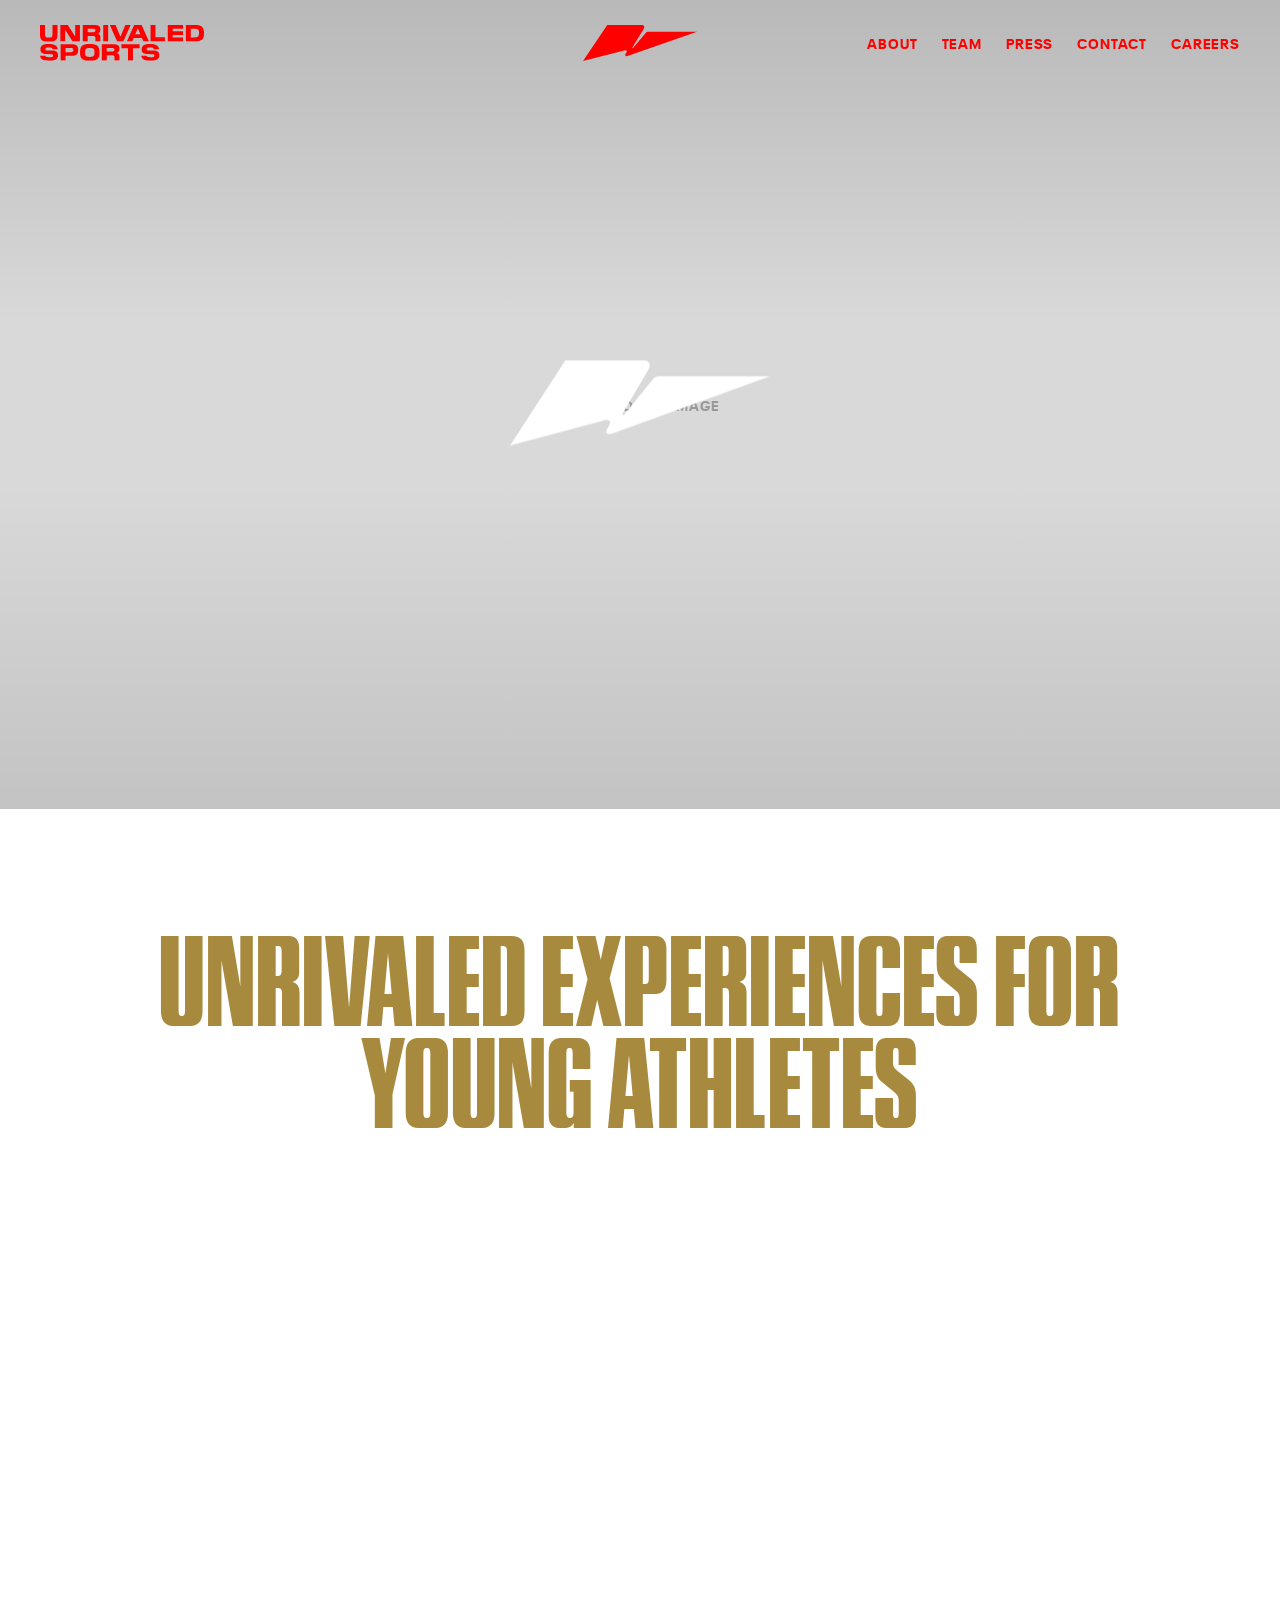
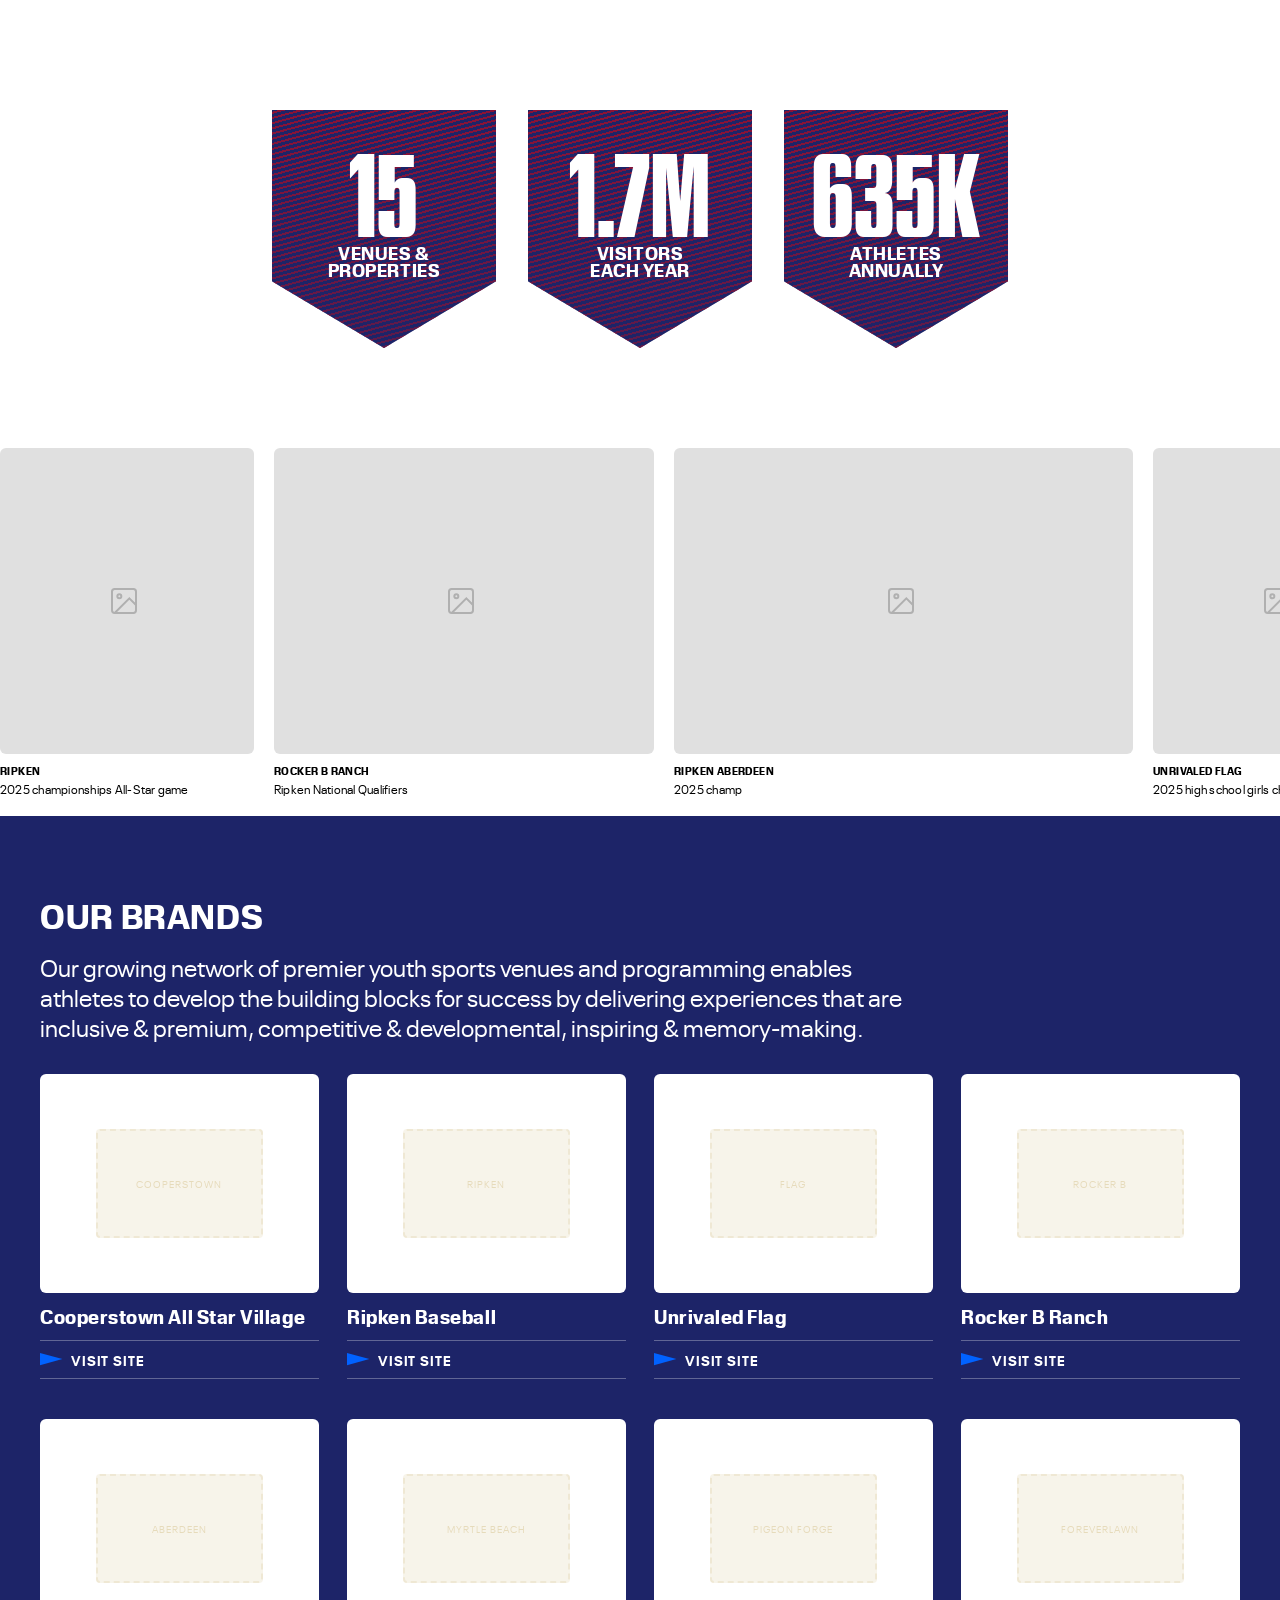
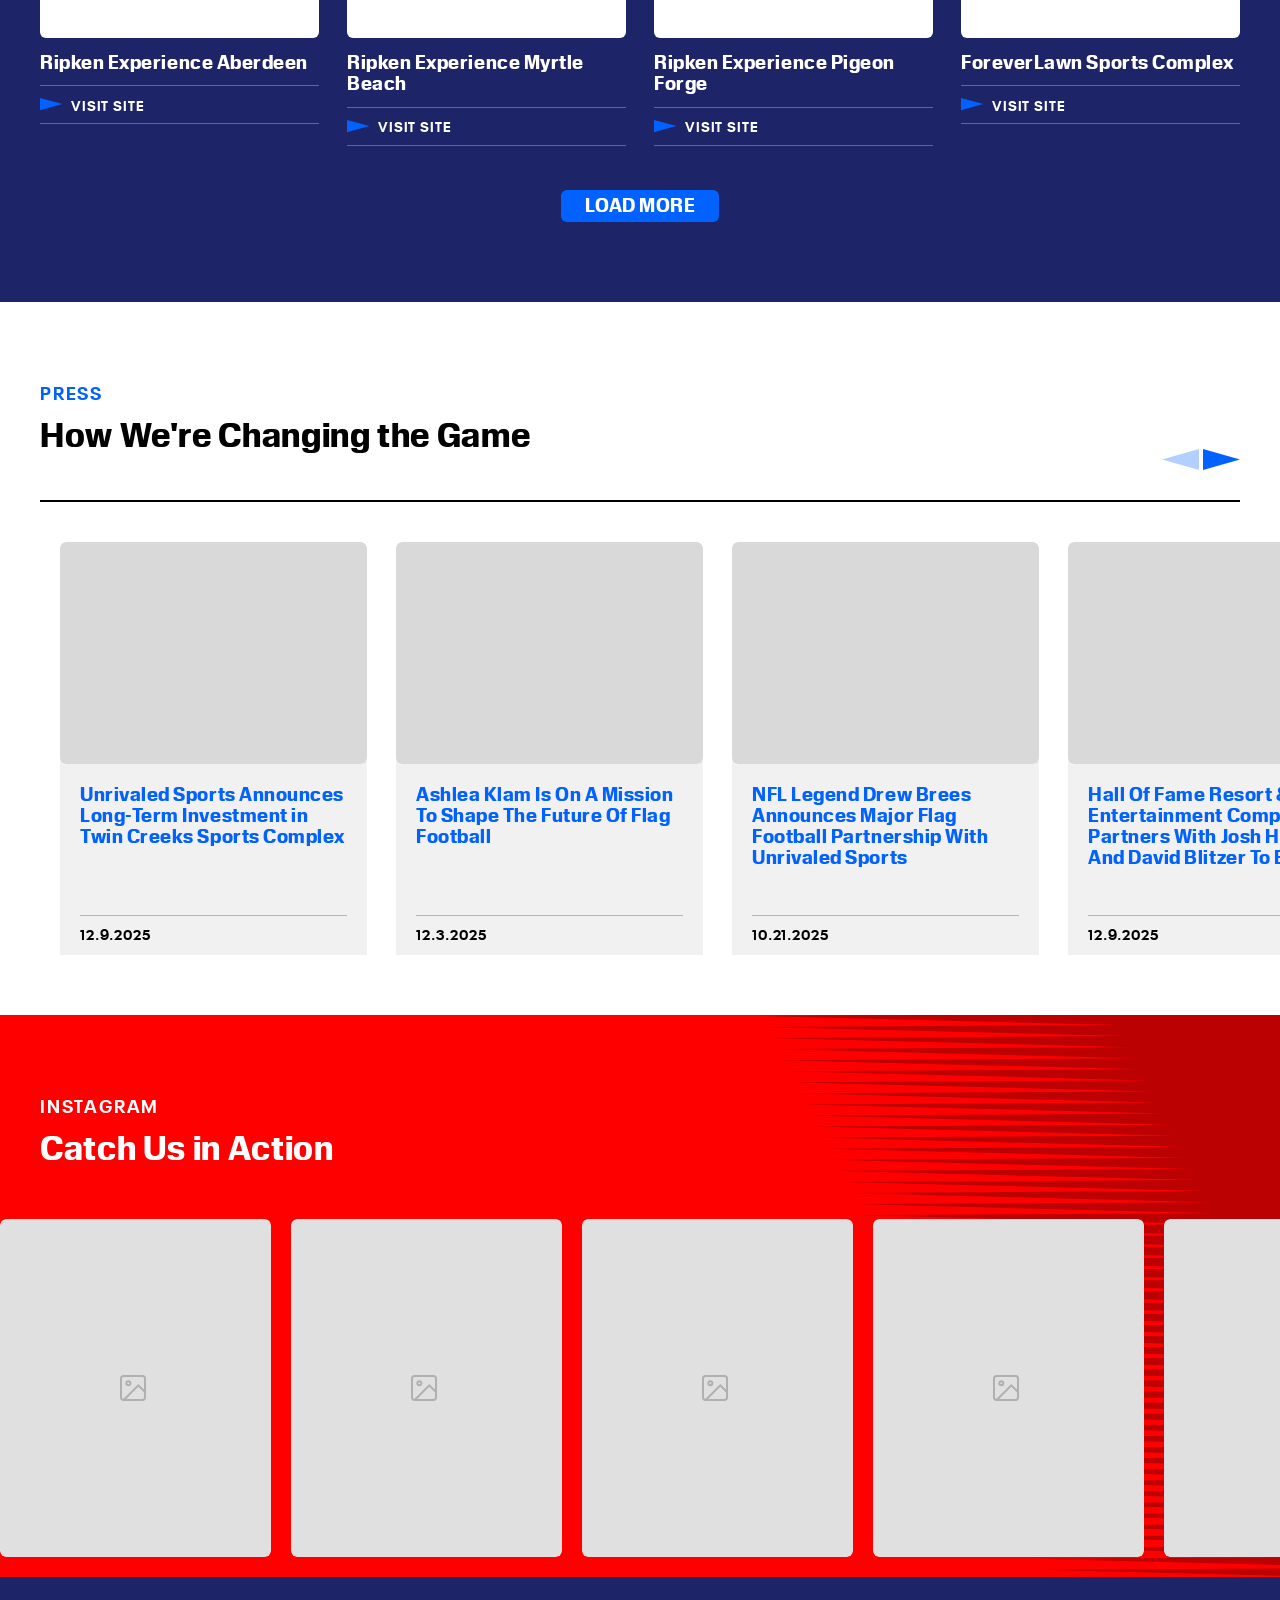
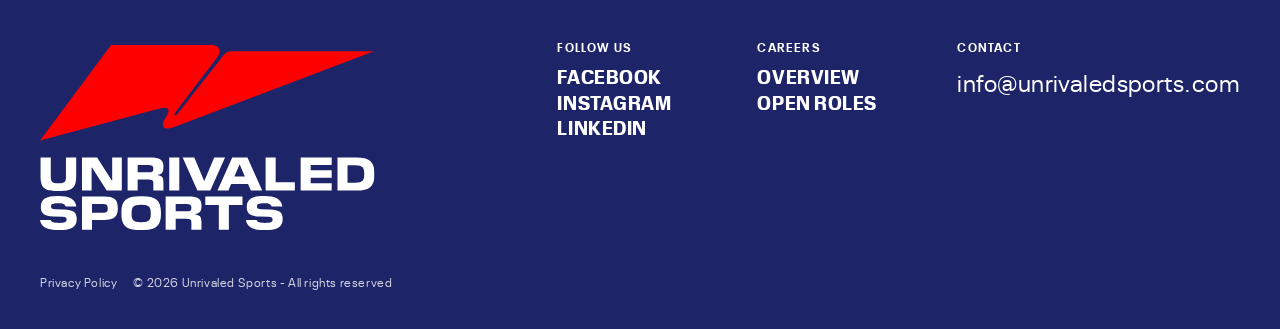
==== commit 339c2271: "Fix: replace Unsplash hero image with wireframe placeholder" ====
--- a/index.html
+++ b/index.html
@@ -763,7 +763,7 @@
        ================================================================ -->
   <section class="hero" id="hero">
     <div class="hero__media">
-      <img src="https://images.unsplash.com/photo-1590674899484-d5640e854abe?w=1440&h=809&fit=crop" alt="Aerial view of youth sports complex">
+      <div style="width:100%;height:100%;background:var(--color-gray-placeholder);display:flex;align-items:center;justify-content:center;font-family:var(--font-ui);font-size:14px;font-weight:600;color:#999;text-transform:uppercase;letter-spacing:1px;">Hero Video / Image</div>
     </div>
     <div class="hero__logo-mark">
       <svg viewBox="0 0 434 142" fill="none" xmlns="http://www.w3.org/2000/svg">
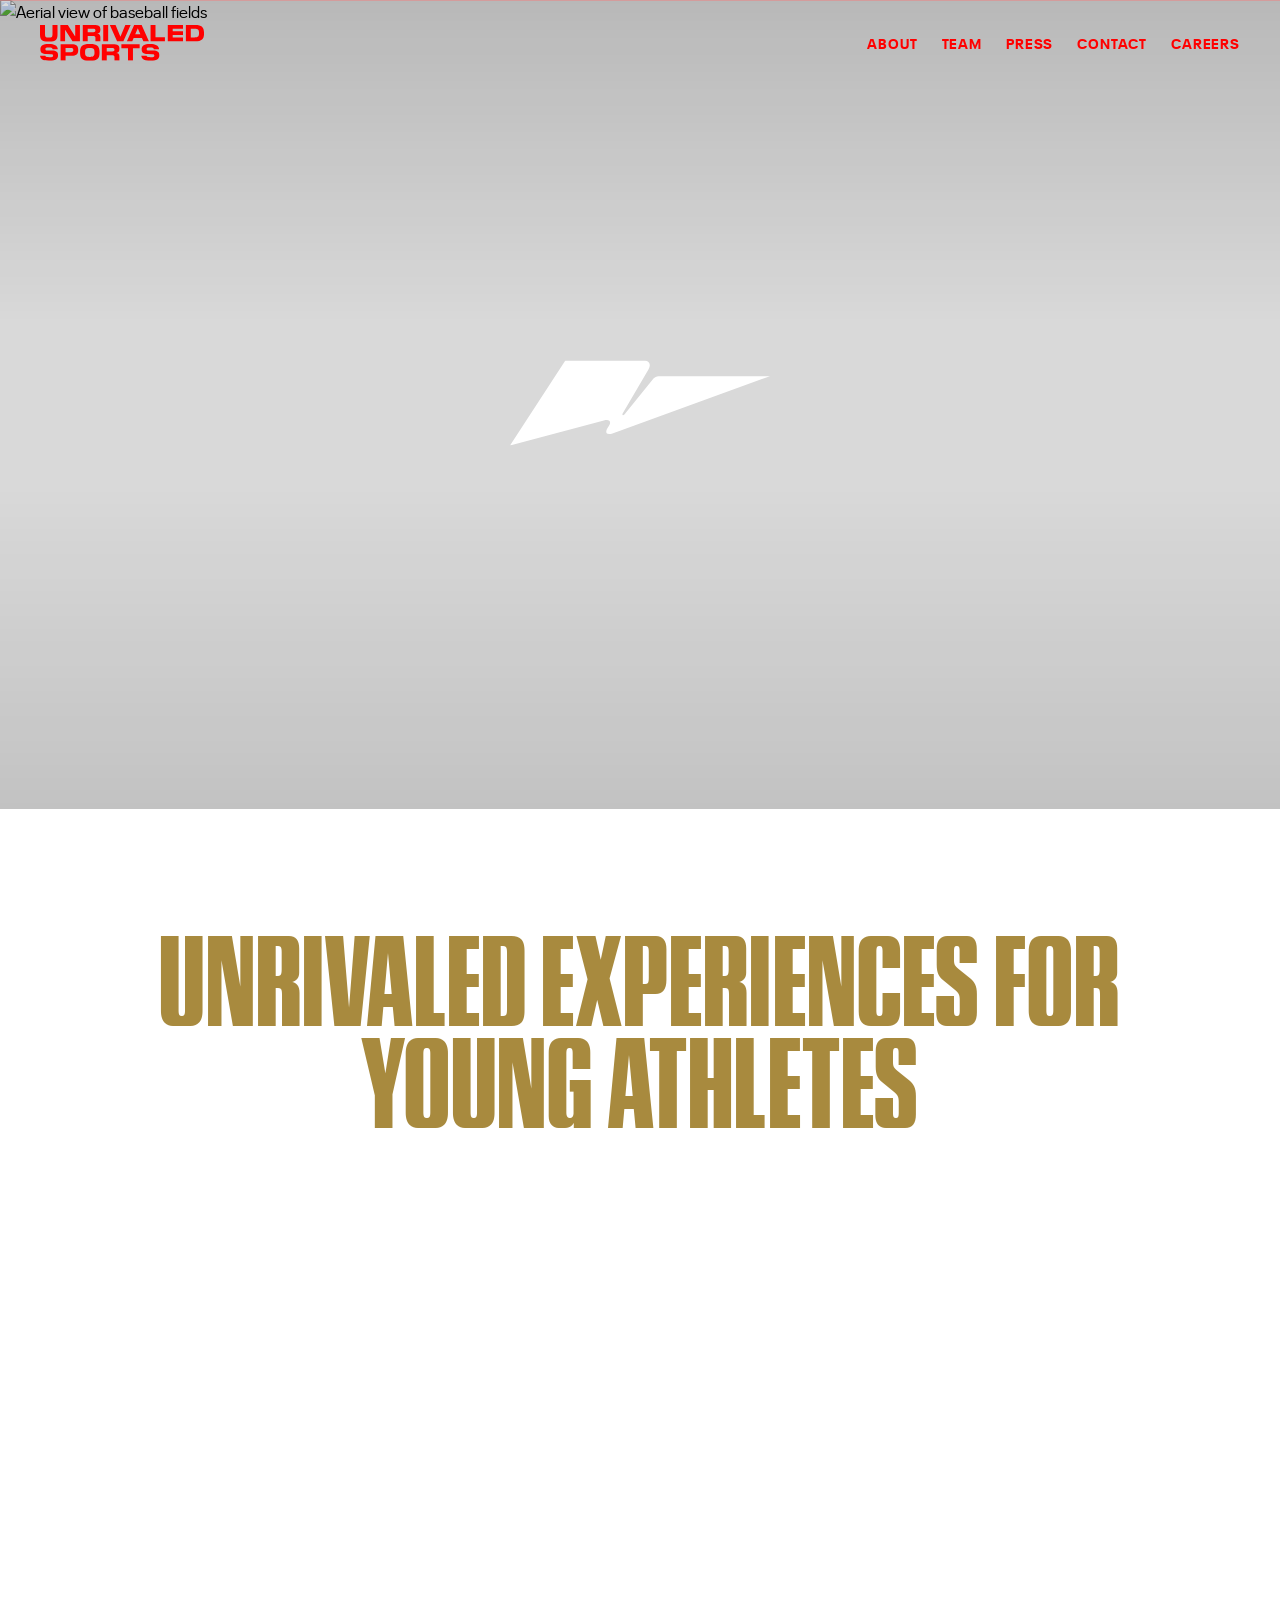
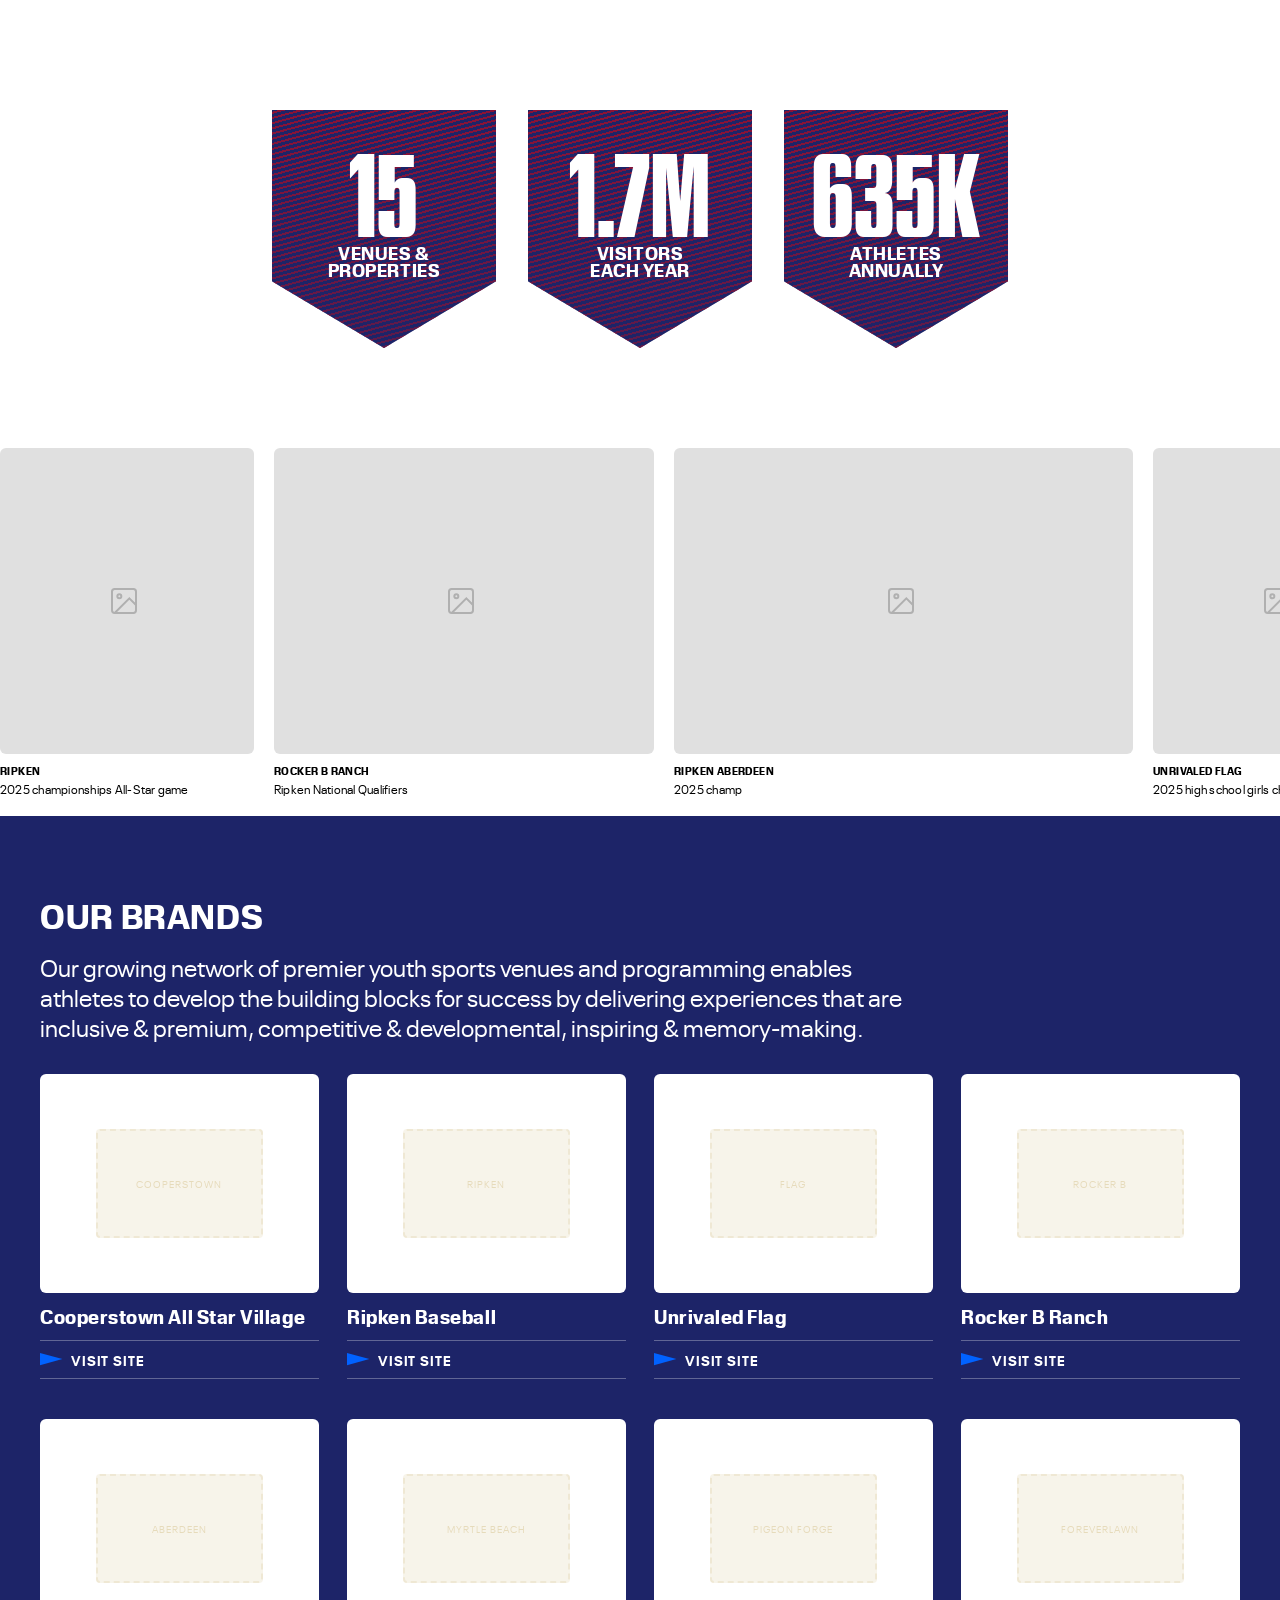
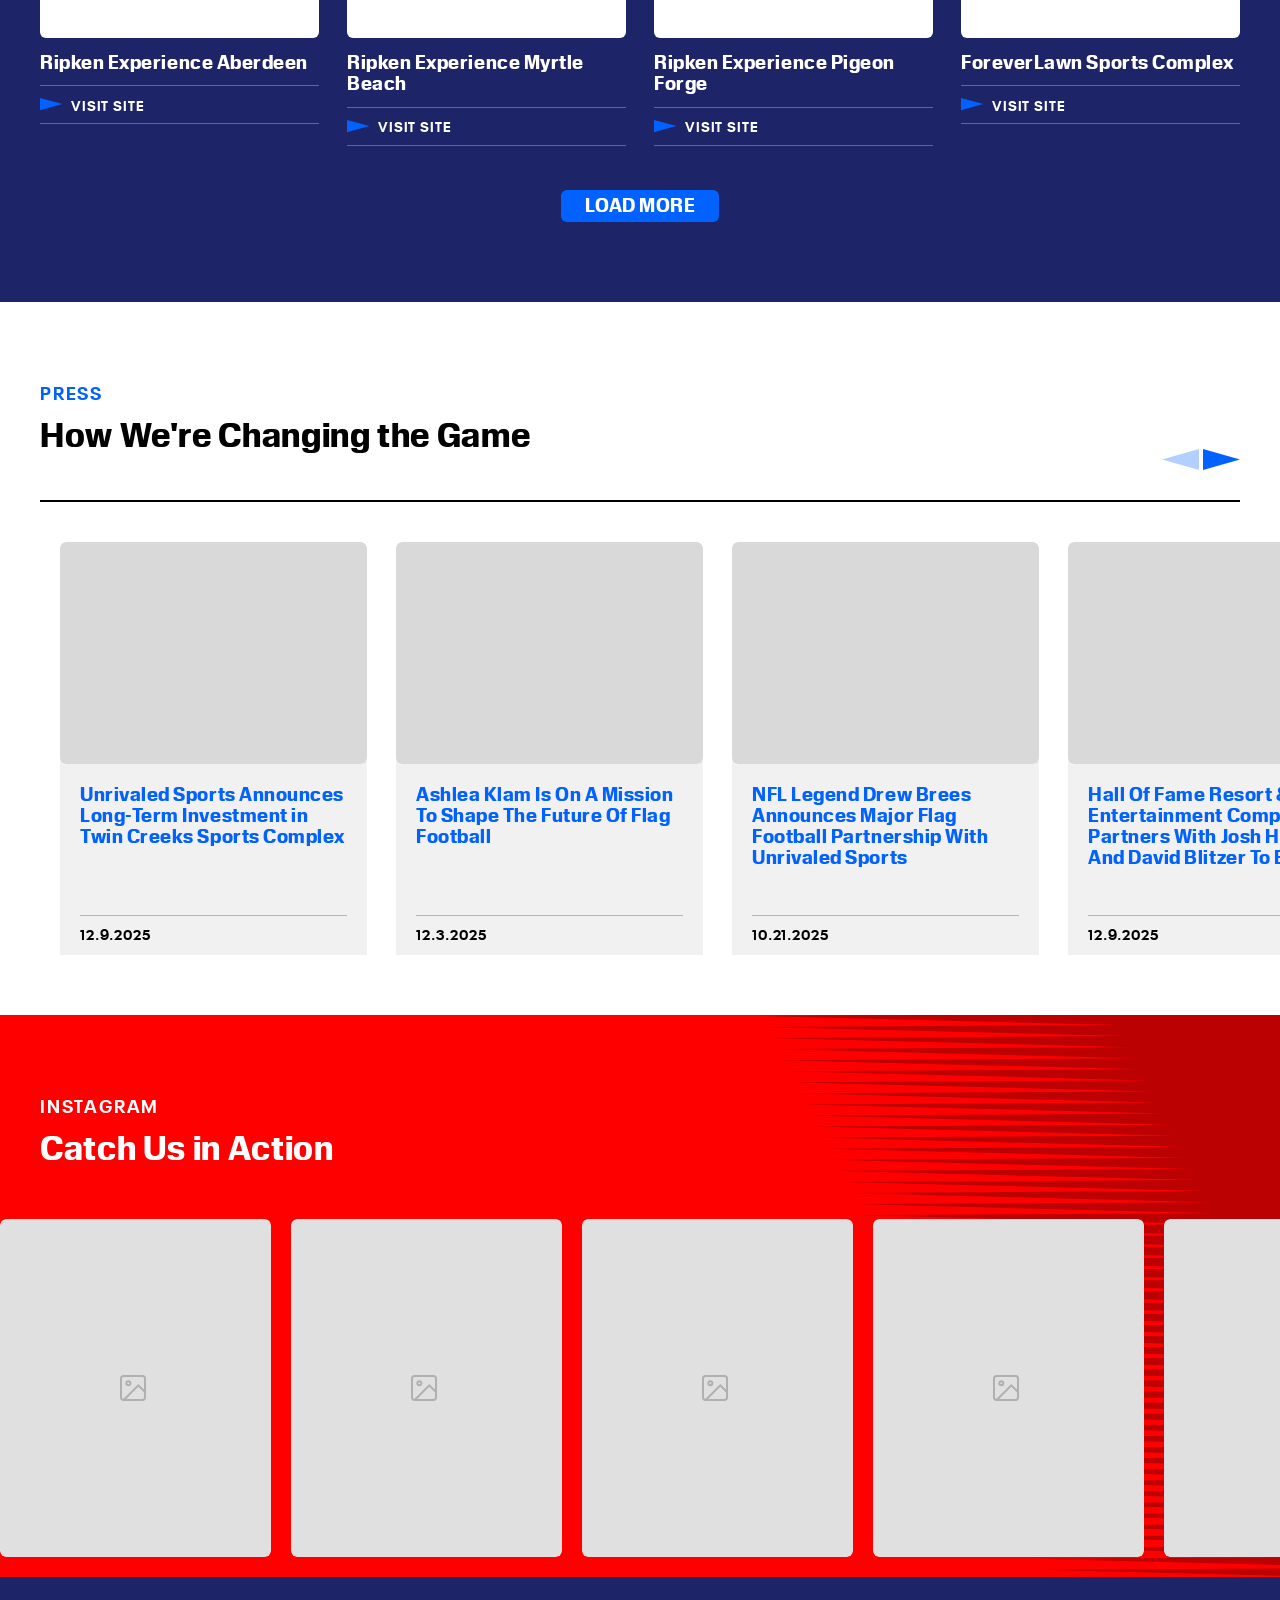
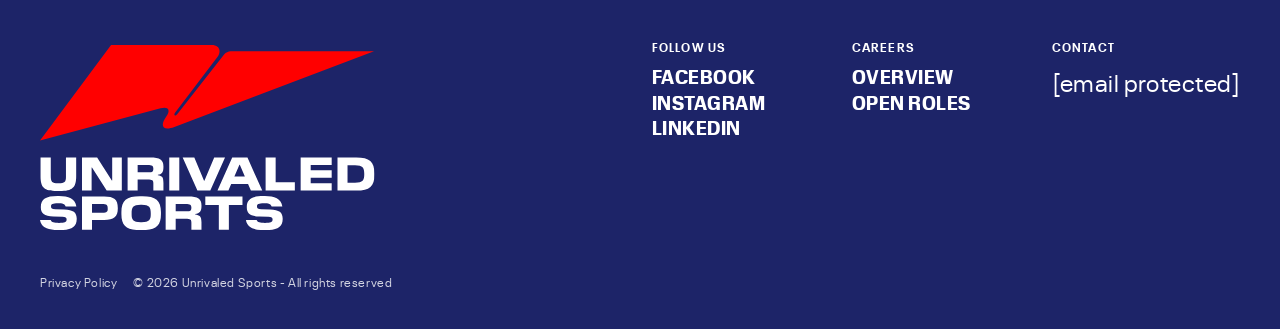
==== commit 437692d9: "Add hero video loop + team hero image + fix truncated team.html" ====
--- a/index.html
+++ b/index.html
@@ -112,7 +112,9 @@
     /* ==========================================================================
        01. SITE HEADER
        ========================================================================== */
-    .site-header { position: absolute; top: 0; left: 0; width: 100%; z-index: 100; }
+    .site-header { position: fixed; top: 0; left: 0; width: 100%; z-index: 175; background: transparent; }
+    .site-header.is-dismissing { transform: translateY(-100%); transition: transform 350ms var(--ease-out); }
+    .site-header.is-hidden { display: none; }
     .site-header__inner {
       display: flex; align-items: center; justify-content: space-between;
       max-width: var(--page-max-width); margin: 0 auto;
@@ -258,20 +260,48 @@
 
 
     /* ==========================================================================
-       03. STICKY MOBILE NAV
-       ========================================================================== */
-    .sticky-mobile-nav {
-      position: fixed; top: 0; left: 0; width: 100%; height: var(--sticky-nav-height);
-      background-color: var(--color-white); z-index: 150; box-shadow: 0 1px 8px rgba(0,0,0,0.08);
+       03. STICKY NAV (scroll-reveal, both mobile + desktop)
+       ========================================================================== */
+    .sticky-nav {
+      position: fixed; top: 0; left: 0; width: 100%; z-index: 200;
+      background-color: var(--color-white);
+      border-bottom: 1px solid var(--color-red);
       transform: translateY(-100%); transition: transform 300ms var(--ease-out);
     }
-    .sticky-mobile-nav[data-visible="true"] { transform: translateY(0); }
-    @media (min-width: 1024px) { .sticky-mobile-nav { display: none; } }
-    .sticky-mobile-nav__inner {
+    .sticky-nav[data-visible="true"] { transform: translateY(0); }
+    .sticky-nav__inner {
       display: flex; align-items: center; justify-content: space-between;
-      height: 100%; padding: 0 var(--margin-mobile);
-    }
-    .sticky-mobile-nav .wordmark { width: 120px; }
+      max-width: var(--page-max-width); margin: 0 auto;
+      padding: 15px var(--margin-mobile); position: relative;
+    }
+    @media (min-width: 768px) { .sticky-nav__inner { padding: 20px 30px; } }
+    @media (min-width: 1024px) { .sticky-nav__inner { padding: 20px var(--margin-desktop); } }
+
+    .sticky-nav .wordmark { width: 120px; color: var(--color-red); }
+    @media (min-width: 1024px) { .sticky-nav .wordmark { width: 165px; } }
+
+    .sticky-nav__logo-mark {
+      position: absolute; left: 50%; top: 50%; transform: translate(-50%, -50%);
+      color: var(--color-red); display: none;
+    }
+    @media (min-width: 768px) { .sticky-nav__logo-mark { display: inline-flex; } }
+    .sticky-nav__logo-mark svg { width: 100%; height: auto; fill: currentColor; }
+    .sticky-nav__logo-mark { width: 60px; }
+    @media (min-width: 1024px) { .sticky-nav__logo-mark { width: 114px; } }
+
+    .sticky-nav__links { display: none; align-items: center; gap: 24px; }
+    @media (min-width: 1024px) { .sticky-nav__links { display: flex; } }
+    .sticky-nav__link {
+      font-family: var(--font-ui); font-weight: var(--weight-bold);
+      font-size: 14px; line-height: 0.85; letter-spacing: 0.84px;
+      text-transform: uppercase; text-decoration: none; color: var(--color-red);
+      transition: opacity var(--transition-fast);
+    }
+    .sticky-nav__link:hover { opacity: 0.7; }
+
+    .sticky-nav .hamburger { display: flex; }
+    @media (min-width: 1024px) { .sticky-nav .hamburger { display: none; } }
+    .sticky-nav .hamburger__bar { background-color: var(--color-red-alt); }
 
 
     /* ==========================================================================
@@ -292,6 +322,7 @@
       position: absolute; z-index: 2; top: 50%; left: 50%; transform: translate(-50%,-50%);
       width: 200px; color: var(--color-white); pointer-events: none;
       opacity: 0; animation: hero-logo-in 600ms var(--ease-out) 300ms forwards;
+      transition: width 100ms linear, top 100ms linear, color 100ms linear;
     }
     @media (min-width: 1024px) { .hero__logo-mark { width: 260px; } }
     .hero__logo-mark svg { width: 100%; height: auto; fill: currentColor; }
@@ -299,7 +330,6 @@
       from { opacity: 0; transform: translate(-50%,-50%) scale(0.95); }
       to { opacity: 1; transform: translate(-50%,-50%) scale(1); }
     }
-    .hero .site-header { position: absolute; top: 0; left: 0; width: 100%; z-index: 10; }
 
 
     /* ==========================================================================
@@ -706,7 +736,7 @@
       </div>
       <nav class="mobile-menu__nav">
         <a href="#about" class="mobile-menu__nav-item" onclick="closeMenu()">About</a>
-        <a href="/team" class="mobile-menu__nav-item" onclick="closeMenu()">Team</a>
+        <a href="team.html" class="mobile-menu__nav-item" onclick="closeMenu()">Team</a>
         <a href="#press" class="mobile-menu__nav-item" onclick="closeMenu()">Press</a>
         <a href="#contact" class="mobile-menu__nav-item" onclick="closeMenu()">Contact</a>
         <a href="#careers" class="mobile-menu__nav-item" onclick="closeMenu()">Careers</a>
@@ -719,60 +749,36 @@
         </div>
         <div class="mobile-menu__footer-col">
           <p class="mobile-menu__footer-label">Contact</p>
-          <a href="mailto:info@unrivaledsports.com" class="mobile-menu__footer-email">info@unrivaledsports.com</a>
+          <a href="/cdn-cgi/l/email-protection#e0898e868fa0958e928996818c858493908f929493ce838f8d" class="mobile-menu__footer-email"><span class="__cf_email__" data-cfemail="d8b1b6beb798adb6aab1aeb9b4bdbcaba8b7aaacabf6bbb7b5">[email&#160;protected]</span></a>
         </div>
       </div>
     </div>
   </div>
 
   <!-- ================================================================
-       STICKY MOBILE NAV
+       STICKY NAV (scroll-reveal, desktop + mobile)
        ================================================================ -->
-  <div class="sticky-mobile-nav" id="stickyNav" data-visible="false">
-    <div class="sticky-mobile-nav__inner">
-      <a href="#" class="wordmark" style="color:var(--color-red)"><svg viewBox="0 0 166 36" fill="none" xmlns="http://www.w3.org/2000/svg">
-<g clip-path="url(#clip_wm_1)">
-<path d="M8.14982 16.6279C1.77516 16.6279 0.0010972 14.8926 0.0010972 9.29434V-0.000764847H5.05225V9.08582C5.05225 12.0581 5.82312 12.6943 8.55814 12.6943H9.05798C11.8352 12.6943 12.5639 12.0369 12.5639 9.08582V-0.000764847H17.615V9.29434C17.615 14.8926 15.841 16.6279 9.49093 16.6279H8.1463H8.14982Z" fill="currentColor"/>
-<path d="M40.168 16.3947H32.681L25.4228 4.98964H25.2398V16.3947H20.4843V-0.000734329H27.9713L35.2295 11.4291H35.4125V-0.000734329H40.168V16.3947Z" fill="currentColor"/>
-<path d="M47.9919 16.3948H43.0323V-0.000684738H54.1131C59.0728 -0.000684738 60.7377 1.14442 60.7377 4.33232V4.84832C60.7377 7.30817 59.8964 8.41086 57.6436 8.69007V8.85264C59.7803 9.22727 60.7377 9.67259 60.7377 12.6909V16.3912H55.7569V12.9241C55.7569 11.4044 55.3275 10.9803 52.8671 10.9803H47.9954V16.3912H47.9919V16.3948ZM47.9919 3.67495V7.30464H53.6555C55.1832 7.30464 55.7499 6.93 55.7499 5.64353V5.50216C55.7499 4.07432 55.1586 3.67495 52.9304 3.67495H47.9919Z" fill="currentColor"/>
-<path d="M68.5693 16.3947H63.6097V-0.000709534H68.5693V16.3947Z" fill="currentColor"/>
-<path d="M83.9031 16.3947H77.532L70.2492 -0.000709534H76.0078L80.8091 11.4998H80.9921L85.8356 -0.000709534H91.1824L83.9031 16.3947Z" fill="currentColor"/>
-<path d="M109.559 16.3948H103.963L102.551 13.115H94.2229L92.836 16.3948H87.4434L94.7227 -0.000684738H102.255L109.563 16.3948H109.559ZM98.2955 3.56185L95.7928 9.41459H100.981L98.4785 3.56185H98.2919H98.2955Z" fill="currentColor"/>
-<path d="M125.687 16.3948H111.237V-0.000684738H116.197V12.2738H125.687V16.3983V16.3948Z" fill="currentColor"/>
-<path d="M143.893 16.3948H128.556V-0.000684738H143.893V3.69615H133.516V6.31858H143.893V10.0437H133.516V12.6909H143.893V16.3912V16.3948Z" fill="currentColor"/>
-<path d="M165.034 8.52393C165.034 14.2848 162.669 16.3912 156.114 16.3912H146.762V-0.000709534H156.023C162.574 -0.000709534 165.034 2.13045 165.034 7.89483V8.52393ZM151.721 3.86224V12.5282H155.432C159.321 12.5282 159.983 11.1958 159.983 8.33661V8.08215C159.983 5.22293 159.321 3.86577 155.432 3.86577H151.721V3.86224Z" fill="currentColor"/>
-<path d="M8.80696 35.9998C4.03036 35.9998 0.545595 34.8759 0 31.0377H5.27995C5.70939 32.2323 6.96602 32.4444 9.39831 32.4444C12.1544 32.4444 13.1295 32.0238 13.1506 30.8964V30.709C13.1506 29.8432 12.693 29.4438 11.0562 29.4226L6.64218 29.26C2.09086 29.0727 0.408315 27.8322 0.408315 24.6725V24.51C0.408315 20.7389 2.91101 19.1449 8.71192 19.1449H9.3244C14.0588 19.1449 17.4238 20.5268 17.9694 24.3226H12.6895C12.3269 23.0821 11.1653 22.7075 8.8668 22.7075C6.22682 22.7075 5.45595 23.1281 5.45595 24.2272V24.2944C5.45595 25.1603 5.88539 25.5596 7.52569 25.6268L11.9186 25.7682C16.4699 25.9095 18.1525 27.2419 18.1525 30.3097V30.4723C18.1525 34.5967 15.3295 35.9998 9.59543 35.9998H8.7964H8.80344H8.80696Z" fill="currentColor"/>
-<path d="M25.7135 35.7636H20.7539V19.3682H31.7186C36.6325 19.3682 38.4523 20.8667 38.4523 24.9877V25.4577C38.4523 29.3207 36.5198 31.01 31.7186 31.01H25.7135V35.7636ZM25.7135 23.0473V27.3556H30.9935C33.0421 27.3556 33.4751 26.8184 33.4751 25.2704V25.1078C33.4751 23.5139 32.9752 23.0473 30.9724 23.0473H25.7171H25.7135Z" fill="currentColor"/>
-<path d="M49.4471 36.0002C42.8965 36.0002 40.3234 33.8902 40.3234 28.1329V27.0337C40.3234 21.2729 42.8965 19.1382 49.4471 19.1382H50.7214C57.272 19.1382 59.8698 21.2694 59.8698 27.0337V28.1329C59.8698 33.8938 57.2755 36.0002 50.7214 36.0002H49.4471ZM50.3553 32.1089C54.178 32.1089 54.8151 30.7023 54.8151 27.9173V27.214C54.8151 24.4007 54.178 23.0224 50.3553 23.0224H49.8308C45.9835 23.0224 45.371 24.4043 45.371 27.214V27.9173C45.371 30.7023 45.987 32.1089 49.8308 32.1089H50.3553Z" fill="currentColor"/>
-<path d="M67.151 35.7636H62.1914V19.3682H73.2723C78.2319 19.3682 79.8968 20.5133 79.8968 23.7012V24.2172C79.8968 26.677 79.0556 27.7797 76.7993 28.0554V28.2215C78.9394 28.5961 79.8968 29.0415 79.8968 32.0597V35.7601H74.9161V32.293C74.9161 30.7732 74.4867 30.3491 72.0262 30.3491H67.1546V35.7601L67.151 35.7636ZM67.151 23.0473V26.677H72.8147C74.3388 26.677 74.9091 26.3024 74.9091 25.0159V24.8746C74.9091 23.4467 74.3177 23.0473 72.0896 23.0473H67.151Z" fill="currentColor"/>
-<path d="M93.5181 35.7636H88.5584V23.4927H81.874V19.3682H100.248V23.4927H93.5216V35.7636H93.5181Z" fill="currentColor"/>
-<path d="M110.686 36C105.909 36 102.425 34.8761 101.879 31.0379H107.159C107.588 32.2325 108.845 32.4445 111.277 32.4445C114.033 32.4445 115.008 32.024 115.03 30.8965V30.7092C115.03 29.8433 114.572 29.444 112.935 29.4228L108.521 29.2602C103.97 29.0729 102.287 27.8323 102.287 24.6727V24.5101C102.287 20.7391 104.79 19.1451 110.591 19.1451H111.207C115.941 19.1451 119.306 20.527 119.852 24.3228H114.572C114.209 23.0823 113.048 22.7077 110.749 22.7077C108.109 22.7077 107.338 23.1282 107.338 24.2274V24.2945C107.338 25.1604 107.768 25.5598 109.408 25.627L113.801 25.7683C118.352 25.9097 120.035 27.2421 120.035 30.3099V30.4724C120.035 34.5969 117.212 36 111.478 36H110.679H110.686Z" fill="currentColor"/>
-</g>
-<defs>
-<clipPath id="clip_wm_1">
-<rect width="165.034" height="36" fill="white"/>
-</clipPath>
-</defs>
-</svg></a>
+  <div class="sticky-nav" id="stickyNav" data-visible="false">
+    <div class="sticky-nav__inner">
+      <a href="index.html" class="wordmark"><svg viewBox="0 0 166 36" fill="none" xmlns="http://www.w3.org/2000/svg"><path d="M8.15 16.63C1.78 16.63 0 14.89 0 9.29V0h5.05v9.09c0 2.97.77 3.61 3.51 3.61h.5c2.78 0 3.5-.66 3.5-3.61V0h5.05v9.29c0 5.6-1.77 7.34-8.12 7.34H8.15z" fill="currentColor"/><path d="M40.17 16.39h-7.49L25.42 4.99h-.18v11.4h-4.76V0h7.49l7.26 11.43h.18V0h4.76v16.39z" fill="currentColor"/><path d="M47.99 16.39h-4.96V0h11.08c4.96 0 6.62 1.14 6.62 4.33v.52c0 2.46-.84 3.56-3.09 3.84v.16c2.14.37 3.09.82 3.09 3.84v3.7h-4.98v-3.47c0-1.52-.43-1.94-2.89-1.94h-4.87v5.41zm0-12.72v3.63h5.66c1.53 0 2.09-.37 2.09-1.66v-.14c0-1.43-.59-1.83-2.82-1.83h-4.93z" fill="currentColor"/><path d="M68.57 16.39h-4.96V0h4.96v16.39z" fill="currentColor"/><path d="M83.9 16.39h-6.37L70.25 0h5.76l4.8 11.5h.18L85.84 0h5.35l-7.28 16.39z" fill="currentColor"/><path d="M109.56 16.39h-5.6l-1.41-3.28h-8.33l-1.39 3.28h-5.39L94.72 0h7.53l7.31 16.39zm-11.26-12.83l-2.5 5.85h5.19l-2.5-5.85h-.19z" fill="currentColor"/><path d="M125.69 16.39H111.24V0h4.96v12.27h9.49v4.12z" fill="currentColor"/><path d="M143.89 16.39h-15.34V0h15.34v3.7h-10.38v2.62h10.38v3.73h-10.38v2.65h10.38v3.7z" fill="currentColor"/><path d="M165.03 8.52c0 5.76-2.37 7.87-8.92 7.87h-9.35V0h9.26c6.55 0 9.01 2.13 9.01 7.89v.63zm-13.31-4.66v8.67h3.71c3.89 0 4.55-1.33 4.55-4.19v-.25c0-2.86-.66-4.19-4.55-4.19h-3.71v-.04z" fill="currentColor"/><path d="M8.81 36C4.03 36 .55 34.88 0 31.04h5.28c.43 1.19 1.69 1.41 4.12 1.41 2.76 0 3.73-.42 3.75-1.55v-.19c0-.87-.46-1.27-2.09-1.29l-4.41-.16C2.09 29.07.41 27.83.41 24.67v-.16c0-3.77 2.5-5.37 8.3-5.37h.61c4.73 0 8.1 1.38 8.65 5.18h-5.28c-.36-1.24-1.52-1.61-3.82-1.61-2.64 0-3.41.42-3.41 1.52v.07c0 .87.43 1.27 2.07 1.33l4.39.14c4.55.14 6.23 1.47 6.23 4.54v.16c0 4.12-2.82 5.52-8.56 5.52h-.8z" fill="currentColor"/><path d="M25.71 35.76h-4.96V19.37h10.96c4.91 0 6.73 1.5 6.73 5.62v.47c0 3.86-1.93 5.55-6.73 5.55h-6.01v4.76zm0-12.72v4.31h5.28c2.05 0 2.48-.54 2.48-2.09v-.16c0-1.59-.5-2.06-2.52-2.06h-5.24z" fill="currentColor"/><path d="M49.45 36c-6.55 0-9.12-2.11-9.12-7.87v-1.1c0-5.76 2.57-7.9 9.12-7.9h1.27c6.55 0 9.15 2.13 9.15 7.9v1.1c0 5.76-2.59 7.87-9.15 7.87h-1.27zm.91-3.89c3.82 0 4.46-1.41 4.46-4.19v-.7c0-2.81-.64-4.19-4.46-4.19h-.53c-3.85 0-4.46 1.38-4.46 4.19v.7c0 2.79.61 4.19 4.46 4.19h.53z" fill="currentColor"/><path d="M67.15 35.76h-4.96V19.37h11.08c4.96 0 6.62 1.14 6.62 4.33v.52c0 2.46-.84 3.56-3.1 3.84v.17c2.14.37 3.1.82 3.1 3.84v3.7h-4.98v-3.47c0-1.52-.43-1.94-2.89-1.94h-4.87v5.41zm0-12.72v3.63h5.66c1.53 0 2.1-.37 2.1-1.66v-.14c0-1.43-.59-1.83-2.82-1.83h-4.94z" fill="currentColor"/><path d="M93.52 35.76h-4.96V23.49h-6.68v-4.12h18.37v4.12h-6.73v12.27z" fill="currentColor"/><path d="M110.69 36c-4.78 0-8.26-1.12-8.81-4.96h5.28c.43 1.19 1.69 1.41 4.12 1.41 2.76 0 3.73-.42 3.75-1.55v-.19c0-.87-.46-1.27-2.1-1.29l-4.41-.16c-4.55-.19-6.23-1.43-6.23-4.59v-.16c0-3.77 2.5-5.37 8.3-5.37h.62c4.73 0 8.1 1.38 8.65 5.18h-5.28c-.36-1.24-1.52-1.62-3.82-1.62-2.64 0-3.41.42-3.41 1.52v.07c0 .87.43 1.27 2.07 1.33l4.39.14c4.55.14 6.23 1.47 6.23 4.54v.16c0 4.12-2.82 5.52-8.56 5.52h-.8z" fill="currentColor"/></svg></a>
+      <div class="sticky-nav__logo-mark logo-mark"><svg viewBox="0 0 114 36" fill="none" xmlns="http://www.w3.org/2000/svg"><path d="M41.1496 25.4067C43.7944 24.725 44.6802 25.9381 43.1163 28.1029C41.3111 30.6009 42.2661 31.7935 45.2358 30.7529L114 6.64983H65.0739C64.3461 6.64983 63.3787 7.09578 62.9207 7.63911L50.2539 22.7174C49.5474 23.5341 48.9385 23.177 49.5119 22.2236L60.7694 3.6786C61.9977 1.65562 61.0108 0 58.5754 0H24.2651L0 36L41.1496 25.405V25.4067Z" fill="currentColor"/></svg></div>
+      <nav class="sticky-nav__links">
+        <a href="#about" class="sticky-nav__link">About</a>
+        <a href="team.html" class="sticky-nav__link">Team</a>
+        <a href="#press" class="sticky-nav__link">Press</a>
+        <a href="#contact" class="sticky-nav__link">Contact</a>
+        <a href="#careers" class="sticky-nav__link">Careers</a>
+      </nav>
       <button class="hamburger" aria-label="Open menu" onclick="openMenu()"><span class="hamburger__bar"></span><span class="hamburger__bar"></span><span class="hamburger__bar"></span></button>
     </div>
   </div>
 
   <!-- ================================================================
-       HERO
+       SITE HEADER (fixed, transparent — stays in place during scroll)
        ================================================================ -->
-  <section class="hero" id="hero">
-    <div class="hero__media">
-      <div style="width:100%;height:100%;background:var(--color-gray-placeholder);display:flex;align-items:center;justify-content:center;font-family:var(--font-ui);font-size:14px;font-weight:600;color:#999;text-transform:uppercase;letter-spacing:1px;">Hero Video / Image</div>
-    </div>
-    <div class="hero__logo-mark">
-      <svg viewBox="0 0 434 142" fill="none" xmlns="http://www.w3.org/2000/svg">
-<path d="M156.655 100.212C166.722 97.528 170.092 102.311 164.142 110.846C157.271 120.702 160.903 125.403 172.211 121.297L434 26.2306H247.736C244.967 26.2306 241.277 27.986 239.541 30.1332L191.322 89.6114C188.635 92.8322 186.312 91.4249 188.495 87.6673L231.346 14.5129C236.025 6.52863 232.267 0 222.996 0H92.3755L0 142L156.655 100.212Z" fill="currentColor"/>
-</svg>
-    </div>
-    <header class="site-header">
-      <div class="site-header__inner">
-        <a href="#" class="wordmark" style="color:var(--color-red)"><svg viewBox="0 0 166 36" fill="none" xmlns="http://www.w3.org/2000/svg">
+  <header class="site-header" id="siteHeader">
+    <div class="site-header__inner">
+      <a href="index.html" class="wordmark" style="color:var(--color-red)"><svg viewBox="0 0 166 36" fill="none" xmlns="http://www.w3.org/2000/svg">
 <g clip-path="url(#clip_wm_2)">
 <path d="M8.14982 16.6279C1.77516 16.6279 0.0010972 14.8926 0.0010972 9.29434V-0.000764847H5.05225V9.08582C5.05225 12.0581 5.82312 12.6943 8.55814 12.6943H9.05798C11.8352 12.6943 12.5639 12.0369 12.5639 9.08582V-0.000764847H17.615V9.29434C17.615 14.8926 15.841 16.6279 9.49093 16.6279H8.1463H8.14982Z" fill="currentColor"/>
 <path d="M40.168 16.3947H32.681L25.4228 4.98964H25.2398V16.3947H20.4843V-0.000734329H27.9713L35.2295 11.4291H35.4125V-0.000734329H40.168V16.3947Z" fill="currentColor"/>
@@ -796,19 +802,32 @@
 </clipPath>
 </defs>
 </svg></a>
-        <div class="site-header__logo-mark logo-mark logo-mark--sm" style="color:var(--color-red)"><svg viewBox="0 0 114 36" fill="none" xmlns="http://www.w3.org/2000/svg">
+      <div class="site-header__logo-mark logo-mark logo-mark--sm" id="heroHeaderBolt" style="color:var(--color-red)"><svg viewBox="0 0 114 36" fill="none" xmlns="http://www.w3.org/2000/svg">
 <path d="M41.1496 25.4067C43.7944 24.725 44.6802 25.9381 43.1163 28.1029C41.3111 30.6009 42.2661 31.7935 45.2358 30.7529L114 6.64983H65.0739C64.3461 6.64983 63.3787 7.09578 62.9207 7.63911L50.2539 22.7174C49.5474 23.5341 48.9385 23.177 49.5119 22.2236L60.7694 3.6786C61.9977 1.65562 61.0108 0 58.5754 0H24.2651L0 36L41.1496 25.405V25.4067Z" fill="currentColor"/>
 </svg></div>
-        <nav class="site-header__nav">
-          <a href="#about" class="site-header__nav-link">About</a>
-          <a href="#team" class="site-header__nav-link">Team</a>
-          <a href="#press" class="site-header__nav-link">Press</a>
-          <a href="#contact" class="site-header__nav-link">Contact</a>
-          <a href="#careers" class="site-header__nav-link">Careers</a>
-        </nav>
-        <button class="hamburger" aria-label="Open menu" onclick="openMenu()"><span class="hamburger__bar"></span><span class="hamburger__bar"></span><span class="hamburger__bar"></span></button>
-      </div>
-    </header>
+      <nav class="site-header__nav">
+        <a href="#about" class="site-header__nav-link">About</a>
+        <a href="team.html" class="site-header__nav-link">Team</a>
+        <a href="#press" class="site-header__nav-link">Press</a>
+        <a href="#contact" class="site-header__nav-link">Contact</a>
+        <a href="#careers" class="site-header__nav-link">Careers</a>
+      </nav>
+      <button class="hamburger" aria-label="Open menu" onclick="openMenu()"><span class="hamburger__bar"></span><span class="hamburger__bar"></span><span class="hamburger__bar"></span></button>
+    </div>
+  </header>
+
+  <!-- ================================================================
+       HERO
+       ================================================================ -->
+  <section class="hero" id="hero">
+    <div class="hero__media">
+      <img src="images/US_Home_Video_Placeholder_Image.webp" alt="Aerial view of baseball fields" style="width:100%;height:100%;object-fit:cover;">
+    </div>
+    <div class="hero__logo-mark">
+      <svg viewBox="0 0 434 142" fill="none" xmlns="http://www.w3.org/2000/svg">
+<path d="M156.655 100.212C166.722 97.528 170.092 102.311 164.142 110.846C157.271 120.702 160.903 125.403 172.211 121.297L434 26.2306H247.736C244.967 26.2306 241.277 27.986 239.541 30.1332L191.322 89.6114C188.635 92.8322 186.312 91.4249 188.495 87.6673L231.346 14.5129C236.025 6.52863 232.267 0 222.996 0H92.3755L0 142L156.655 100.212Z" fill="currentColor"/>
+</svg>
+    </div>
   </section>
 
   <!-- ================================================================
@@ -942,10 +961,10 @@
   <footer class="site-footer" id="contact">
     <div class="site-footer__inner">
       <div class="site-footer__main">
-        <div class="site-footer__logo"><a href="#" class="wordmark"><svg width="335" height="200" viewBox="0 0 335 200" fill="none" xmlns="http://www.w3.org/2000/svg"><g clip-path="url(#clip0_ft)"><path d="M17.04 160.08C4.14 160.08.55 156.58.55 145.3V126.57h10.22v18.31c0 5.99 1.56 7.27 7.09 7.27h1.01c5.62 0 7.09-1.32 7.09-6.27v-19.31h10.22v18.73c0 11.28-3.59 14.78-16.44 14.78h-2.72z" fill="white"/><path d="M81.82 159.6H66.67L51.99 136.62h-.37v22.98H41.99V126.56h15.15l14.68 23.03h.37v-23.03h9.62v33.04z" fill="white"/><path d="M97.65 159.6h-10.04V126.56h22.42c10.04 0 13.4 2.31 13.4 8.73v1.04c0 4.95-1.7 7.17-5.56 7.51v.33c4.33.75 5.56 1.65 5.56 7.75v7.46h-10.08v-6.99c0-3.06-.87-3.92-5.85-3.92h-9.86v10.9zm0-25.63v7.32h11.46c3.09 0 4.24-.75 4.24-3.35v-.28c0-2.88-1.2-3.68-5.7-3.68H97.65z" fill="white"/><path d="M139.29 159.6h-10.04V126.56h10.04v33.04z" fill="white"/><path d="M170.3 159.6h-12.89l-14.74-33.04h11.65l9.72 23.18h.37l9.8-23.18h10.82L170.3 159.6z" fill="white"/><path d="M222.22 159.6h-11.32l-2.85-6.61h-16.85l-2.81 6.61h-10.91l14.74-33.04h15.24l14.78 33.04zm-22.79-25.86l-5.06 11.79h10.5l-5.06-11.79h-.38z" fill="white"/><path d="M254.85 159.6h-29.24V126.56h10.04v24.74h19.2v8.31z" fill="white"/><path d="M291.69 159.6H260.66V126.56h31.03v7.45h-20.99v5.28h20.99v7.51h-20.99v5.33h20.99v7.47z" fill="white"/><path d="M334.47 143.74c0 11.61-4.79 15.85-18.05 15.85h-18.92V126.56h18.74c13.25 0 18.22 4.29 18.22 15.91v1.27zm-26.94-9.39v17.46h7.51c7.87 0 9.21-2.69 9.21-8.44v-.52c0-5.76-1.34-8.5-9.21-8.5h-7.51z" fill="white"/><path d="M17.82 199.1c-9.66 0-16.71-2.27-17.82-10v-.01h10.68c.87 2.41 3.41 2.83 8.33 2.83 5.58 0 7.55-.85 7.6-3.12v-.38c0-1.74-.93-2.55-4.24-2.59l-8.93-.33c-9.21-.38-12.61-2.88-12.61-9.25v-.33c0-7.6 5.06-10.81 16.8-10.81h1.24c9.58 0 16.39 2.78 17.49 10.43h-10.68c-.74-2.5-3.09-3.25-7.74-3.25-5.34 0-6.91.85-6.91 3.06v.13c0 1.75.87 2.55 4.19 2.69l8.89.28c9.21.28 12.61 2.97 12.61 9.17v.33c0 8.31-5.72 11.16-17.32 11.16h-1.62z" fill="white"/><path d="M52.03 198.63H41.99v-33.04h22.18c9.94 0 13.63 3.02 13.63 11.32v.95c0 7.79-3.91 11.19-13.63 11.19H52.03v5.58zm0-25.62v8.68h10.68c4.15 0 5.02-1.08 5.02-3.73v-.33c0-3.21-.5-4.62-6.06-4.62H52.03z" fill="white"/><path d="M99.87 199.11c-13.26 0-18.46-4.25-18.46-15.85v-2.22c0-11.61 5.2-15.91 18.46-15.91h2.58c13.26 0 18.51 4.29 18.51 15.91v2.22c0 11.61-5.25 15.85-18.51 15.85h-2.58zm1.85-7.84c7.73 0 9.03-2.84 9.03-7.66v-1.42c0-5.67-1.29-8.45-9.03-8.45h-1.06c-7.79 0-9.03 2.78-9.03 8.45v1.42c0 4.82 1.24 7.66 9.03 7.66h1.06z" fill="white"/><path d="M135.69 198.63h-10.04V165.59h22.42c10.04 0 13.4 2.31 13.4 8.73v1.04c0 4.96-1.7 7.18-6.27 7.73v.34c4.33.75 6.27 1.65 6.27 7.75v7.46h-10.08v-6.99c0-3.06-.87-3.92-5.84-3.92h-9.86v10.9zm0-25.62v7.32h11.46c3.09 0 4.24-.75 4.24-3.35v-.28c0-2.88-1.2-3.69-5.7-3.69h-10z" fill="white"/><path d="M188.87 198.63h-10.04v-24.74h-13.52v-8.3h37.17v8.3h-13.61v24.74z" fill="white"/><path d="M223.78 199.1c-9.66 0-16.72-2.27-17.82-10h10.68c.87 2.41 3.41 2.83 8.34 2.83 5.58 0 7.55-.85 7.6-3.12v-.38c0-1.74-.93-2.55-4.24-2.59l-8.93-.33c-9.21-.38-12.61-2.88-12.61-9.25v-.33c0-7.6 5.06-10.81 16.8-10.81h1.24c9.58 0 16.39 2.78 17.49 10.43h-10.68c-.74-2.5-3.09-3.25-7.74-3.25-5.34 0-6.91.85-6.91 3.06v.13c0 1.75.87 2.55 4.19 2.69l8.89.28c9.21.28 12.61 2.97 12.61 9.17v.33c0 8.31-5.72 11.16-17.32 11.16h-1.62z" fill="white"/><path d="M120.53 77.31c7.75-2.07 10.34 1.62 5.76 8.2-6.87 9.86-3.24 14.56 8.07 10.45L334 20.23H190.61c-2.13 0-4.97 1.35-6.31 3.01l-47.1 59.89c-2.07 2.48-3.86 1.4-2.18-1.46l42.97-56.44c3.6-6.16.71-11.19-6.42-11.19H71.08L0 109.55l120.53-32.24z" fill="#FF0000"/></g><defs><clipPath id="clip0_ft"><rect width="334.458" height="199.115" fill="white"/></clipPath></defs></svg></a></div>
+        <div class="site-footer__logo"><a href="index.html" class="wordmark"><svg width="335" height="200" viewBox="0 0 335 200" fill="none" xmlns="http://www.w3.org/2000/svg"><g clip-path="url(#clip0_ft)"><path d="M17.04 160.08C4.14 160.08.55 156.58.55 145.3V126.57h10.22v18.31c0 5.99 1.56 7.27 7.09 7.27h1.01c5.62 0 7.09-1.32 7.09-6.27v-19.31h10.22v18.73c0 11.28-3.59 14.78-16.44 14.78h-2.72z" fill="white"/><path d="M81.82 159.6H66.67L51.99 136.62h-.37v22.98H41.99V126.56h15.15l14.68 23.03h.37v-23.03h9.62v33.04z" fill="white"/><path d="M97.65 159.6h-10.04V126.56h22.42c10.04 0 13.4 2.31 13.4 8.73v1.04c0 4.95-1.7 7.17-5.56 7.51v.33c4.33.75 5.56 1.65 5.56 7.75v7.46h-10.08v-6.99c0-3.06-.87-3.92-5.85-3.92h-9.86v10.9zm0-25.63v7.32h11.46c3.09 0 4.24-.75 4.24-3.35v-.28c0-2.88-1.2-3.68-5.7-3.68H97.65z" fill="white"/><path d="M139.29 159.6h-10.04V126.56h10.04v33.04z" fill="white"/><path d="M170.3 159.6h-12.89l-14.74-33.04h11.65l9.72 23.18h.37l9.8-23.18h10.82L170.3 159.6z" fill="white"/><path d="M222.22 159.6h-11.32l-2.85-6.61h-16.85l-2.81 6.61h-10.91l14.74-33.04h15.24l14.78 33.04zm-22.79-25.86l-5.06 11.79h10.5l-5.06-11.79h-.38z" fill="white"/><path d="M254.85 159.6h-29.24V126.56h10.04v24.74h19.2v8.31z" fill="white"/><path d="M291.69 159.6H260.66V126.56h31.03v7.45h-20.99v5.28h20.99v7.51h-20.99v5.33h20.99v7.47z" fill="white"/><path d="M334.47 143.74c0 11.61-4.79 15.85-18.05 15.85h-18.92V126.56h18.74c13.25 0 18.22 4.29 18.22 15.91v1.27zm-26.94-9.39v17.46h7.51c7.87 0 9.21-2.69 9.21-8.44v-.52c0-5.76-1.34-8.5-9.21-8.5h-7.51z" fill="white"/><path d="M17.82 199.1c-9.66 0-16.71-2.27-17.82-10v-.01h10.68c.87 2.41 3.41 2.83 8.33 2.83 5.58 0 7.55-.85 7.6-3.12v-.38c0-1.74-.93-2.55-4.24-2.59l-8.93-.33c-9.21-.38-12.61-2.88-12.61-9.25v-.33c0-7.6 5.06-10.81 16.8-10.81h1.24c9.58 0 16.39 2.78 17.49 10.43h-10.68c-.74-2.5-3.09-3.25-7.74-3.25-5.34 0-6.91.85-6.91 3.06v.13c0 1.75.87 2.55 4.19 2.69l8.89.28c9.21.28 12.61 2.97 12.61 9.17v.33c0 8.31-5.72 11.16-17.32 11.16h-1.62z" fill="white"/><path d="M52.03 198.63H41.99v-33.04h22.18c9.94 0 13.63 3.02 13.63 11.32v.95c0 7.79-3.91 11.19-13.63 11.19H52.03v5.58zm0-25.62v8.68h10.68c4.15 0 5.02-1.08 5.02-3.73v-.33c0-3.21-.5-4.62-6.06-4.62H52.03z" fill="white"/><path d="M99.87 199.11c-13.26 0-18.46-4.25-18.46-15.85v-2.22c0-11.61 5.2-15.91 18.46-15.91h2.58c13.26 0 18.51 4.29 18.51 15.91v2.22c0 11.61-5.25 15.85-18.51 15.85h-2.58zm1.85-7.84c7.73 0 9.03-2.84 9.03-7.66v-1.42c0-5.67-1.29-8.45-9.03-8.45h-1.06c-7.79 0-9.03 2.78-9.03 8.45v1.42c0 4.82 1.24 7.66 9.03 7.66h1.06z" fill="white"/><path d="M135.69 198.63h-10.04V165.59h22.42c10.04 0 13.4 2.31 13.4 8.73v1.04c0 4.96-1.7 7.18-6.27 7.73v.34c4.33.75 6.27 1.65 6.27 7.75v7.46h-10.08v-6.99c0-3.06-.87-3.92-5.84-3.92h-9.86v10.9zm0-25.62v7.32h11.46c3.09 0 4.24-.75 4.24-3.35v-.28c0-2.88-1.2-3.69-5.7-3.69h-10z" fill="white"/><path d="M188.87 198.63h-10.04v-24.74h-13.52v-8.3h37.17v8.3h-13.61v24.74z" fill="white"/><path d="M223.78 199.1c-9.66 0-16.72-2.27-17.82-10h10.68c.87 2.41 3.41 2.83 8.34 2.83 5.58 0 7.55-.85 7.6-3.12v-.38c0-1.74-.93-2.55-4.24-2.59l-8.93-.33c-9.21-.38-12.61-2.88-12.61-9.25v-.33c0-7.6 5.06-10.81 16.8-10.81h1.24c9.58 0 16.39 2.78 17.49 10.43h-10.68c-.74-2.5-3.09-3.25-7.74-3.25-5.34 0-6.91.85-6.91 3.06v.13c0 1.75.87 2.55 4.19 2.69l8.89.28c9.21.28 12.61 2.97 12.61 9.17v.33c0 8.31-5.72 11.16-17.32 11.16h-1.62z" fill="white"/><path d="M120.53 77.31c7.75-2.07 10.34 1.62 5.76 8.2-6.87 9.86-3.24 14.56 8.07 10.45L334 20.23H190.61c-2.13 0-4.97 1.35-6.31 3.01l-47.1 59.89c-2.07 2.48-3.86 1.4-2.18-1.46l42.97-56.44c3.6-6.16.71-11.19-6.42-11.19H71.08L0 109.55l120.53-32.24z" fill="#FF0000"/></g><defs><clipPath id="clip0_ft"><rect width="334.458" height="199.115" fill="white"/></clipPath></defs></svg></a></div>
         <div class="site-footer__col"><p class="site-footer__label">Follow Us</p><a href="#" class="site-footer__link">Facebook</a><a href="#" class="site-footer__link">Instagram</a><a href="#" class="site-footer__link">LinkedIn</a></div>
         <div class="site-footer__col" id="careers"><p class="site-footer__label">Careers</p><a href="#" class="site-footer__link">Overview</a><a href="#" class="site-footer__link">Open Roles</a></div>
-        <div class="site-footer__col"><p class="site-footer__label">Contact</p><a href="mailto:info@unrivaledsports.com" class="site-footer__email">info@unrivaledsports.com</a></div>
+        <div class="site-footer__col"><p class="site-footer__label">Contact</p><a href="/cdn-cgi/l/email-protection#4a23242c250a3f2438233c2b262f2e393a25383e3964292527" class="site-footer__email"><span class="__cf_email__" data-cfemail="b0d9ded6dff0c5dec2d9c6d1dcd5d4c3c0dfc2c4c39ed3dfdd">[email&#160;protected]</span></a></div>
       </div>
       <div class="site-footer__legal"><a href="#" class="site-footer__legal-link">Privacy Policy</a><p class="site-footer__legal-text">© 2026 Unrivaled Sports - All rights reserved</p></div>
     </div>
@@ -970,41 +989,176 @@
       if (e.key === 'Escape' && mobileMenu.getAttribute('data-open') === 'true') closeMenu();
     });
 
-    /* --- Sticky Mobile Nav (IntersectionObserver) --- */
+    /* =================================================================
+       HOMEPAGE SCROLL ANIMATION
+       The site-header is position:fixed and transparent. It never moves.
+       The bolt in the hero animates up toward it (shrinks, turns red).
+       Once past the hero, the header dwells over the content, then
+       slides away. Scroll-up after that shows the white sticky nav.
+       ================================================================= */
+
     const hero = document.getElementById('hero');
     const stickyNav = document.getElementById('stickyNav');
-    const heroObserver = new IntersectionObserver(
-      ([entry]) => { stickyNav.setAttribute('data-visible', entry.isIntersecting ? 'false' : 'true'); },
-      { threshold: 0 }
-    );
-    heroObserver.observe(hero);
-
-    /* --- Scroll-triggered animations --- */
+    const siteHeader = document.getElementById('siteHeader');
+    const heroLogoMark = document.querySelector('.hero__logo-mark');
+    const heroHeaderBolt = document.getElementById('heroHeaderBolt');
+    const isHomepage = !!heroLogoMark;
+
+    /* — Initial setup — */
+    if (isHomepage && heroHeaderBolt) {
+      heroHeaderBolt.style.opacity = '0';
+      heroHeaderBolt.style.transition = 'opacity 250ms ease';
+    }
+
+    if (isHomepage && heroLogoMark) {
+      heroLogoMark.addEventListener('animationend', function() {
+        this.style.animation = 'none';
+        this.style.opacity = '1';
+        this.style.transform = 'translate(-50%, -50%)';
+      }, { once: true });
+    }
+
+    /* — State tracking — */
+    var lastScrollY = 0;
+    var stickyNavVisible = false;
+    var headerDismissed = false;
+    var dismissStartedAt = 0;
+    var dismissScrollOrigin = -1;
+    var DWELL_MS = 800;
+    var DWELL_PX = 250;
+
+    function updateNav() {
+      var scrollY = window.scrollY;
+      var heroH = hero ? hero.offsetHeight : 0;
+      var goingDown = scrollY > lastScrollY;
+      var goingUp = scrollY < lastScrollY;
+      var pastHero = scrollY >= heroH;
+      var inHero = scrollY < heroH;
+      var now = Date.now();
+
+      /* ─── BOLT ANIMATION ─── */
+      if (isHomepage && heroLogoMark) {
+        var p = Math.min(Math.max(scrollY / (heroH * 0.65), 0), 1);
+        var bigW = window.innerWidth >= 1024 ? 260 : 200;
+        var smallW = window.innerWidth >= 1024 ? 114 : 80;
+
+        heroLogoMark.style.width = (bigW - (bigW - smallW) * p) + 'px';
+        heroLogoMark.style.top = (50 - 45 * p) + '%';
+        var gb = Math.round(255 * (1 - p));
+        heroLogoMark.style.color = 'rgb(255,' + gb + ',' + gb + ')';
+
+        // Crossfade: large bolt out → header bolt in
+        var crossfade = Math.min(Math.max((p - 0.85) / 0.15, 0), 1);
+        heroLogoMark.style.opacity = (1 - crossfade).toString();
+        if (heroHeaderBolt) {
+          heroHeaderBolt.style.opacity = crossfade.toString();
+        }
+
+        if (pastHero) {
+          heroLogoMark.style.visibility = 'hidden';
+        } else {
+          heroLogoMark.style.visibility = 'visible';
+        }
+      }
+
+      /* ─── SITE HEADER: dwell + dismiss ─── */
+      if (isHomepage && siteHeader) {
+
+        if (inHero) {
+          // Back in hero: reset header, hide sticky nav
+          if (headerDismissed) {
+            siteHeader.classList.remove('is-dismissing', 'is-hidden');
+            headerDismissed = false;
+            dismissStartedAt = 0;
+            dismissScrollOrigin = -1;
+          }
+          if (stickyNavVisible) {
+            stickyNav.setAttribute('data-visible', 'false');
+            stickyNavVisible = false;
+          }
+
+        } else if (pastHero && !headerDismissed) {
+          // Past hero: header is still visible (dwelling)
+          // Start the dismiss clock on first frame past hero
+          if (dismissStartedAt === 0) {
+            dismissStartedAt = now;
+            dismissScrollOrigin = scrollY;
+          }
+
+          // Dismiss after BOTH time and scroll thresholds
+          var elapsed = now - dismissStartedAt;
+          var scrolled = scrollY - dismissScrollOrigin;
+          if (goingDown && elapsed > DWELL_MS && scrolled > DWELL_PX) {
+            siteHeader.classList.add('is-dismissing');
+            headerDismissed = true;
+            // After the slide-away transition, fully hide it
+            setTimeout(function() {
+              siteHeader.classList.add('is-hidden');
+            }, 400);
+          }
+
+        } else if (pastHero && headerDismissed) {
+          // Header is gone — sticky nav territory
+          if (goingUp && !stickyNavVisible) {
+            stickyNav.setAttribute('data-visible', 'true');
+            stickyNavVisible = true;
+          } else if (goingDown && stickyNavVisible) {
+            stickyNav.setAttribute('data-visible', 'false');
+            stickyNavVisible = false;
+          }
+        }
+
+      } else {
+        // Non-homepage (team page) — simple sticky nav
+        var threshold = hero ? heroH : 200;
+        if (scrollY < threshold) {
+          if (stickyNavVisible) {
+            stickyNav.setAttribute('data-visible', 'false');
+            stickyNavVisible = false;
+          }
+        } else {
+          if (goingUp && !stickyNavVisible) {
+            stickyNav.setAttribute('data-visible', 'true');
+            stickyNavVisible = true;
+          } else if (goingDown && stickyNavVisible) {
+            stickyNav.setAttribute('data-visible', 'false');
+            stickyNavVisible = false;
+          }
+        }
+      }
+
+      lastScrollY = scrollY;
+    }
+
+    var ticking = false;
+    window.addEventListener('scroll', function() {
+      if (!ticking) {
+        requestAnimationFrame(function() { updateNav(); ticking = false; });
+        ticking = true;
+      }
+    });
+    updateNav();
+
+    /* --- Scroll-triggered section animations --- */
     function observeAnimate(el) {
-      const obs = new IntersectionObserver(
-        ([entry]) => { if (entry.isIntersecting) { el.classList.add('is-visible'); obs.unobserve(el); } },
+      var obs = new IntersectionObserver(
+        function(entries) { if (entries[0].isIntersecting) { el.classList.add('is-visible'); obs.unobserve(el); } },
         { threshold: 0.2 }
       );
       obs.observe(el);
     }
-
     document.querySelectorAll('[data-animate]').forEach(observeAnimate);
 
-    /* --- Fallback: show animations immediately if already in viewport --- */
-    setTimeout(() => {
-      document.querySelectorAll('[data-animate]').forEach(el => {
-        const rect = el.getBoundingClientRect();
-        if (rect.top < window.innerHeight && rect.bottom > 0) {
-          el.classList.add('is-visible');
-        }
+    setTimeout(function() {
+      document.querySelectorAll('[data-animate]').forEach(function(el) {
+        var rect = el.getBoundingClientRect();
+        if (rect.top < window.innerHeight && rect.bottom > 0) el.classList.add('is-visible');
       });
     }, 500);
 
-    /* --- Reduced motion preference --- */
     if (window.matchMedia('(prefers-reduced-motion: reduce)').matches) {
-      document.querySelectorAll('[data-animate]').forEach(el => el.classList.add('is-visible'));
-      document.getAnimations().forEach(a => a.cancel());
+      document.querySelectorAll('[data-animate]').forEach(function(el) { el.classList.add('is-visible'); });
     }
   </script>
 </body>
-</html>+</html>
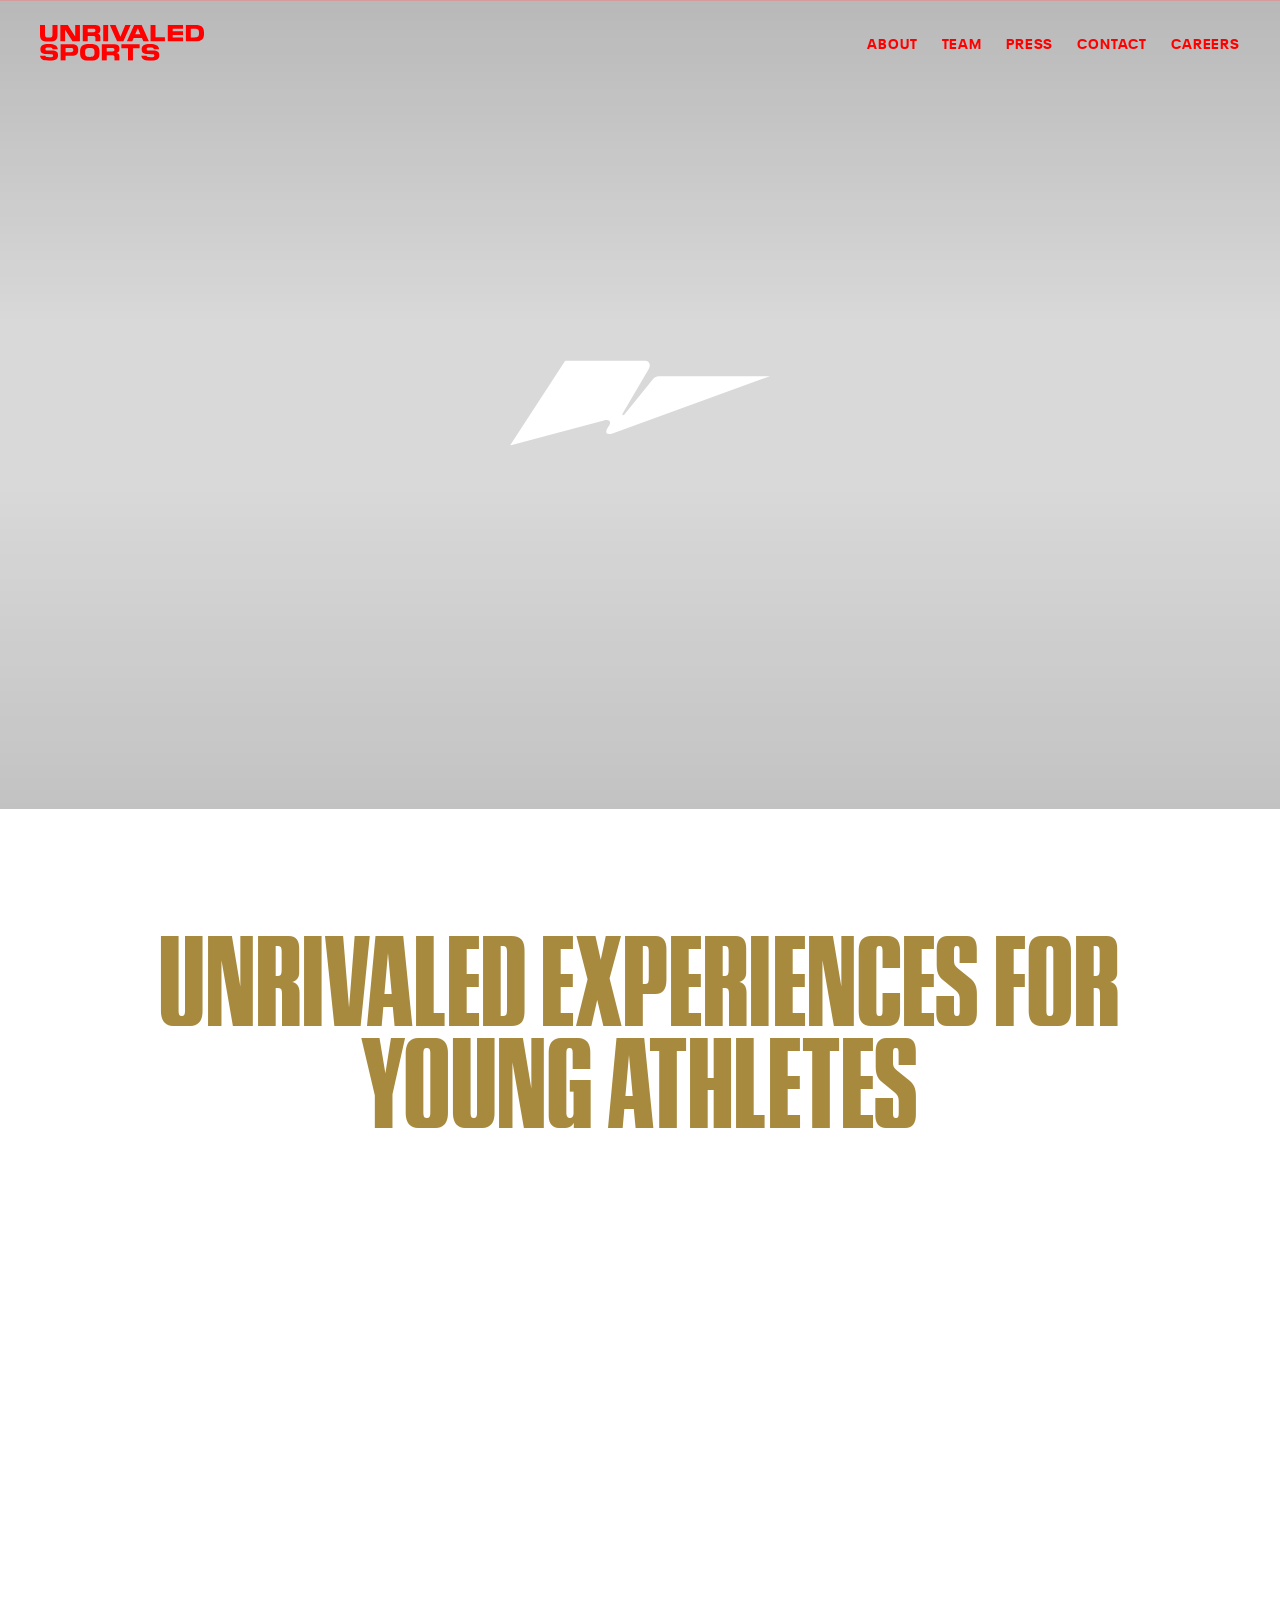
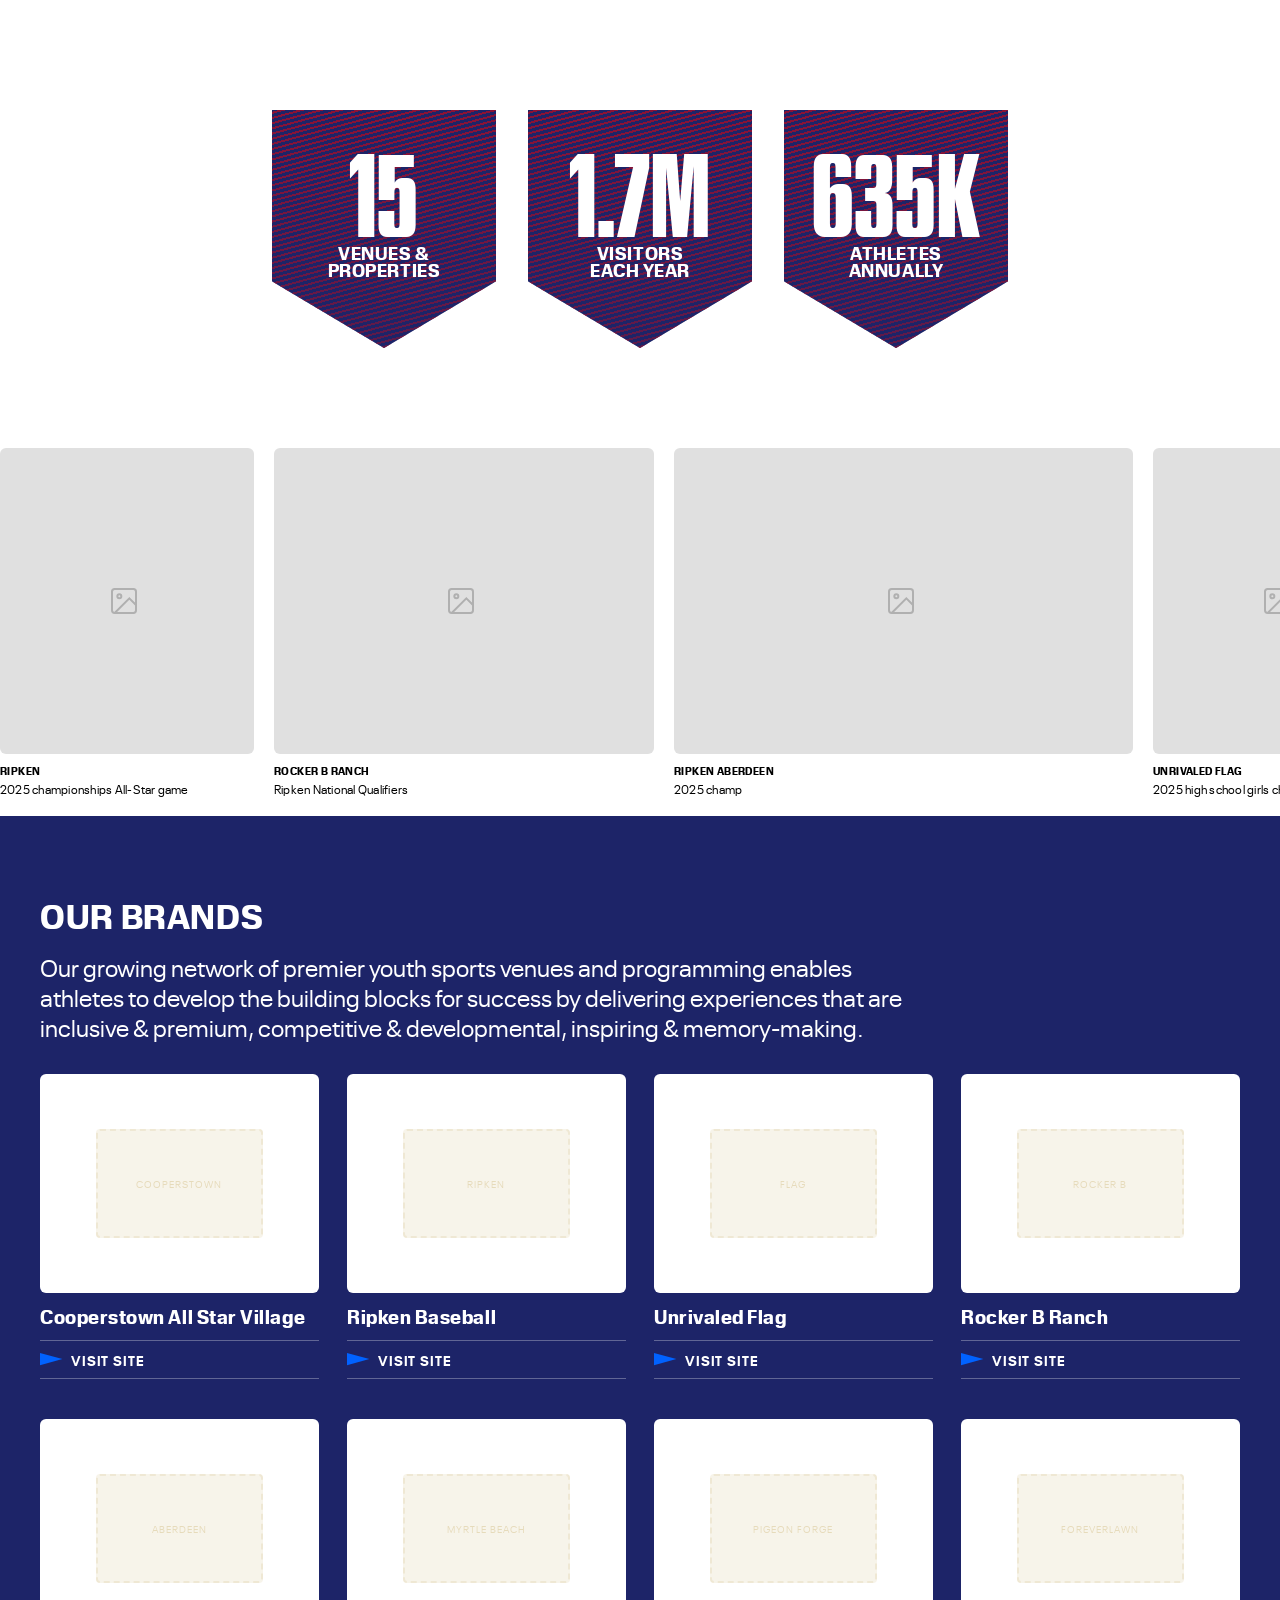
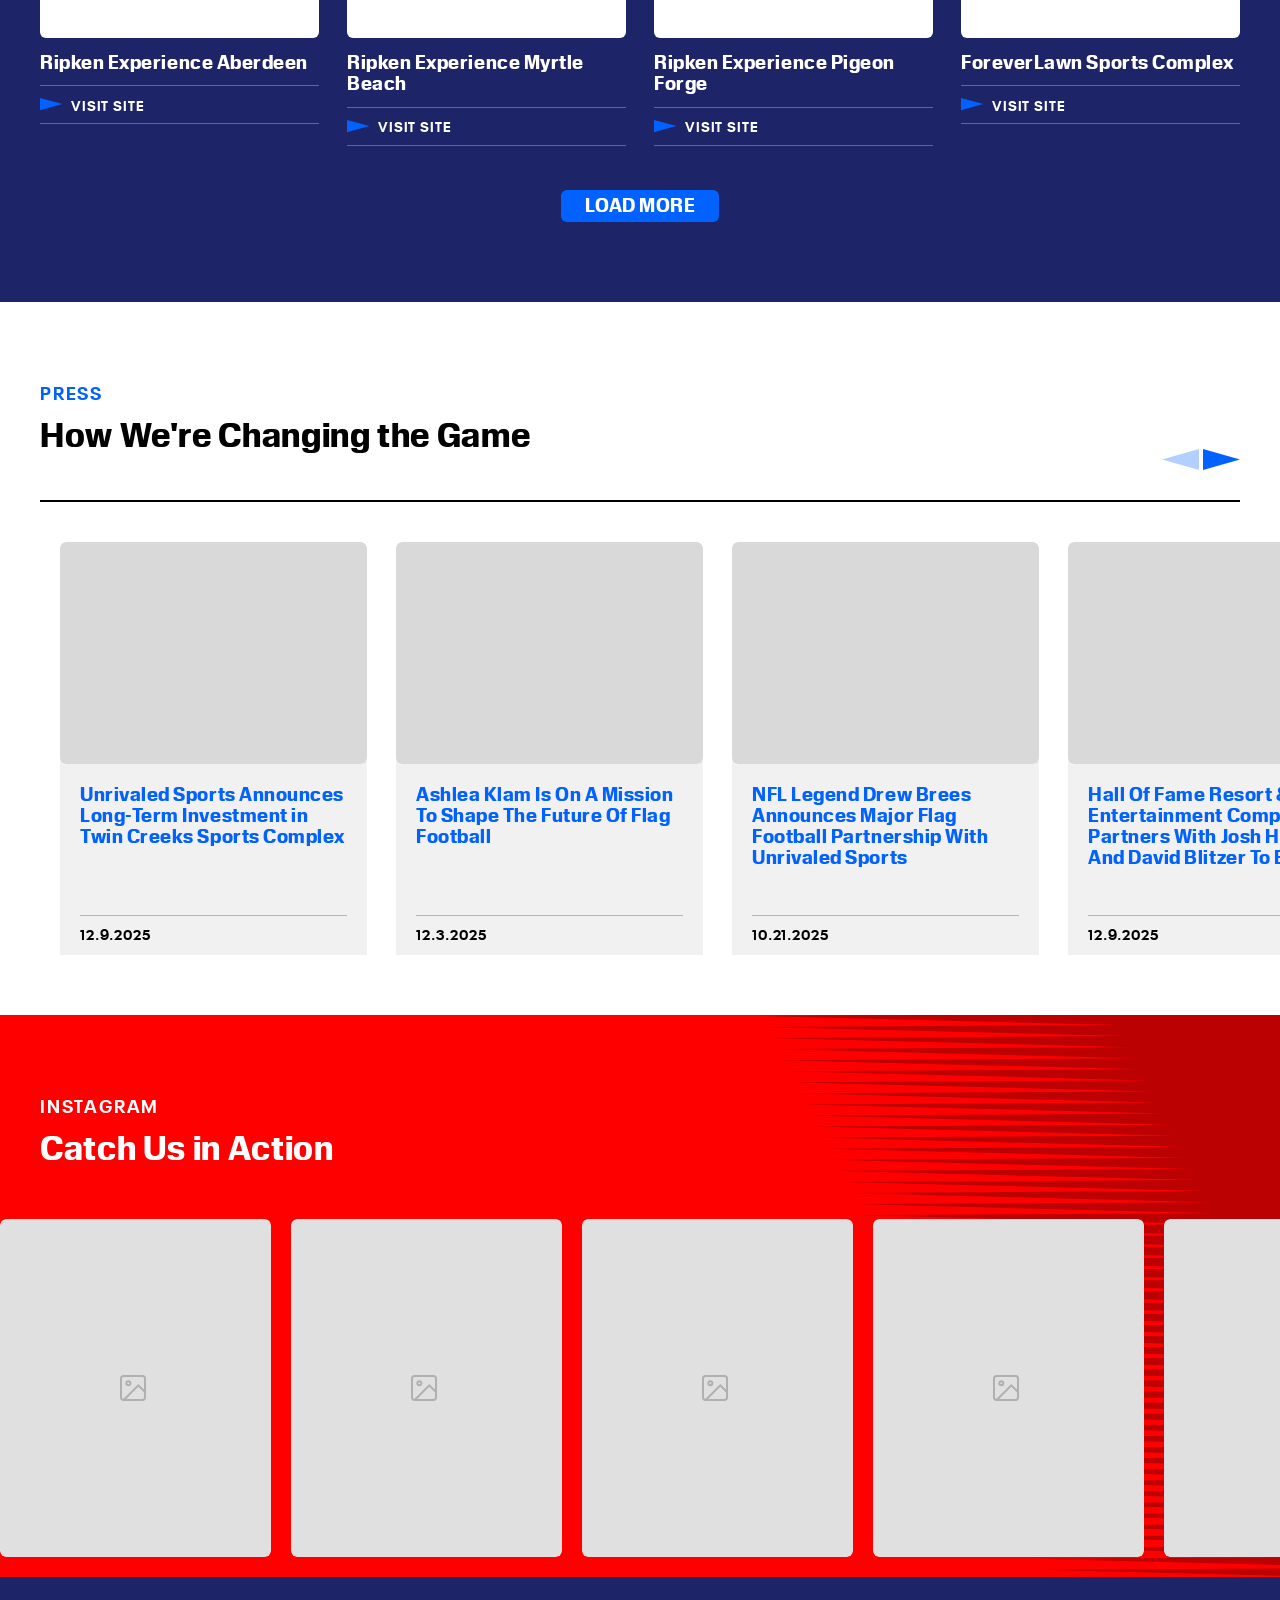
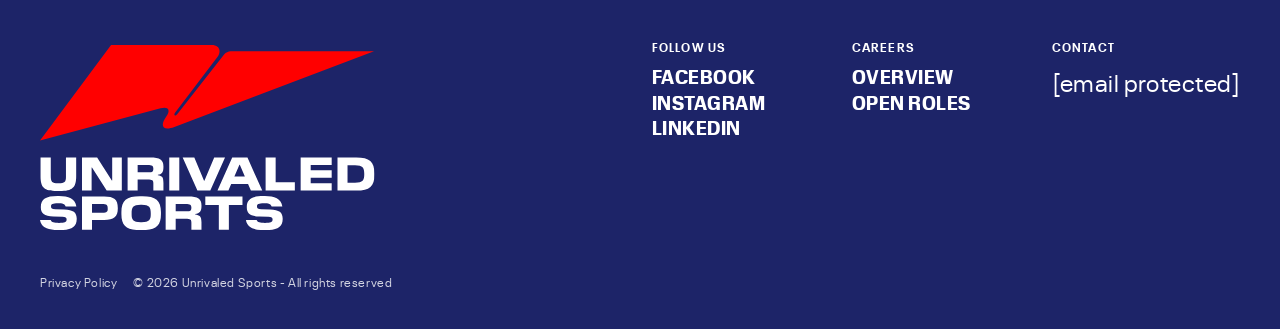
==== commit 2b17185c: "Replace hero placeholder with looping video" ====
--- a/index.html
+++ b/index.html
@@ -312,7 +312,8 @@
     @media (min-width: 1024px) { .hero { height: 809px; } }
 
     .hero__media { position: absolute; inset: 0; z-index: 1; }
-    .hero__media img { width: 100%; height: 100%; object-fit: cover; }
+    .hero__media img,
+    .hero__media video { width: 100%; height: 100%; object-fit: cover; }
     .hero__media::after {
       content: ''; position: absolute; inset: 0; pointer-events: none;
       background: linear-gradient(to bottom, rgba(0,0,0,0.15) 0%, transparent 40%, transparent 60%, rgba(0,0,0,0.1) 100%);
@@ -821,7 +822,9 @@
        ================================================================ -->
   <section class="hero" id="hero">
     <div class="hero__media">
-      <img src="images/US_Home_Video_Placeholder_Image.webp" alt="Aerial view of baseball fields" style="width:100%;height:100%;object-fit:cover;">
+      <video autoplay loop muted playsinline>
+        <source src="images/homepage-hero-video.mp4" type="video/mp4">
+      </video>
     </div>
     <div class="hero__logo-mark">
       <svg viewBox="0 0 434 142" fill="none" xmlns="http://www.w3.org/2000/svg">
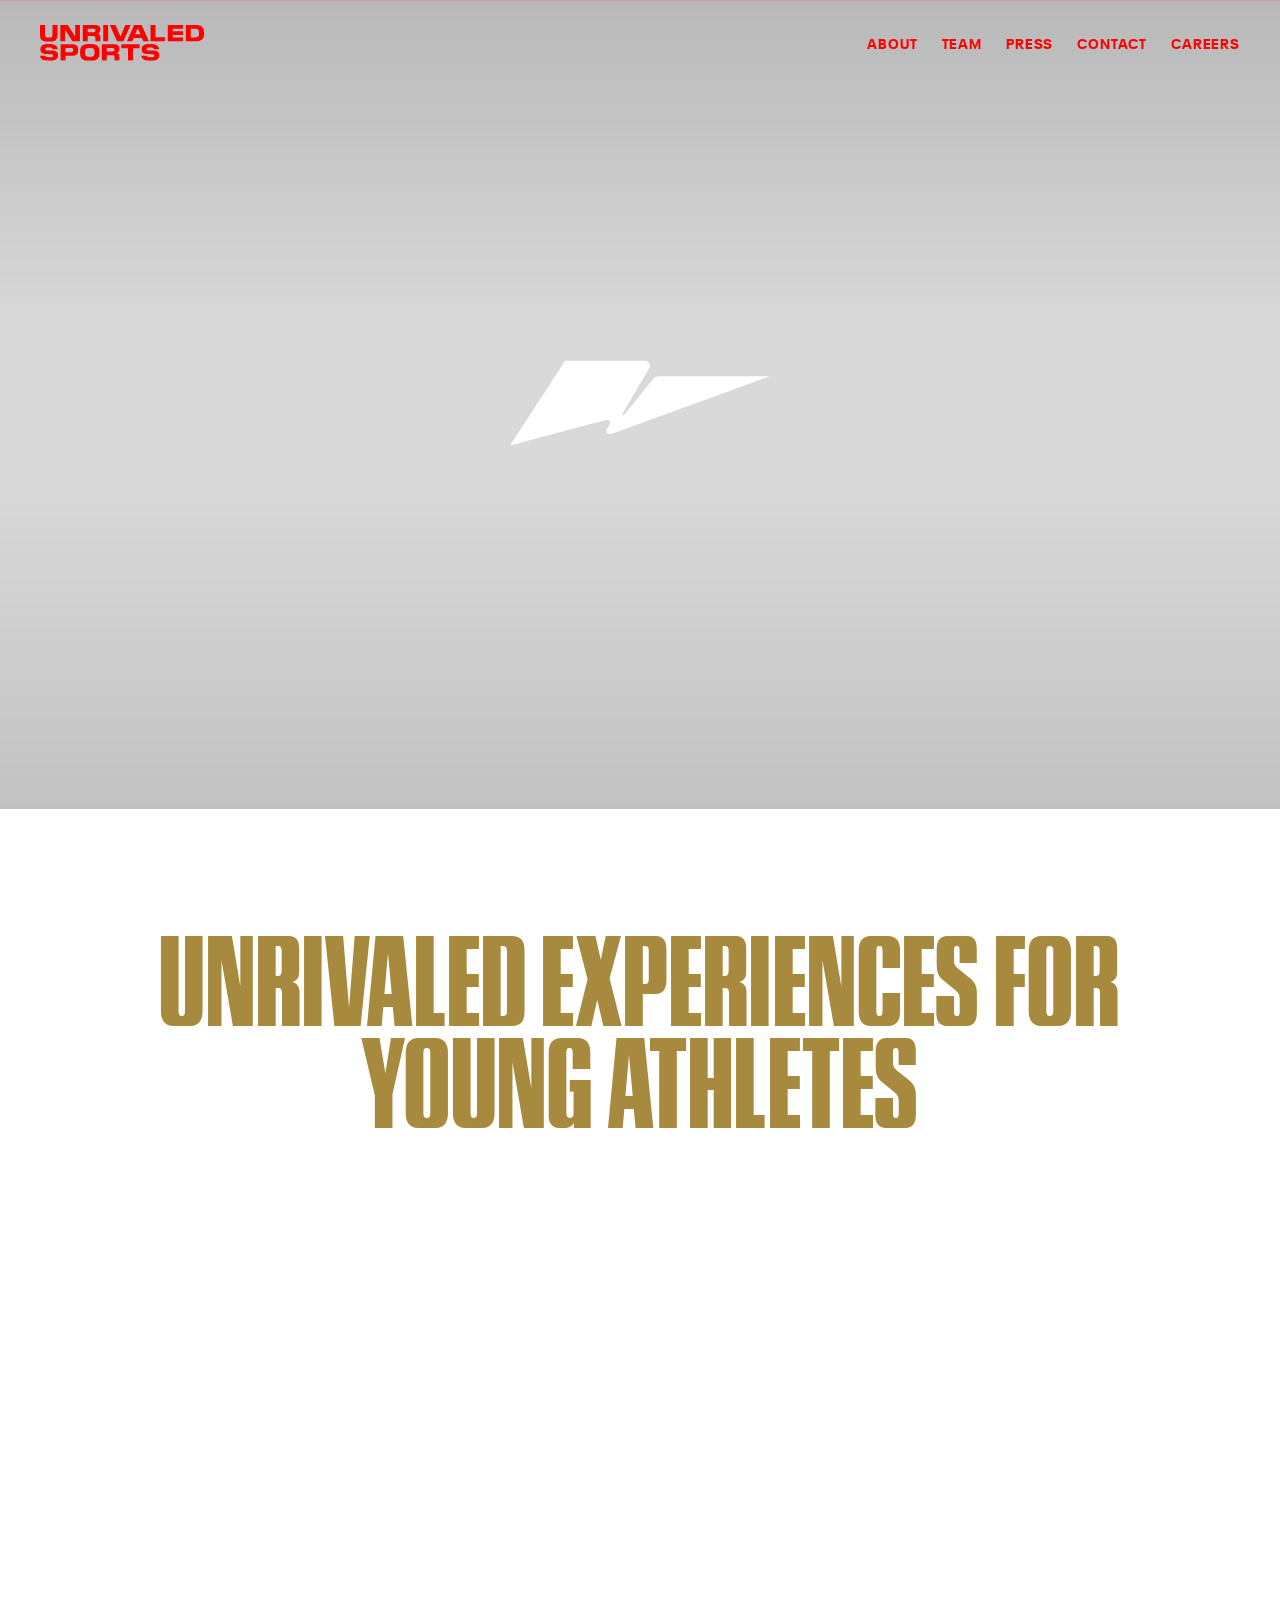
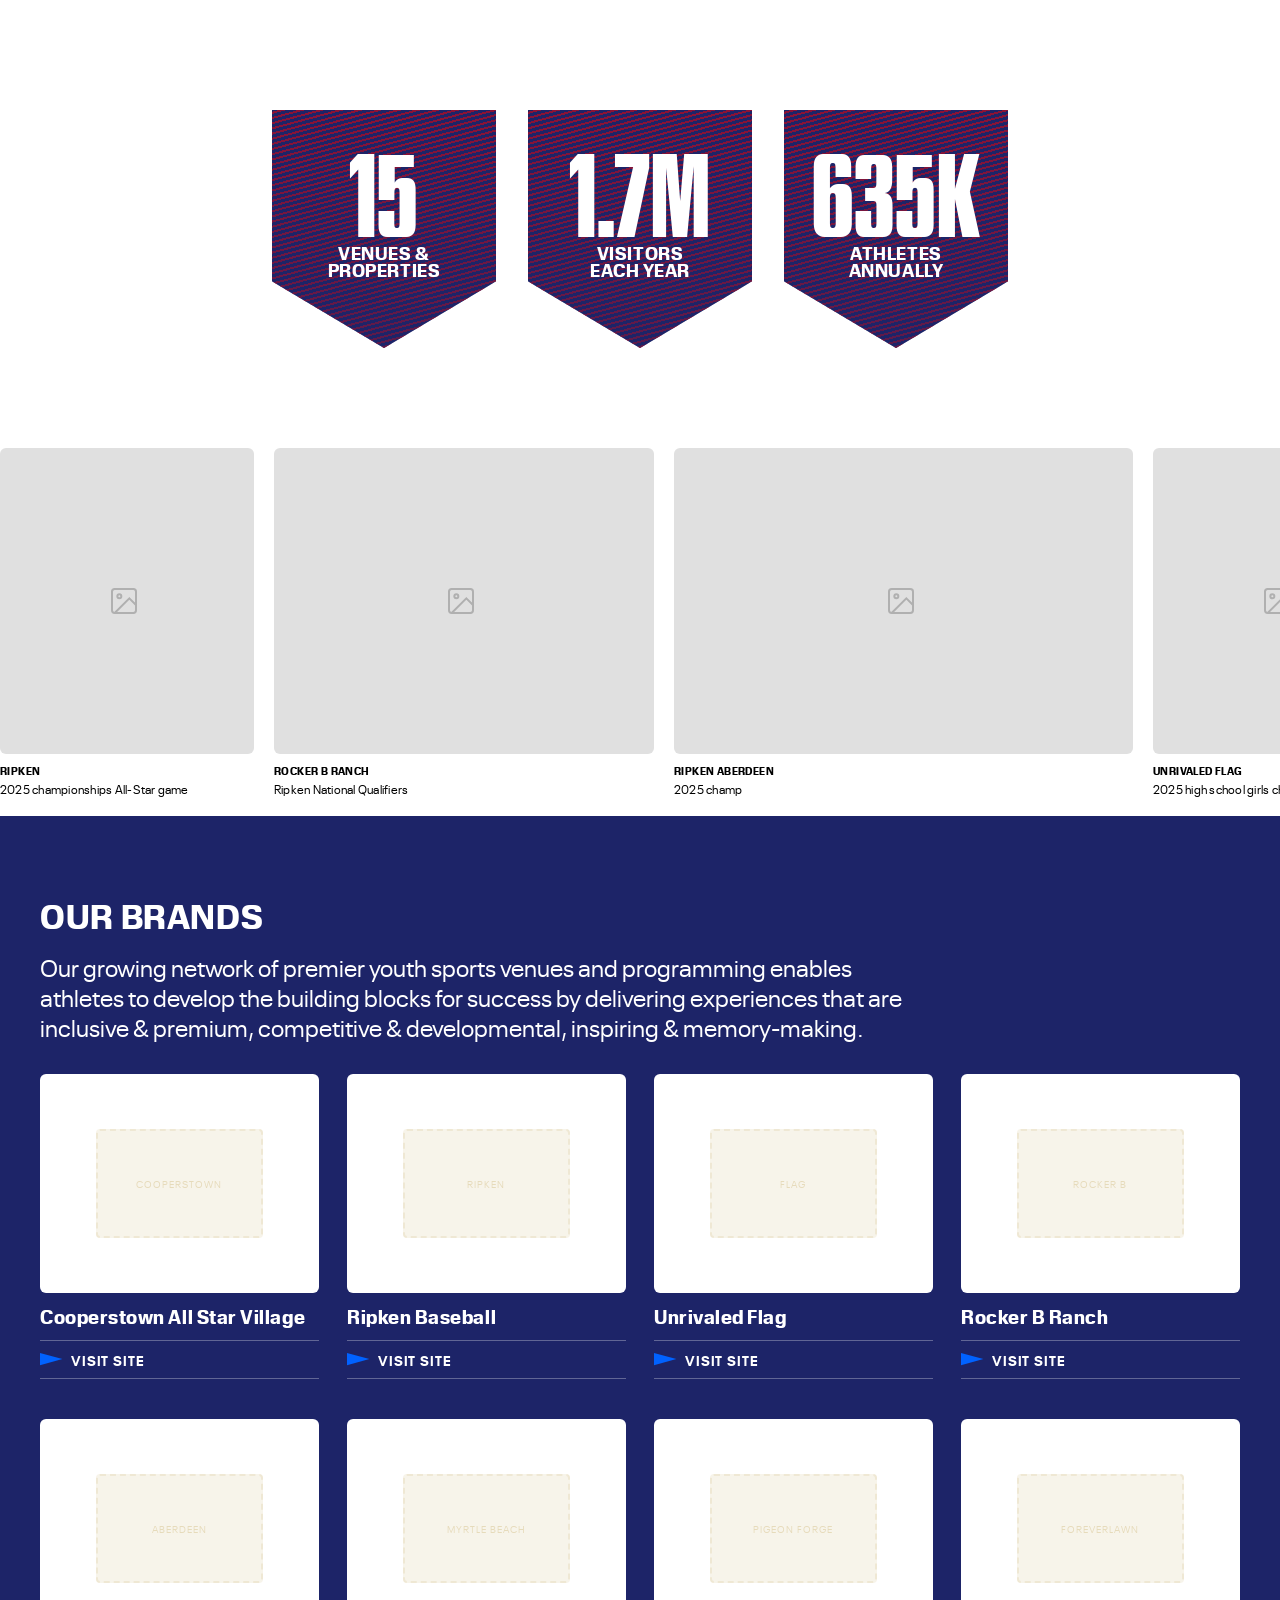
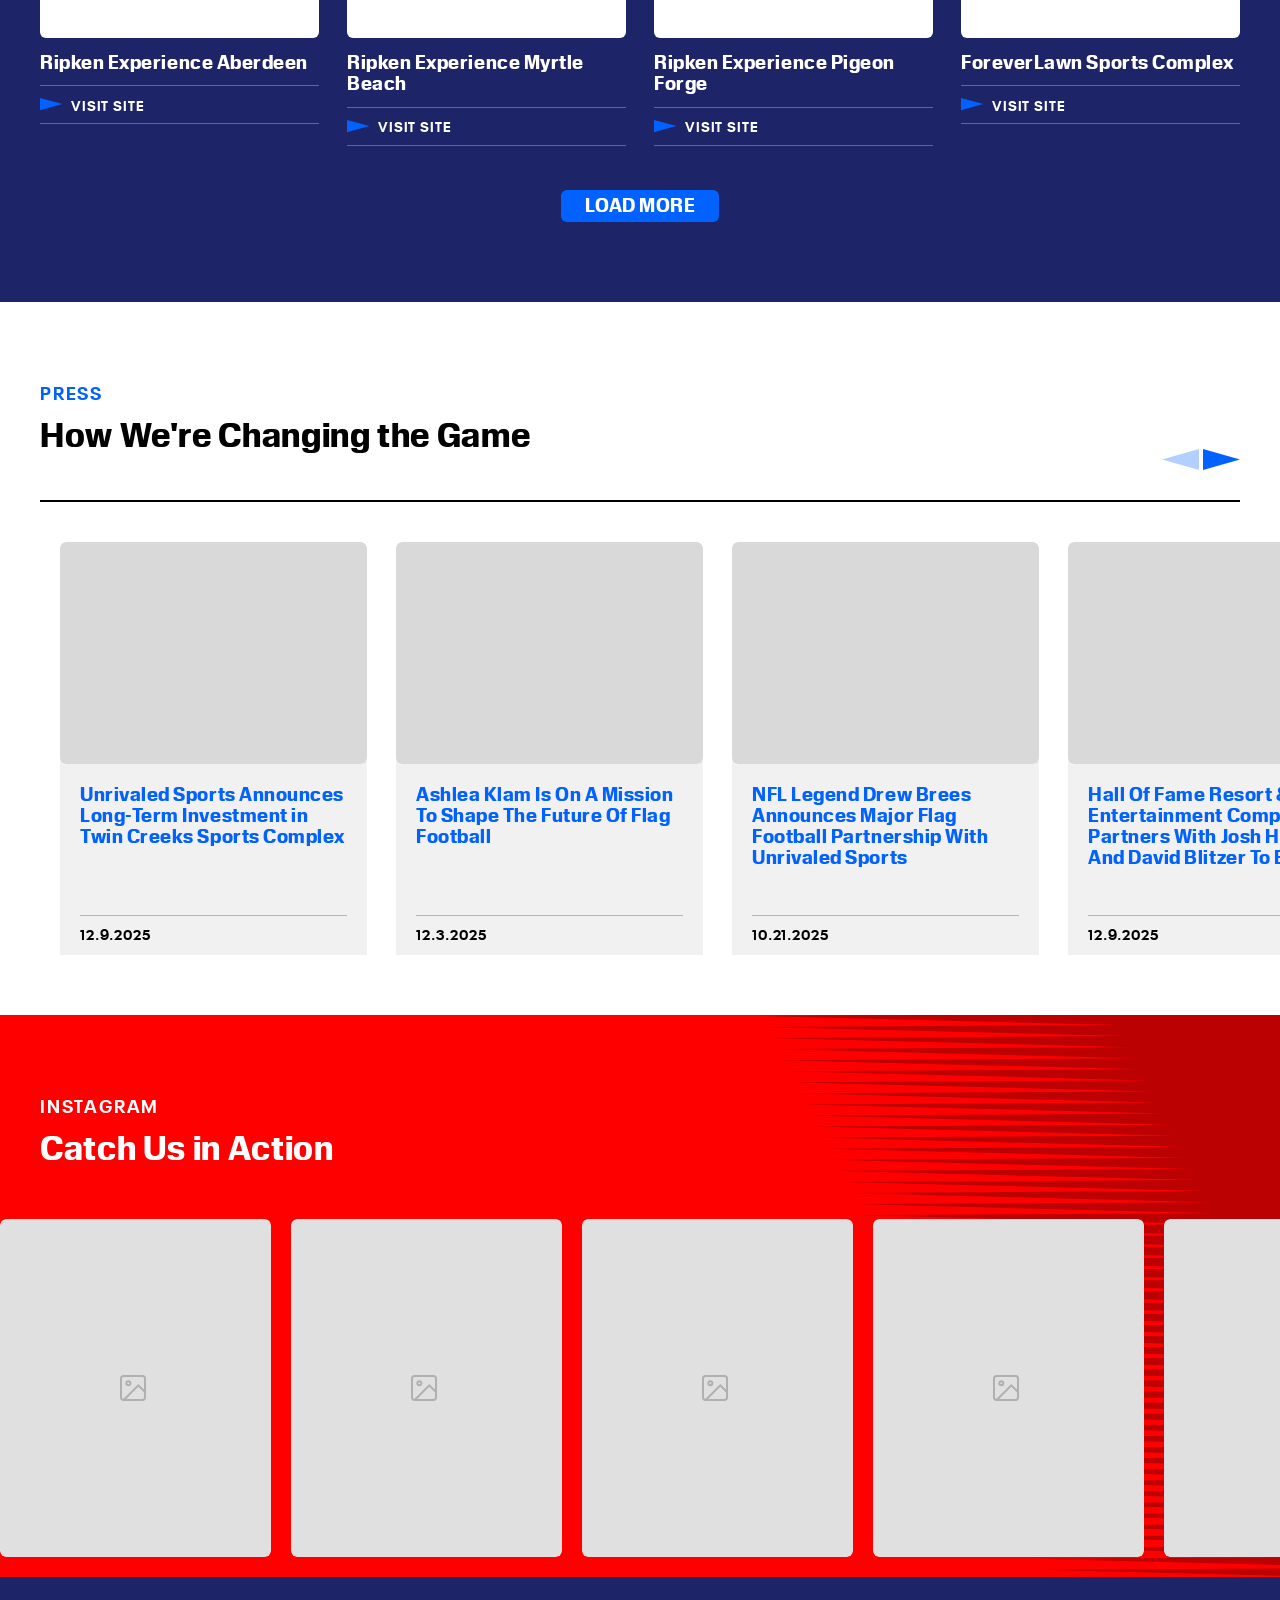
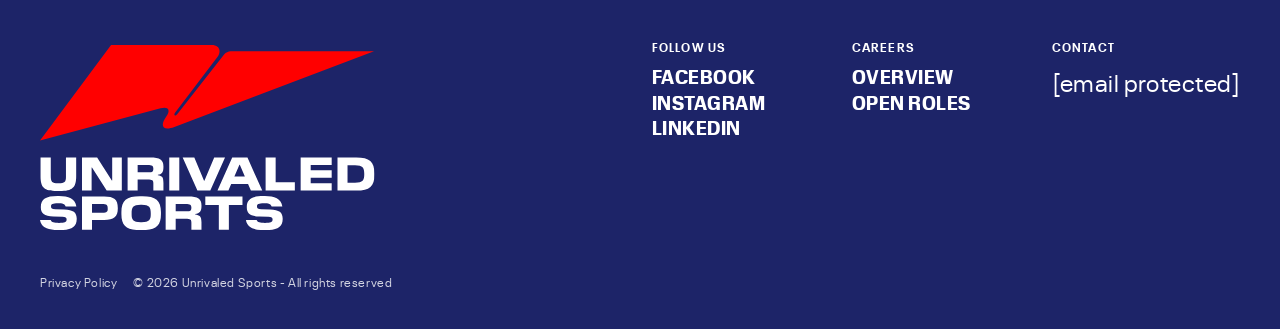
==== commit 07a7019f: "Fix bolt animation: use fixed-position element for seamless morph" ====
--- a/index.html
+++ b/index.html
@@ -143,7 +143,8 @@
     .site-header__nav-link:nth-child(3) { animation-delay: 400ms; }
     .site-header__nav-link:nth-child(4) { animation-delay: 500ms; }
     .site-header__nav-link:nth-child(5) { animation-delay: 600ms; }
-    .site-header__nav-link:hover { opacity: 0.7; }
+    .site-header__nav-link:hover { text-decoration: underline; text-underline-offset: 4px; text-decoration-thickness: 2px; }
+    .site-header__nav-link[aria-current="page"] { text-decoration: underline; text-underline-offset: 4px; text-decoration-thickness: 2px; }
     .site-header__nav-link:focus-visible {
       outline: var(--focus-ring-width) solid var(--color-white);
       outline-offset: var(--focus-ring-offset); border-radius: 2px;
@@ -297,7 +298,8 @@
       text-transform: uppercase; text-decoration: none; color: var(--color-red);
       transition: opacity var(--transition-fast);
     }
-    .sticky-nav__link:hover { opacity: 0.7; }
+    .sticky-nav__link:hover { text-decoration: underline; text-underline-offset: 4px; text-decoration-thickness: 2px; }
+    .sticky-nav__link[aria-current="page"] { text-decoration: underline; text-underline-offset: 4px; text-decoration-thickness: 2px; }
 
     .sticky-nav .hamburger { display: flex; }
     @media (min-width: 1024px) { .sticky-nav .hamburger { display: none; } }
@@ -322,15 +324,19 @@
     .hero__logo-mark {
       position: absolute; z-index: 2; top: 50%; left: 50%; transform: translate(-50%,-50%);
       width: 200px; color: var(--color-white); pointer-events: none;
-      opacity: 0; animation: hero-logo-in 600ms var(--ease-out) 300ms forwards;
-      transition: width 100ms linear, top 100ms linear, color 100ms linear;
+      opacity: 0;
     }
     @media (min-width: 1024px) { .hero__logo-mark { width: 260px; } }
     .hero__logo-mark svg { width: 100%; height: auto; fill: currentColor; }
-    @keyframes hero-logo-in {
-      from { opacity: 0; transform: translate(-50%,-50%) scale(0.95); }
-      to { opacity: 1; transform: translate(-50%,-50%) scale(1); }
-    }
+
+    /* Fixed bolt overlay — handles the entire scroll animation (desktop only) */
+    .scroll-bolt {
+      position: fixed; z-index: 180; pointer-events: none;
+      left: 50%; transform: translate(-50%, -50%);
+      display: none; /* hidden by default, shown by JS on desktop */
+    }
+    .scroll-bolt svg { width: 100%; height: auto; fill: currentColor; }
+    @media (min-width: 1024px) { .scroll-bolt { display: block; } }
 
 
     /* ==========================================================================
@@ -611,8 +617,10 @@
     .visit-site-link__arrow { width: 12px; height: 7px; flex-shrink: 0; transition: transform var(--transition-base); }
     @media (min-width: 1024px) { .visit-site-link__arrow { width: 23px; height: 13px; } }
     .visit-site-link__text { position: relative; }
-    .visit-site-link:hover { opacity: 0.85; }
+    .visit-site-link:hover { opacity: 1; }
     .visit-site-link:hover .visit-site-link__arrow { transform: translateX(4px); }
+    .visit-site-link:hover .visit-site-link__arrow path { fill: var(--color-red); }
+    .visit-site-link:active .visit-site-link__arrow path { fill: #BB0101; }
     .visit-site-link--list { font-family: var(--font-ui); font-weight: var(--weight-semibold); font-size: 9px; letter-spacing: 0.91px; gap: 5px; }
     .visit-site-link--list .visit-site-link__arrow { width: 12px; height: 7px; }
 
@@ -627,8 +635,8 @@
       line-height: 21.2px; letter-spacing: 0.54px; background-color: var(--color-blue); color: var(--color-white);
       border-radius: var(--radius); transition: background-color var(--transition-fast), transform var(--transition-fast);
     }
-    .btn:hover { background-color: #0050CC; }
-    .btn:active { background-color: #003DA6; transform: scale(0.98); }
+    .btn:hover { background-color: var(--color-red); }
+    .btn:active { background-color: #BB0101; transform: scale(0.98); }
     .btn:focus-visible { outline: var(--focus-ring-width) solid var(--color-white); outline-offset: var(--focus-ring-offset); }
 
 
@@ -817,6 +825,13 @@
     </div>
   </header>
 
+  <!-- FIXED SCROLL BOLT (desktop only — handles the morph animation) -->
+  <div class="scroll-bolt" id="scrollBolt" aria-hidden="true">
+    <svg viewBox="0 0 434 142" fill="none" xmlns="http://www.w3.org/2000/svg">
+<path d="M156.655 100.212C166.722 97.528 170.092 102.311 164.142 110.846C157.271 120.702 160.903 125.403 172.211 121.297L434 26.2306H247.736C244.967 26.2306 241.277 27.986 239.541 30.1332L191.322 89.6114C188.635 92.8322 186.312 91.4249 188.495 87.6673L231.346 14.5129C236.025 6.52863 232.267 0 222.996 0H92.3755L0 142L156.655 100.212Z" fill="currentColor"/>
+</svg>
+  </div>
+
   <!-- ================================================================
        HERO
        ================================================================ -->
@@ -993,11 +1008,18 @@
     });
 
     /* =================================================================
-       HOMEPAGE SCROLL ANIMATION
-       The site-header is position:fixed and transparent. It never moves.
-       The bolt in the hero animates up toward it (shrinks, turns red).
-       Once past the hero, the header dwells over the content, then
-       slides away. Scroll-up after that shows the white sticky nav.
+       HOMEPAGE SCROLL ANIMATION (Desktop ≥1024px only)
+       
+       Uses a single fixed-position bolt element (#scrollBolt) that
+       smoothly morphs from large/white/centered → small/red/nav-position.
+       
+       States:
+       1. Load: bolt at center of hero, white, large (260px)
+       2. Scroll down: bolt shrinks, moves up to nav, turns red
+       3. Past hero: transparent header slides away
+       4. Scroll up past hero: sticky nav appears (white bg)
+       5. Scroll back into hero: reverses — bolt grows, turns white
+       6. Mobile: no bolt animation at all
        ================================================================= */
 
     const hero = document.getElementById('hero');
@@ -1005,30 +1027,32 @@
     const siteHeader = document.getElementById('siteHeader');
     const heroLogoMark = document.querySelector('.hero__logo-mark');
     const heroHeaderBolt = document.getElementById('heroHeaderBolt');
+    const scrollBolt = document.getElementById('scrollBolt');
     const isHomepage = !!heroLogoMark;
+    var isDesktop = function() { return window.innerWidth >= 1024; };
+
+    // Bolt dimensions
+    var BIG_W = 260;   // starting width at center of hero
+    var SMALL_W = 114;  // final width locked in nav
 
     /* — Initial setup — */
-    if (isHomepage && heroHeaderBolt) {
-      heroHeaderBolt.style.opacity = '0';
-      heroHeaderBolt.style.transition = 'opacity 250ms ease';
-    }
-
-    if (isHomepage && heroLogoMark) {
-      heroLogoMark.addEventListener('animationend', function() {
-        this.style.animation = 'none';
-        this.style.opacity = '1';
-        this.style.transform = 'translate(-50%, -50%)';
-      }, { once: true });
+    if (isHomepage) {
+      // Hide the old hero bolt and header bolt — the scrollBolt replaces both
+      if (heroLogoMark) heroLogoMark.style.display = 'none';
+      if (heroHeaderBolt) heroHeaderBolt.style.opacity = '0';
+
+      // Initial state for the fixed bolt: centered in hero, white, large
+      if (scrollBolt && isDesktop()) {
+        scrollBolt.style.width = BIG_W + 'px';
+        scrollBolt.style.color = 'white';
+        scrollBolt.style.opacity = '1';
+      }
     }
 
     /* — State tracking — */
     var lastScrollY = 0;
     var stickyNavVisible = false;
     var headerDismissed = false;
-    var dismissStartedAt = 0;
-    var dismissScrollOrigin = -1;
-    var DWELL_MS = 800;
-    var DWELL_PX = 250;
 
     function updateNav() {
       var scrollY = window.scrollY;
@@ -1037,43 +1061,58 @@
       var goingUp = scrollY < lastScrollY;
       var pastHero = scrollY >= heroH;
       var inHero = scrollY < heroH;
-      var now = Date.now();
-
-      /* ─── BOLT ANIMATION ─── */
-      if (isHomepage && heroLogoMark) {
+
+      /* ─── SCROLL BOLT ANIMATION (desktop only) ─── */
+      if (isHomepage && scrollBolt && isDesktop()) {
+
+        // Progress: 0 at top → 1 when scroll reaches 65% of hero height
         var p = Math.min(Math.max(scrollY / (heroH * 0.65), 0), 1);
-        var bigW = window.innerWidth >= 1024 ? 260 : 200;
-        var smallW = window.innerWidth >= 1024 ? 114 : 80;
-
-        heroLogoMark.style.width = (bigW - (bigW - smallW) * p) + 'px';
-        heroLogoMark.style.top = (50 - 45 * p) + '%';
+
+        // Width: 260px → 114px
+        var w = BIG_W - (BIG_W - SMALL_W) * p;
+        scrollBolt.style.width = w + 'px';
+
+        // Vertical position (viewport coords):
+        //   Start: center of hero (heroH/2 - scrollY = visual center)
+        //   End: nav bolt position (~37px from top of viewport)
+        var heroCenter = heroH / 2 - scrollY;
+        var navY = 37; // approximate center of header bolt
+        var topPx = heroCenter + (navY - heroCenter) * p;
+        // Clamp so it never goes above the nav position
+        topPx = Math.max(topPx, navY);
+        scrollBolt.style.top = topPx + 'px';
+
+        // Color: white (rgb 255,255,255) → red (rgb 255,0,0)
         var gb = Math.round(255 * (1 - p));
-        heroLogoMark.style.color = 'rgb(255,' + gb + ',' + gb + ')';
-
-        // Crossfade: large bolt out → header bolt in
-        var crossfade = Math.min(Math.max((p - 0.85) / 0.15, 0), 1);
-        heroLogoMark.style.opacity = (1 - crossfade).toString();
-        if (heroHeaderBolt) {
-          heroHeaderBolt.style.opacity = crossfade.toString();
+        scrollBolt.style.color = 'rgb(255,' + gb + ',' + gb + ')';
+
+        // Visibility: show scrollBolt, keep header bolt hidden
+        scrollBolt.style.opacity = '1';
+        scrollBolt.style.display = 'block';
+
+        // Once past hero, hide the scroll bolt and show the header bolt
+        // (the header bolt is in the fixed header, so it persists)
+        if (pastHero) {
+          scrollBolt.style.display = 'none';
+          if (heroHeaderBolt) heroHeaderBolt.style.opacity = '1';
+        } else {
+          if (heroHeaderBolt) heroHeaderBolt.style.opacity = '0';
         }
 
-        if (pastHero) {
-          heroLogoMark.style.visibility = 'hidden';
-        } else {
-          heroLogoMark.style.visibility = 'visible';
-        }
+      } else if (isHomepage && scrollBolt && !isDesktop()) {
+        // Mobile: hide scroll bolt, hide header bolt
+        scrollBolt.style.display = 'none';
+        if (heroHeaderBolt) heroHeaderBolt.style.opacity = '0';
       }
 
-      /* ─── SITE HEADER: dwell + dismiss ─── */
+      /* ─── SITE HEADER: transparent nav dismiss + sticky nav ─── */
       if (isHomepage && siteHeader) {
 
         if (inHero) {
-          // Back in hero: reset header, hide sticky nav
+          // In hero: transparent header visible, no sticky nav
           if (headerDismissed) {
             siteHeader.classList.remove('is-dismissing', 'is-hidden');
             headerDismissed = false;
-            dismissStartedAt = 0;
-            dismissScrollOrigin = -1;
           }
           if (stickyNavVisible) {
             stickyNav.setAttribute('data-visible', 'false');
@@ -1081,27 +1120,15 @@
           }
 
         } else if (pastHero && !headerDismissed) {
-          // Past hero: header is still visible (dwelling)
-          // Start the dismiss clock on first frame past hero
-          if (dismissStartedAt === 0) {
-            dismissStartedAt = now;
-            dismissScrollOrigin = scrollY;
-          }
-
-          // Dismiss after BOTH time and scroll thresholds
-          var elapsed = now - dismissStartedAt;
-          var scrolled = scrollY - dismissScrollOrigin;
-          if (goingDown && elapsed > DWELL_MS && scrolled > DWELL_PX) {
-            siteHeader.classList.add('is-dismissing');
-            headerDismissed = true;
-            // After the slide-away transition, fully hide it
-            setTimeout(function() {
-              siteHeader.classList.add('is-hidden');
-            }, 400);
-          }
+          // Just passed hero bottom — dismiss transparent header immediately
+          siteHeader.classList.add('is-dismissing');
+          headerDismissed = true;
+          setTimeout(function() {
+            siteHeader.classList.add('is-hidden');
+          }, 350);
 
         } else if (pastHero && headerDismissed) {
-          // Header is gone — sticky nav territory
+          // Past hero, header gone — sticky nav on scroll up
           if (goingUp && !stickyNavVisible) {
             stickyNav.setAttribute('data-visible', 'true');
             stickyNavVisible = true;
@@ -1140,6 +1167,12 @@
         ticking = true;
       }
     });
+    window.addEventListener('resize', function() {
+      if (!ticking) {
+        requestAnimationFrame(function() { updateNav(); ticking = false; });
+        ticking = true;
+      }
+    });
     updateNav();
 
     /* --- Scroll-triggered section animations --- */
